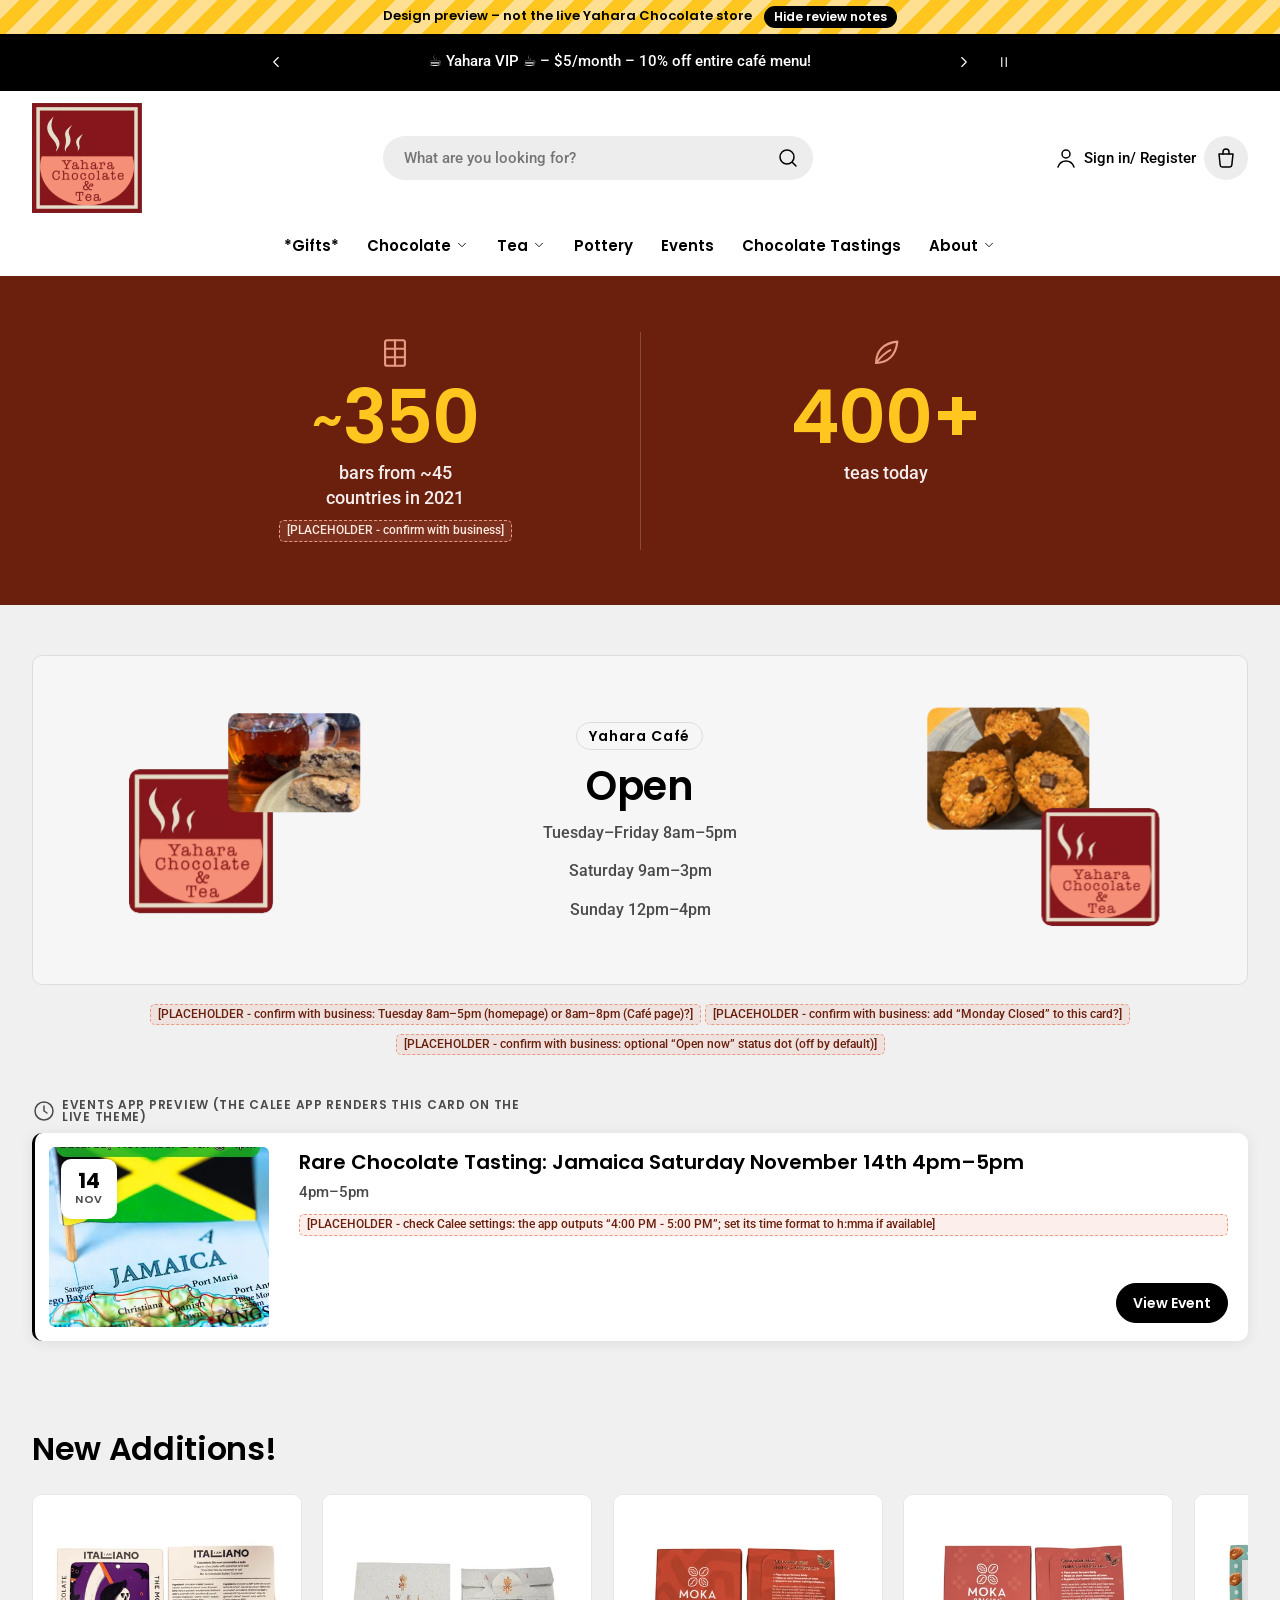
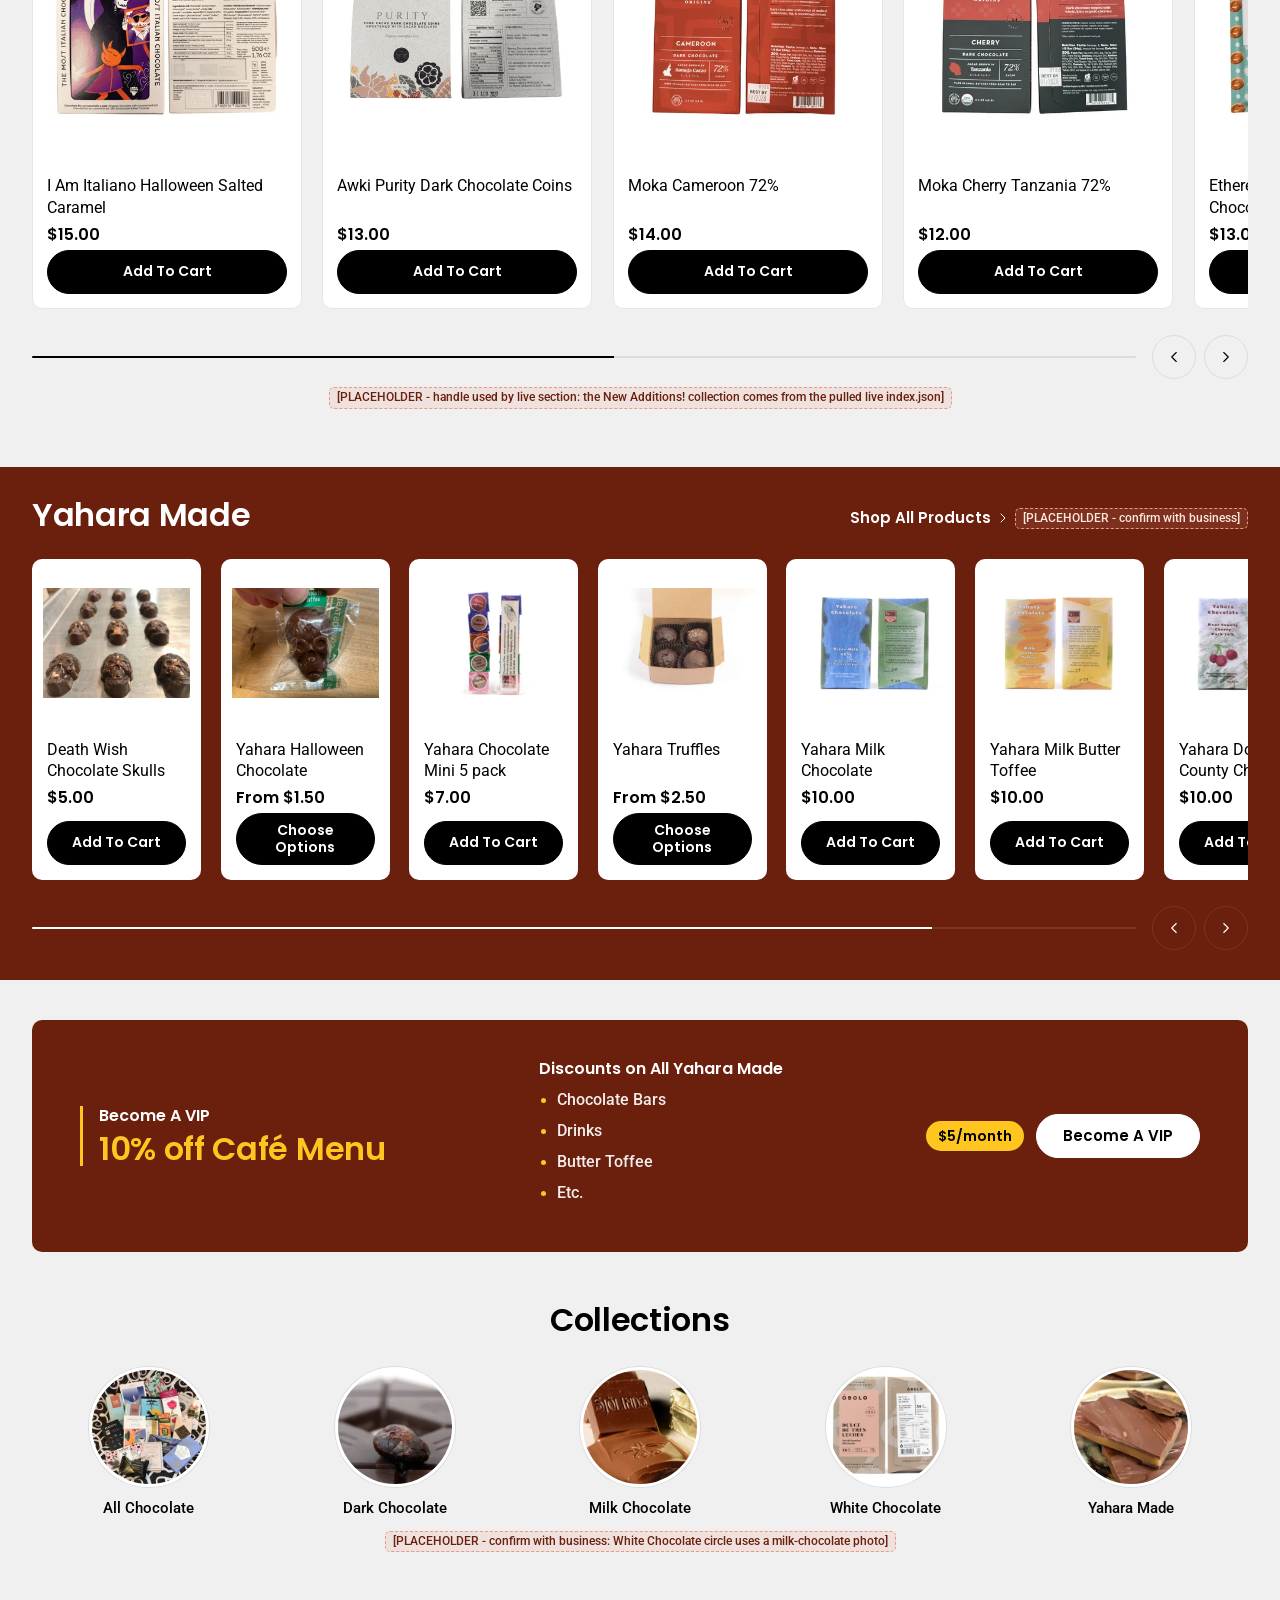
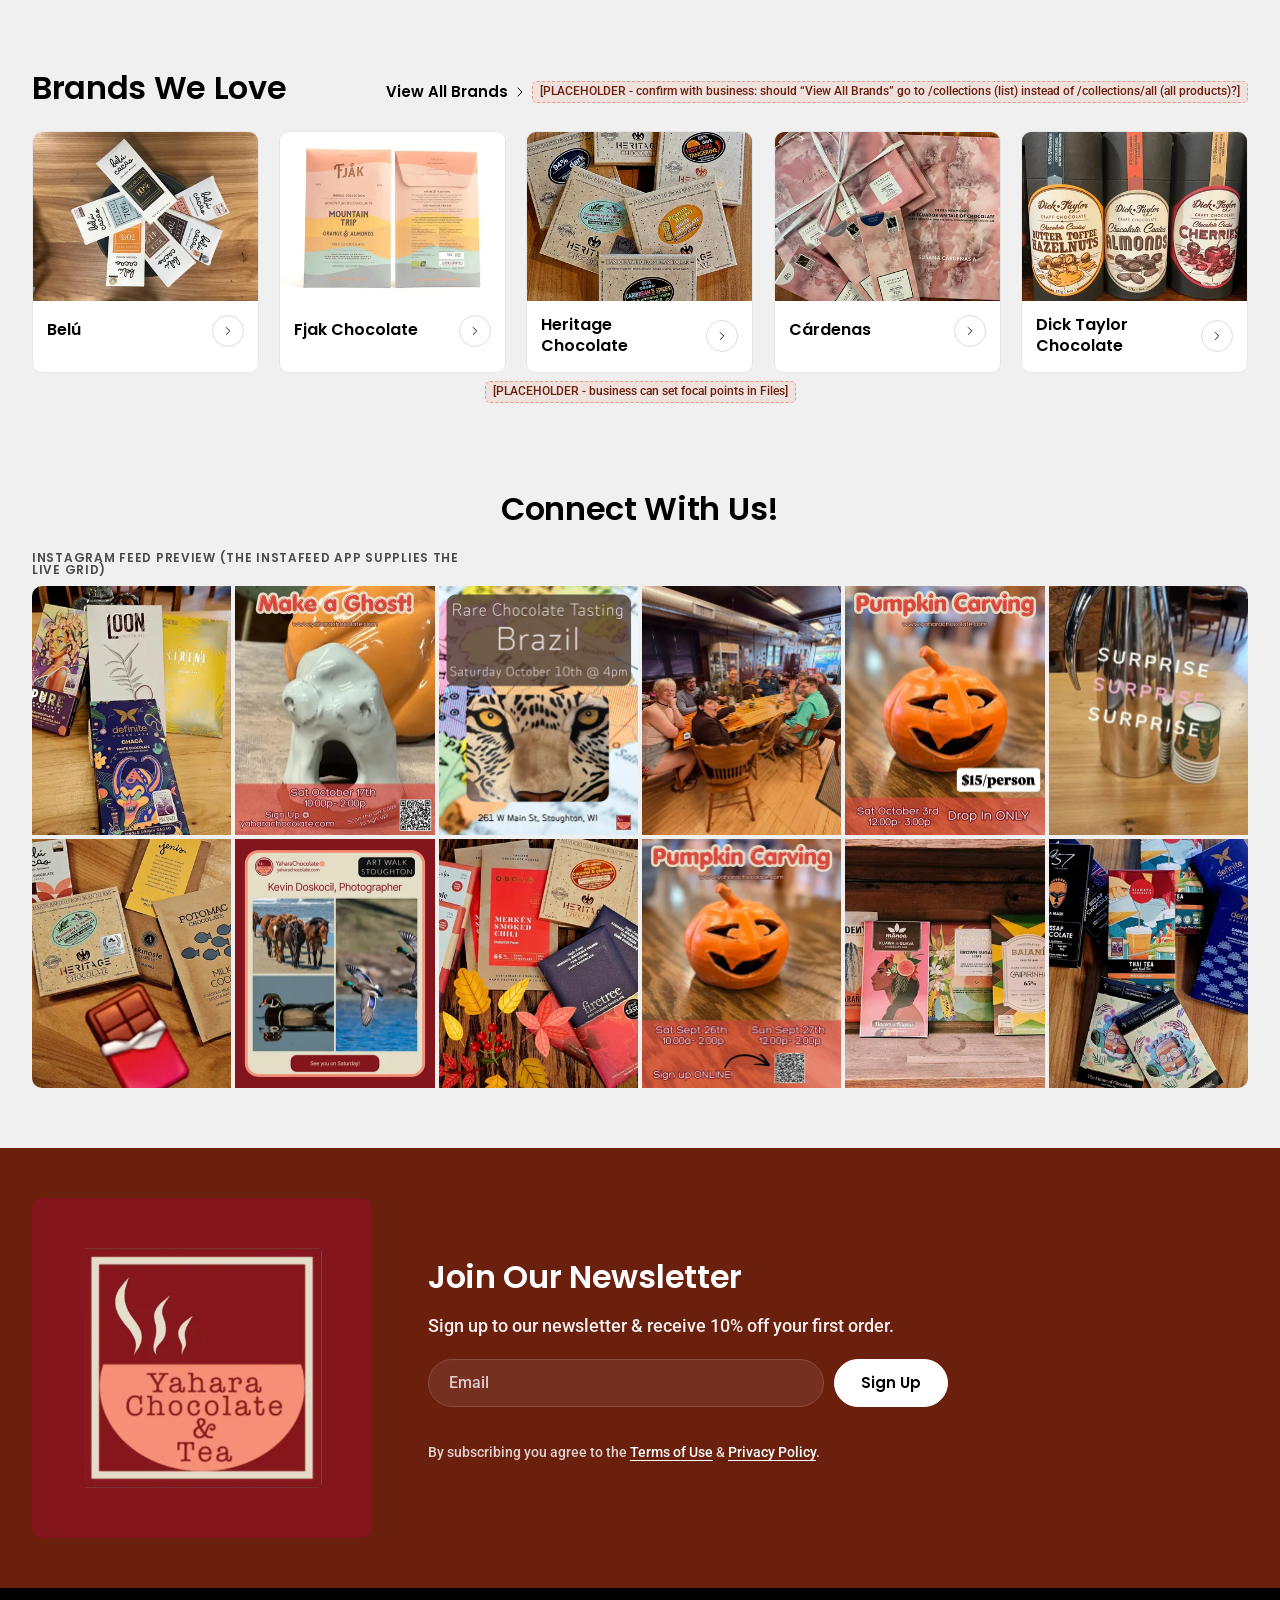
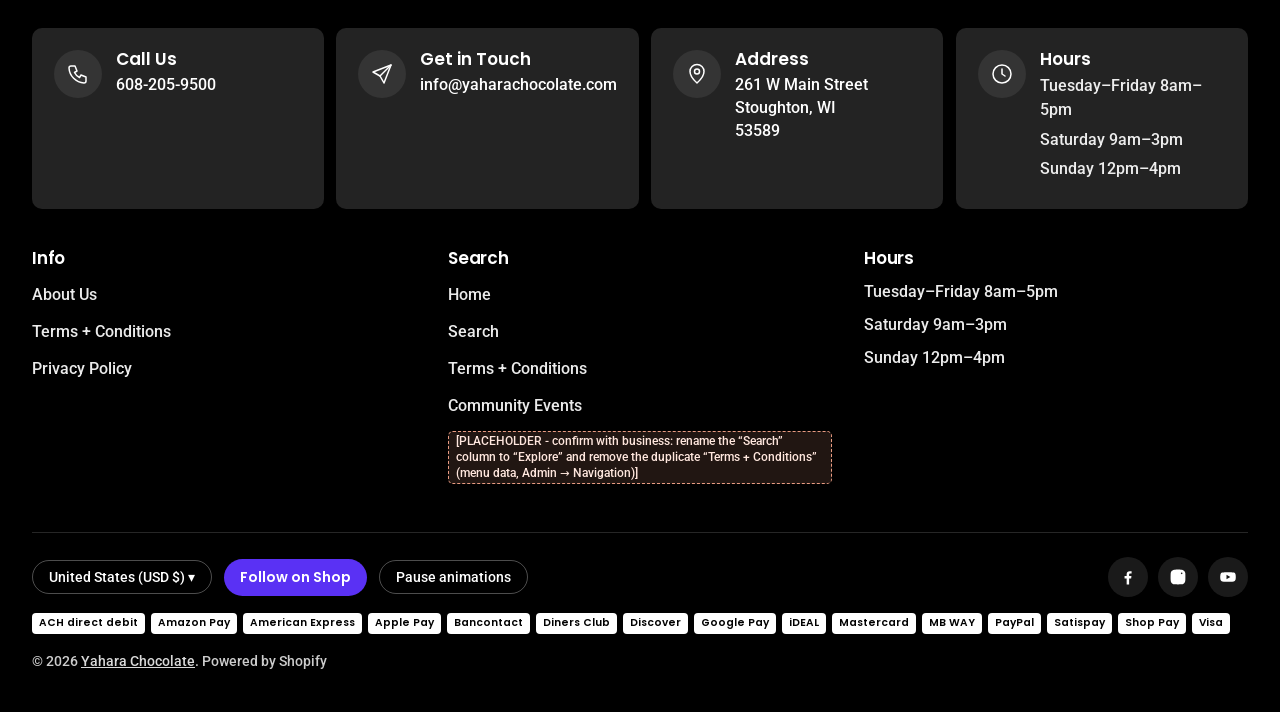
==== index.html @ 262f0c4e "Yahara Chocolates & Tea static design preview" ====
<!doctype html>
<html lang="en">
<head>
<meta charset="utf-8">
<meta name="viewport" content="width=device-width, initial-scale=1">
<meta name="robots" content="noindex, nofollow">
<title>Yahara Chocolate</title>
<meta name="description" content="Chocolate and tea from all over the world served in the shop or to go. Now serving coffee in our café from Wonderstate Coffee and freshly baked goods everyday.">
<link rel="icon" href="img/favicon-32.png" sizes="32x32"><link rel="apple-touch-icon" href="img/favicon-180.png">
<link rel="preload" href="fonts/poppins-latin-600-normal.woff2" as="font" type="font/woff2" crossorigin>
<link rel="preload" href="fonts/roboto-latin-500-normal.woff2" as="font" type="font/woff2" crossorigin>
<link rel="stylesheet" href="css/tokens.css"><link rel="stylesheet" href="css/base.css"><link rel="stylesheet" href="css/sections.css">
<script>document.documentElement.classList.add('js')</script>
<!-- LocalBusiness JSON-LD (§11). openingHoursSpecification and geo are left out until hours and lat/lng are confirmed. -->
<script type="application/ld+json">{"@context": "https://schema.org", "@type": ["Store", "CafeOrCoffeeShop"], "name": "Yahara Chocolate & Tea", "alternateName": "Yahara Chocolate", "url": "https://yaharachocolate.com/", "telephone": "+1-608-205-9500", "email": "info@yaharachocolate.com", "address": {"@type": "PostalAddress", "streetAddress": "261 W Main Street", "addressLocality": "Stoughton", "addressRegion": "WI", "postalCode": "53589", "addressCountry": "US"}, "sameAs": ["https://www.facebook.com/yaharachocolate", "https://www.instagram.com/yaharachocolate/", "https://www.youtube.com/@yaharachocolate3227"]}</script>
</head>
<body>
<a class="skip-link" href="#MainContent">Skip To Content</a>
<div class="preview-ribbon" role="note">Design preview – not the live Yahara Chocolate store <button type="button" data-notes-toggle aria-pressed="false">Hide review notes</button></div>
<div class="announcement scheme-inverse" role="region" aria-label="Announcements">
  <div class="container">
    <button type="button" data-ann-prev aria-label="Previous announcement"><svg class="icon" viewBox="0 0 24 24" aria-hidden="true" focusable="false"><path d="M15 6l-6 6 6 6"/></svg></button>
    <div class="announcement__track" aria-live="polite"><div class="announcement__slide is-active"><a href="https://yaharachocolate.com/products/yahara-vip-1" target="_blank" rel="noopener">☕️ Yahara VIP ☕️ – $5/month – 10% off entire café menu!</a></div><div class="announcement__slide" aria-hidden="true"><a href="https://yaharachocolate.com/products/chocolate-of-the-month-club" target="_blank" rel="noopener">🍫 Chocolate of the Month Club 🍫 – The Perfect Gift!</a></div></div>
    <button type="button" data-ann-next aria-label="Next announcement"><svg class="icon" viewBox="0 0 24 24" aria-hidden="true" focusable="false"><path d="M9 6l6 6-6 6"/></svg></button>
    <button type="button" data-ann-pause aria-pressed="false" aria-label="Pause announcements"><svg class="icon" viewBox="0 0 24 24" aria-hidden="true" focusable="false"><path d="M9 6v12M15 6v12"/></svg></button>
  </div>
</div>

<header class="site-header" id="site-header">
  <div class="container">
    <div class="header__top">
      <button class="hamburger" type="button" data-open="menu-drawer" aria-controls="menu-drawer" aria-label="Open menu"><span aria-hidden="true"><span></span><span></span><span></span></span></button>
      <a class="header__logo" href="index.html" aria-label="Yahara Chocolate &amp; Tea – Home"><img src="img/brand/untitled-design-f2acf8fe-1d14-4453-bab1-a37268a3ed3d-400w.webp" srcset="img/brand/untitled-design-f2acf8fe-1d14-4453-bab1-a37268a3ed3d-400w.webp 400w, img/brand/untitled-design-f2acf8fe-1d14-4453-bab1-a37268a3ed3d-800w.webp 800w, img/brand/untitled-design-f2acf8fe-1d14-4453-bab1-a37268a3ed3d-1080w.webp 1080w" sizes="110px" alt="Yahara Chocolate &amp; Tea" width="1080" height="1080" loading="eager" decoding="async"></a>
      <form class="header__search" role="search" action="https://yaharachocolate.com/search" target="_blank">
        <label class="visually-hidden" for="q">Search</label>
        <input id="q" type="search" name="q" placeholder="What are you looking for?" autocomplete="off">
        <button type="submit" aria-label="Search"><svg class="icon" viewBox="0 0 24 24" aria-hidden="true" focusable="false"><circle cx="11" cy="11" r="7"/><path d="M20 20l-3.5-3.5"/></svg></button>
      </form>
      <div class="header__actions">
        <a href="https://yaharachocolate.com/account/login" target="_blank" rel="noopener"><svg class="icon" viewBox="0 0 24 24" aria-hidden="true" focusable="false"><circle cx="12" cy="8" r="4"/><path d="M4 21c1.5-4 4.5-6 8-6s6.5 2 8 6"/></svg><span class="account-label">Sign in/ Register</span><span class="visually-hidden"> (opens live store)</span></a>
        <button class="cart-btn" type="button" data-open="cart-drawer" aria-controls="cart-drawer"><svg class="icon" viewBox="0 0 24 24" aria-hidden="true" focusable="false"><path d="M5 8h14l-1.2 11.2a2 2 0 0 1-2 1.8H8.2a2 2 0 0 1-2-1.8L5 8z"/><path d="M9 8V6a3 3 0 0 1 6 0v2"/></svg><span class="visually-hidden">Cart</span><span class="cart-count" hidden>0</span></button>
      </div>
    </div>
    <nav class="nav" aria-label="Main"><ul class="nav__list"><li><a href="https://yaharachocolate.com/collections/gift-collections" class="nav__link reversed-link" target="_blank" rel="noopener">*Gifts*</a></li><li class="nav__item" data-dropdown><button class="nav__link" type="button" aria-expanded="false" aria-haspopup="true">Chocolate <svg class="icon" viewBox="0 0 24 24" aria-hidden="true" focusable="false"><path d="M6 9l6 6 6-6"/></svg></button><ul class="dropdown dropdown--mega"><li><a href="https://yaharachocolate.com/pages/yahara-custom-chocolate" target="_blank" rel="noopener"><span>Yahara Custom Chocolate</span></a></li><li><a href="collection.html"><span>All Chocolate</span></a></li><li><a href="https://yaharachocolate.com/collections/yahara-made" target="_blank" rel="noopener"><span>Yahara Made</span></a></li><li><a href="https://yaharachocolate.com/collections/dark-chocolate" target="_blank" rel="noopener"><span>Dark Chocolate</span></a></li><li><a href="https://yaharachocolate.com/collections/milk-chocolate" target="_blank" rel="noopener"><span>Milk Chocolate</span></a></li><li><a href="https://yaharachocolate.com/collections/white-chocolate" target="_blank" rel="noopener"><span>White Chocolate</span></a></li><li><a href="https://yaharachocolate.com/collections/yahara-made" target="_blank" rel="noopener"><span>Yahara</span></a></li><li><a href="https://yaharachocolate.com/collections/mayana" target="_blank" rel="noopener"><span>Mayana</span></a></li><li><a href="https://yaharachocolate.com/collections/alternative-sugar" target="_blank" rel="noopener"><span>Alternative Sugar</span></a></li><li><a href="https://yaharachocolate.com/collections/dairy-free" target="_blank" rel="noopener"><span>Dairy-Free</span></a></li><li><a href="https://yaharachocolate.com/collections/confections" target="_blank" rel="noopener"><span>Confections</span></a></li><li><a href="https://yaharachocolate.com/collections/bird-friendly-chocolate" target="_blank" rel="noopener"><span>Bird Friendly Chocolate</span></a></li></ul></li><li class="nav__item" data-dropdown><button class="nav__link" type="button" aria-expanded="false" aria-haspopup="true">Tea <svg class="icon" viewBox="0 0 24 24" aria-hidden="true" focusable="false"><path d="M6 9l6 6 6-6"/></svg></button><ul class="dropdown"><li><a href="https://yaharachocolate.com/collections/tea" target="_blank" rel="noopener"><span>Loose Leaf Tea</span></a></li><li><a href="https://yaharachocolate.com/blogs/gong-fu-tea" target="_blank" rel="noopener"><span>Gong Fu Tea</span></a></li></ul></li><li><a href="pottery.html" class="nav__link reversed-link">Pottery</a></li><li><a href="events.html" class="nav__link reversed-link">Events</a></li><li><a href="chocolate-tastings.html" class="nav__link reversed-link">Chocolate Tastings</a></li><li class="nav__item" data-dropdown><button class="nav__link" type="button" aria-expanded="false" aria-haspopup="true">About <svg class="icon" viewBox="0 0 24 24" aria-hidden="true" focusable="false"><path d="M6 9l6 6 6-6"/></svg></button><ul class="dropdown"><li><a href="cafe.html"><span>Cafe</span></a></li><li><a href="https://yaharachocolate.com/blogs/recipes" target="_blank" rel="noopener"><span>Recipes</span></a></li></ul></li></ul></nav>
  </div>
</header>
<div class="drawer drawer--left" id="menu-drawer" role="dialog" aria-modal="true" aria-label="Menu" aria-hidden="true" tabindex="-1">
  <div class="drawer__head"><h2>Menu</h2><button class="close-btn" type="button" data-close aria-label="Close menu"><svg class="icon" viewBox="0 0 24 24" aria-hidden="true" focusable="false"><path d="M6 6l12 12M18 6L6 18"/></svg></button></div>
  <div class="drawer__body mobile-nav"><a href="https://yaharachocolate.com/collections/gift-collections" target="_blank" rel="noopener">*Gifts*</a><details><summary>Chocolate <svg class="icon" viewBox="0 0 24 24" aria-hidden="true" focusable="false"><path d="M6 9l6 6 6-6"/></svg></summary><ul><li><a href="https://yaharachocolate.com/pages/yahara-custom-chocolate" target="_blank" rel="noopener">Yahara Custom Chocolate</a></li><li><a href="collection.html">All Chocolate</a></li><li><a href="https://yaharachocolate.com/collections/yahara-made" target="_blank" rel="noopener">Yahara Made</a></li><li><a href="https://yaharachocolate.com/collections/dark-chocolate" target="_blank" rel="noopener">Dark Chocolate</a></li><li><a href="https://yaharachocolate.com/collections/milk-chocolate" target="_blank" rel="noopener">Milk Chocolate</a></li><li><a href="https://yaharachocolate.com/collections/white-chocolate" target="_blank" rel="noopener">White Chocolate</a></li><li><a href="https://yaharachocolate.com/collections/yahara-made" target="_blank" rel="noopener">Yahara</a></li><li><a href="https://yaharachocolate.com/collections/mayana" target="_blank" rel="noopener">Mayana</a></li><li><a href="https://yaharachocolate.com/collections/alternative-sugar" target="_blank" rel="noopener">Alternative Sugar</a></li><li><a href="https://yaharachocolate.com/collections/dairy-free" target="_blank" rel="noopener">Dairy-Free</a></li><li><a href="https://yaharachocolate.com/collections/confections" target="_blank" rel="noopener">Confections</a></li><li><a href="https://yaharachocolate.com/collections/bird-friendly-chocolate" target="_blank" rel="noopener">Bird Friendly Chocolate</a></li></ul></details><details><summary>Tea <svg class="icon" viewBox="0 0 24 24" aria-hidden="true" focusable="false"><path d="M6 9l6 6 6-6"/></svg></summary><ul><li><a href="https://yaharachocolate.com/collections/tea" target="_blank" rel="noopener">Loose Leaf Tea</a></li><li><a href="https://yaharachocolate.com/blogs/gong-fu-tea" target="_blank" rel="noopener">Gong Fu Tea</a></li></ul></details><a href="pottery.html">Pottery</a><a href="events.html">Events</a><a href="chocolate-tastings.html">Chocolate Tastings</a><details><summary>About <svg class="icon" viewBox="0 0 24 24" aria-hidden="true" focusable="false"><path d="M6 9l6 6 6-6"/></svg></summary><ul><li><a href="cafe.html">Cafe</a></li><li><a href="https://yaharachocolate.com/blogs/recipes" target="_blank" rel="noopener">Recipes</a></li></ul></details>
    <a href="about.html">About Us</a>
    <div class="mobile-nav__extra"><ul class="socials"><li><a href="https://www.facebook.com/yaharachocolate" target="_blank" rel="noopener"><svg viewBox="0 0 24 24" aria-hidden="true"><path d="M13.5 22v-8h2.7l.4-3.2h-3.1v-2c0-.9.3-1.6 1.6-1.6h1.7V4.3c-.3 0-1.3-.1-2.5-.1-2.5 0-4.1 1.5-4.1 4.2v2.4H7.4V14h2.8v8h3.3z"/></svg><span class="visually-hidden">Facebook</span></a></li><li><a href="https://www.instagram.com/yaharachocolate/" target="_blank" rel="noopener"><svg viewBox="0 0 24 24" aria-hidden="true"><path d="M12 7.3A4.7 4.7 0 1 0 12 16.7 4.7 4.7 0 0 0 12 7.3zm0 7.7a3 3 0 1 1 0-6 3 3 0 0 1 0 6zm6-7.9a1.1 1.1 0 1 1-2.2 0 1.1 1.1 0 0 1 2.2 0zM21.9 8.1c-.1-1.6-.4-3-1.6-4.2S17.6 2.3 16 2.2C14.3 2.1 9.7 2.1 8 2.2c-1.6.1-3 .4-4.2 1.6S2.3 6.4 2.2 8c-.1 1.7-.1 6.3 0 8 .1 1.6.4 3 1.6 4.2s2.6 1.5 4.2 1.6c1.7.1 6.3.1 8 0 1.6-.1 3-.4 4.2-1.6s1.5-2.6 1.6-4.2c.1-1.7.1-6.3 0-8z"/></svg><span class="visually-hidden">Instagram</span></a></li><li><a href="https://www.youtube.com/@yaharachocolate3227" target="_blank" rel="noopener"><svg viewBox="0 0 24 24" aria-hidden="true"><path d="M22 8.2a3 3 0 0 0-2.1-2.1C18 5.6 12 5.6 12 5.6s-6 0-7.9.5A3 3 0 0 0 2 8.2 31 31 0 0 0 1.6 12 31 31 0 0 0 2 15.8a3 3 0 0 0 2.1 2.1c1.9.5 7.9.5 7.9.5s6 0 7.9-.5a3 3 0 0 0 2.1-2.1c.4-1.2.4-3.8.4-3.8s0-2.6-.4-3.8zM10 15V9l5.2 3L10 15z"/></svg><span class="visually-hidden">YouTube</span></a></li></ul></div>
    <p style="margin-top:16px;font-size:1.4rem;color:var(--subtext)">Country/region: <b>United States (USD $)</b></p>
  </div>
</div>
<main id="MainContent" tabindex="-1">

<!-- 3 ★ Stat band (sits where the empty brown spacer was, §7.3) -->
<section class="stat-band scheme-3" aria-label="Yahara by the numbers">
  <div class="container">
    <dl>
      <div data-motion="fade-up" data-delay="0"><dt class="visually-hidden">Chocolate bars</dt><dd><svg class="icon stat__icon" viewBox="0 0 24 24" aria-hidden="true" focusable="false"><rect x="5" y="3" width="14" height="18" rx="1.5"/><path d="M5 9h14M5 15h14M12 3v18"/></svg><span class="stat__num"><span class="tilde">~</span><span data-count="350">350</span></span><span class="stat__label">bars from ~45 countries in 2021</span><span class="ph" data-placeholder>[PLACEHOLDER - confirm with business]</span></dd></div>
      <div data-motion="fade-up" data-delay="100"><dt class="visually-hidden">Teas</dt><dd><a href="https://yaharachocolate.com/collections/tea" target="_blank" rel="noopener" style="display:contents"><svg class="icon stat__icon" viewBox="0 0 24 24" aria-hidden="true" focusable="false"><path d="M5 19c0-8 5-14 15-15-1 10-7 15-15 15z"/><path d="M5 19c3-4 6-7 10-9"/></svg><span class="stat__num"><span data-count="400">400</span>+</span><span class="stat__label">teas today</span></a></dd></div>
    </dl>
  </div>
</section>

<!-- 4 Yahara Café / Open: layout kept exactly as live (§9.1 s4) -->
<section class="scheme-1 section" style="--pt:50px;--pb:24px" aria-labelledby="cafe-open-h">
  <div class="container">
    <div class="layered "><div class="layered__content"><span class="eyebrow" data-motion="fade-up" data-delay="0">Yahara Café</span><h2 id="cafe-open-h" data-motion="fade-up" data-delay="50">Open</h2><ul class="layered__hours" data-motion="fade-up" data-delay="100"><li>Tuesday–Friday 8am–5pm</li><li>Saturday 9am–3pm</li><li>Sunday 12pm–4pm</li></ul></div><div class="layered__media"><div class="float__image media-mover" style="--w:144px;--top:61%;--left:9%" data-motion="zoom-out-sm" data-delay="150"><div class="float-media"><img src="img/brand/untitled-design-f2acf8fe-1d14-4453-bab1-a37268a3ed3d-400w.webp" srcset="img/brand/untitled-design-f2acf8fe-1d14-4453-bab1-a37268a3ed3d-400w.webp 400w, img/brand/untitled-design-f2acf8fe-1d14-4453-bab1-a37268a3ed3d-800w.webp 800w, img/brand/untitled-design-f2acf8fe-1d14-4453-bab1-a37268a3ed3d-1080w.webp 1080w" sizes="144px" alt="" width="1080" height="1080" loading="eager" decoding="async"></div></div><div class="float__image media-mover-reverse" style="--w:132px;--top:25%;--left:18%" data-motion="zoom-out-sm" data-delay="150"><div class="float-media"><img src="img/home-cafe-open/img-3669-400w.webp" srcset="img/home-cafe-open/img-3669-400w.webp 400w, img/home-cafe-open/img-3669-800w.webp 800w, img/home-cafe-open/img-3669-1200w.webp 1200w, img/home-cafe-open/img-3669-1600w.webp 1600w" sizes="132px" alt="Cup of tea and a cookie at the Yahara café [PLACEHOLDER - confirm with business]" width="2551" height="1913" loading="eager" decoding="async"></div></div><div class="float__image media-mover-reverse" style="--w:162px;--top:25%;--left:85%" data-motion="zoom-out-sm" data-delay="150"><div class="float-media"><img src="img/home-cafe-open/image-12ed9650-ebe7-46b0-89b5-74c69bb093a5-400w.webp" srcset="img/home-cafe-open/image-12ed9650-ebe7-46b0-89b5-74c69bb093a5-400w.webp 400w, img/home-cafe-open/image-12ed9650-ebe7-46b0-89b5-74c69bb093a5-800w.webp 800w, img/home-cafe-open/image-12ed9650-ebe7-46b0-89b5-74c69bb093a5-1200w.webp 1200w, img/home-cafe-open/image-12ed9650-ebe7-46b0-89b5-74c69bb093a5-1600w.webp 1600w" sizes="162px" alt="Fresh pastries from the Yahara café [PLACEHOLDER - confirm with business]" width="4032" height="3024" loading="eager" decoding="async"></div></div><div class="float__image media-mover" style="--w:118px;--top:72%;--left:92%" data-motion="zoom-out-sm" data-delay="150"><div class="float-media"><img src="img/brand/untitled-design-f2acf8fe-1d14-4453-bab1-a37268a3ed3d-400w.webp" srcset="img/brand/untitled-design-f2acf8fe-1d14-4453-bab1-a37268a3ed3d-400w.webp 400w, img/brand/untitled-design-f2acf8fe-1d14-4453-bab1-a37268a3ed3d-800w.webp 800w, img/brand/untitled-design-f2acf8fe-1d14-4453-bab1-a37268a3ed3d-1080w.webp 1080w" sizes="118px" alt="" width="1080" height="1080" loading="eager" decoding="async"></div></div></div></div>
    <div class="center layered__note"><span class="ph" data-placeholder>[PLACEHOLDER - confirm with business: Tuesday 8am–5pm (homepage) or 8am–8pm (Café page)?]</span> <span class="ph" data-placeholder>[PLACEHOLDER - confirm with business: add “Monday Closed” to this card?]</span> <span class="ph" data-placeholder>[PLACEHOLDER - confirm with business: optional “Open now” status dot (off by default)]</span></div>
  </div>
</section>

<!-- 5 Next event (Calee app block) -->
<section class="scheme-1 section" style="--pt:16px;--pb:40px" aria-label="Next event">
  <div class="container"><p class="app-preview-label"><svg class="icon" viewBox="0 0 24 24" aria-hidden="true" focusable="false"><circle cx="12" cy="12" r="9"/><path d="M12 7v5l3 2"/></svg> Events app preview (the Calee app renders this card on the live theme)</p>
<article class="event-card" data-motion="fade-up">
  <div class="event-card__media"><img src="img/events-app-calee/image-large-560w.webp" srcset="img/events-app-calee/image-large-400w.webp 400w, img/events-app-calee/image-large-560w.webp 560w" sizes="(min-width:750px) 220px, 100vw" alt="Rare Chocolate Tasting: Jamaica" width="560" height="700" loading="lazy" decoding="async"><div class="event-card__date" aria-hidden="true"><b>14</b><span>NOV</span></div></div>
  <div class="event-card__body"><h3>Rare Chocolate Tasting: Jamaica Saturday November 14th 4pm–5pm</h3><p class="event-card__time"><span class="visually-hidden">November 14, </span>4pm–5pm</p>
  <span class="ph" data-placeholder>[PLACEHOLDER - check Calee settings: the app outputs “4:00 PM - 5:00 PM”; set its time format to h:mma if available]</span>
  <a class="btn btn--black btn--sm" href="events.html">View Event</a></div>
</article></div>
</section>

<!-- 6 New Additions! -->
<section class="scheme-1 section" style="--pt:50px;--pb:50px" aria-labelledby="na-h">
  <div class="container">
    <div class="section-head"><h2 id="na-h" data-motion="fade-up">New Additions!</h2></div>
    <div class="carousel" role="region" aria-roledescription="carousel" aria-label="New Additions!">
<ul class="carousel__track" id="na-track" data-stagger><li><div class="card" data-motion="zoom-out-sm"><a class="card__media" href="https://yaharachocolate.com/products/i-am-italiano-halloween-salted-caramel" target="_blank" rel="noopener" tabindex="-1" aria-hidden="true"><img src="img/products/iamitalianosaltedcaramel-400w.webp" srcset="img/products/iamitalianosaltedcaramel-400w.webp 400w, img/products/iamitalianosaltedcaramel-800w.webp 800w, img/products/iamitalianosaltedcaramel-1200w.webp 1200w" sizes="(min-width:990px) 22vw, 60vw" alt="I Am Italiano Halloween Salted Caramel" width="1200" height="900" loading="lazy" decoding="async"></a>
<div class="card__body"><h3 class="card__title"><a href="https://yaharachocolate.com/products/i-am-italiano-halloween-salted-caramel" target="_blank" rel="noopener">I Am Italiano Halloween Salted Caramel</a></h3><p class="price"><span class="visually-hidden">Regular price</span>$15.00</p><button class="btn btn--black" type="button" data-add="1" data-title="I Am Italiano Halloween Salted Caramel" data-price="15.0" data-img="img/products/iamitalianosaltedcaramel-400w.webp">Add To Cart</button></div></div></li><li><div class="card" data-motion="zoom-out-sm"><a class="card__media" href="https://yaharachocolate.com/products/awki-purity-dark-chocolate-coins" target="_blank" rel="noopener" tabindex="-1" aria-hidden="true"><img src="img/products/awkipurity-400w.webp" srcset="img/products/awkipurity-400w.webp 400w, img/products/awkipurity-800w.webp 800w, img/products/awkipurity-1200w.webp 1200w" sizes="(min-width:990px) 22vw, 60vw" alt="Awki Purity Dark Chocolate Coins" width="1200" height="900" loading="lazy" decoding="async"></a>
<div class="card__body"><h3 class="card__title"><a href="https://yaharachocolate.com/products/awki-purity-dark-chocolate-coins" target="_blank" rel="noopener">Awki Purity Dark Chocolate Coins</a></h3><p class="price"><span class="visually-hidden">Regular price</span>$13.00</p><button class="btn btn--black" type="button" data-add="1" data-title="Awki Purity Dark Chocolate Coins" data-price="13.0" data-img="img/products/awkipurity-400w.webp">Add To Cart</button></div></div></li><li><div class="card" data-motion="zoom-out-sm"><a class="card__media" href="https://yaharachocolate.com/products/moka-cameroon-72" target="_blank" rel="noopener" tabindex="-1" aria-hidden="true"><img src="img/products/mokacameroonnew-400w.webp" srcset="img/products/mokacameroonnew-400w.webp 400w, img/products/mokacameroonnew-800w.webp 800w, img/products/mokacameroonnew-1200w.webp 1200w" sizes="(min-width:990px) 22vw, 60vw" alt="Moka Cameroon 72%" width="1200" height="900" loading="lazy" decoding="async"></a>
<div class="card__body"><h3 class="card__title"><a href="https://yaharachocolate.com/products/moka-cameroon-72" target="_blank" rel="noopener">Moka Cameroon 72%</a></h3><p class="price"><span class="visually-hidden">Regular price</span>$14.00</p><button class="btn btn--black" type="button" data-add="1" data-title="Moka Cameroon 72%" data-price="14.0" data-img="img/products/mokacameroonnew-400w.webp">Add To Cart</button></div></div></li><li><div class="card" data-motion="zoom-out-sm"><a class="card__media" href="https://yaharachocolate.com/products/moka-cherry-tanzania-72" target="_blank" rel="noopener" tabindex="-1" aria-hidden="true"><img src="img/products/mokacherry-400w.webp" srcset="img/products/mokacherry-400w.webp 400w, img/products/mokacherry-800w.webp 800w, img/products/mokacherry-1200w.webp 1200w" sizes="(min-width:990px) 22vw, 60vw" alt="Moka Cherry Tanzania 72%" width="1200" height="900" loading="lazy" decoding="async"></a>
<div class="card__body"><h3 class="card__title"><a href="https://yaharachocolate.com/products/moka-cherry-tanzania-72" target="_blank" rel="noopener">Moka Cherry Tanzania 72%</a></h3><p class="price"><span class="visually-hidden">Regular price</span>$12.00</p><button class="btn btn--black" type="button" data-add="1" data-title="Moka Cherry Tanzania 72%" data-price="12.0" data-img="img/products/mokacherry-400w.webp">Add To Cart</button></div></div></li><li><div class="card" data-motion="zoom-out-sm"><a class="card__media" href="https://yaharachocolate.com/products/ethereal-toffee-talk" target="_blank" rel="noopener" tabindex="-1" aria-hidden="true"><img src="img/products/etherealtoffeetalk-400w.webp" srcset="img/products/etherealtoffeetalk-400w.webp 400w, img/products/etherealtoffeetalk-800w.webp 800w, img/products/etherealtoffeetalk-1200w.webp 1200w" sizes="(min-width:990px) 22vw, 60vw" alt="Ethereal Toffee Talk Oat Milk Chocolate" width="1200" height="900" loading="lazy" decoding="async"></a>
<div class="card__body"><h3 class="card__title"><a href="https://yaharachocolate.com/products/ethereal-toffee-talk" target="_blank" rel="noopener">Ethereal Toffee Talk Oat Milk Chocolate</a></h3><p class="price"><span class="visually-hidden">Regular price</span>$13.00</p><button class="btn btn--black" type="button" data-add="1" data-title="Ethereal Toffee Talk Oat Milk Chocolate" data-price="13.0" data-img="img/products/etherealtoffeetalk-400w.webp">Add To Cart</button></div></div></li><li><div class="card" data-motion="zoom-out-sm"><a class="card__media" href="https://yaharachocolate.com/products/ethereal-lemonade-stand-white" target="_blank" rel="noopener" tabindex="-1" aria-hidden="true"><img src="img/products/ethereallemonadestand-400w.webp" srcset="img/products/ethereallemonadestand-400w.webp 400w, img/products/ethereallemonadestand-800w.webp 800w, img/products/ethereallemonadestand-1200w.webp 1200w" sizes="(min-width:990px) 22vw, 60vw" alt="Ethereal Lemonade Stand White" width="1200" height="900" loading="lazy" decoding="async"></a>
<div class="card__body"><h3 class="card__title"><a href="https://yaharachocolate.com/products/ethereal-lemonade-stand-white" target="_blank" rel="noopener">Ethereal Lemonade Stand White</a></h3><p class="price"><span class="visually-hidden">Regular price</span>$13.00</p><button class="btn btn--black" type="button" data-add="1" data-title="Ethereal Lemonade Stand White" data-price="13.0" data-img="img/products/ethereallemonadestand-400w.webp">Add To Cart</button></div></div></li><li><div class="card" data-motion="zoom-out-sm"><a class="card__media" href="https://yaharachocolate.com/products/markham-fitz-smoke-brulee" target="_blank" rel="noopener" tabindex="-1" aria-hidden="true"><img src="img/products/markhamfitzsmokebrulee-400w.webp" srcset="img/products/markhamfitzsmokebrulee-400w.webp 400w, img/products/markhamfitzsmokebrulee-800w.webp 800w, img/products/markhamfitzsmokebrulee-1200w.webp 1200w" sizes="(min-width:990px) 22vw, 60vw" alt="Markham &amp; Fitz Smoke &amp; Brûlée 66% Dark" width="1200" height="900" loading="lazy" decoding="async"></a>
<div class="card__body"><h3 class="card__title"><a href="https://yaharachocolate.com/products/markham-fitz-smoke-brulee" target="_blank" rel="noopener">Markham &amp; Fitz Smoke &amp; Brûlée 66% Dark</a></h3><p class="price"><span class="visually-hidden">Regular price</span>$15.00</p><button class="btn btn--black" type="button" data-add="1" data-title="Markham &amp; Fitz Smoke &amp; Brûlée 66% Dark" data-price="15.0" data-img="img/products/markhamfitzsmokebrulee-400w.webp">Add To Cart</button></div></div></li><li><div class="card is-soldout" data-motion="zoom-out-sm"><a class="card__media" href="https://yaharachocolate.com/products/luisa-abram-purus-river-81-dark-chocolate-copy" target="_blank" rel="noopener" tabindex="-1" aria-hidden="true"><span class="card__badge">Sold out</span><img src="img/products/luisaabramwildjurua-400w.webp" srcset="img/products/luisaabramwildjurua-400w.webp 400w, img/products/luisaabramwildjurua-800w.webp 800w, img/products/luisaabramwildjurua-1200w.webp 1200w" sizes="(min-width:990px) 22vw, 60vw" alt="Luisa Abram Wild Jurua 70% Dark" width="1200" height="900" loading="lazy" decoding="async"></a>
<div class="card__body"><h3 class="card__title"><a href="https://yaharachocolate.com/products/luisa-abram-purus-river-81-dark-chocolate-copy" target="_blank" rel="noopener">Luisa Abram Wild Jurua 70% Dark</a></h3><p class="price"><span class="visually-hidden">Regular price</span>$18.00</p><button class="btn btn--black" type="button" disabled>Sold Out</button></div></div></li></ul>
<div class="carousel__ui"><div class="carousel__progress" aria-hidden="true"><div class="carousel__bar"></div></div><p class="carousel__status visually-hidden" aria-live="polite"></p>
<div class="carousel__btns"><button class="icon-btn" type="button" data-prev aria-controls="na-track" aria-label="Previous products"><svg class="icon" viewBox="0 0 24 24" aria-hidden="true" focusable="false"><path d="M15 6l-6 6 6 6"/></svg></button><button class="icon-btn" type="button" data-next aria-controls="na-track" aria-label="Next products"><svg class="icon" viewBox="0 0 24 24" aria-hidden="true" focusable="false"><path d="M9 6l6 6-6 6"/></svg></button></div></div></div>
    <span class="ph ph-block" data-placeholder>[PLACEHOLDER - handle used by live section: the New Additions! collection comes from the pulled live index.json]</span>
  </div>
</section>

<!-- 7 Yahara Made (brown) -->
<section class="scheme-3 section" style="--pt:30px;--pb:30px" aria-labelledby="ym-h">
  <div class="container">
    <div class="section-head"><h2 id="ym-h" data-motion="fade-up">Yahara Made</h2><span><a href="https://yaharachocolate.com/collections/yahara-made" class="view-all" target="_blank" rel="noopener">Shop All Products <svg class="icon" viewBox="0 0 24 24" aria-hidden="true" focusable="false"><path d="M9 6l6 6-6 6"/></svg></a> <span class="ph" data-placeholder>[PLACEHOLDER - confirm with business]</span></span></div>
    <div class="carousel carousel--dense" role="region" aria-roledescription="carousel" aria-label="Yahara Made">
<ul class="carousel__track" id="ym-track" data-stagger><li><div class="card" data-motion="zoom-out-sm"><a class="card__media" href="https://yaharachocolate.com/products/yahara-halloween-chocolate-copy" target="_blank" rel="noopener" tabindex="-1" aria-hidden="true"><img src="img/products/yahara-death-wish-chocolate-cayenne-s-400w.webp" srcset="img/products/yahara-death-wish-chocolate-cayenne-s-400w.webp 400w, img/products/yahara-death-wish-chocolate-cayenne-s-800w.webp 800w, img/products/yahara-death-wish-chocolate-cayenne-s-1200w.webp 1200w" sizes="(min-width:990px) 22vw, 60vw" alt="Death Wish Chocolate Skulls" width="1200" height="900" loading="lazy" decoding="async"><img src="img/products/4dc93968-3c0d-47b4-800b-f62112173936-400w.webp" srcset="img/products/4dc93968-3c0d-47b4-800b-f62112173936-400w.webp 400w, img/products/4dc93968-3c0d-47b4-800b-f62112173936-800w.webp 800w, img/products/4dc93968-3c0d-47b4-800b-f62112173936-1200w.webp 1200w, img/products/4dc93968-3c0d-47b4-800b-f62112173936-1600w.webp 1600w" sizes="(min-width:990px) 22vw, 60vw" alt="Death Wish Chocolate Skulls" width="3024" height="4032" loading="lazy" decoding="async" class="card__img2"></a>
<div class="card__body"><h3 class="card__title"><a href="https://yaharachocolate.com/products/yahara-halloween-chocolate-copy" target="_blank" rel="noopener">Death Wish Chocolate Skulls</a></h3><p class="price"><span class="visually-hidden">Regular price</span>$5.00</p><button class="btn btn--black" type="button" data-add="1" data-title="Death Wish Chocolate Skulls" data-price="5.0" data-img="img/products/yahara-death-wish-chocolate-cayenne-s-400w.webp">Add To Cart</button></div></div></li><li><div class="card" data-motion="zoom-out-sm"><a class="card__media" href="product.html" tabindex="-1" aria-hidden="true"><img src="img/products/image-9d1a7232-19e4-46f1-8004-ef211441170f-400w.webp" srcset="img/products/image-9d1a7232-19e4-46f1-8004-ef211441170f-400w.webp 400w, img/products/image-9d1a7232-19e4-46f1-8004-ef211441170f-800w.webp 800w, img/products/image-9d1a7232-19e4-46f1-8004-ef211441170f-1200w.webp 1200w, img/products/image-9d1a7232-19e4-46f1-8004-ef211441170f-1600w.webp 1600w" sizes="(min-width:990px) 22vw, 60vw" alt="Yahara Halloween Chocolate" width="4032" height="3024" loading="lazy" decoding="async"><img src="img/products/image-11babb99-93b6-4a53-ae8f-9ebaecfc4fdf-400w.webp" srcset="img/products/image-11babb99-93b6-4a53-ae8f-9ebaecfc4fdf-400w.webp 400w, img/products/image-11babb99-93b6-4a53-ae8f-9ebaecfc4fdf-800w.webp 800w, img/products/image-11babb99-93b6-4a53-ae8f-9ebaecfc4fdf-1200w.webp 1200w, img/products/image-11babb99-93b6-4a53-ae8f-9ebaecfc4fdf-1600w.webp 1600w" sizes="(min-width:990px) 22vw, 60vw" alt="Yahara Halloween Chocolate" width="4032" height="3024" loading="lazy" decoding="async" class="card__img2"></a>
<div class="card__body"><h3 class="card__title"><a href="product.html">Yahara Halloween Chocolate</a></h3><p class="price"><span class="visually-hidden">Regular price</span>From $1.50</p><button class="btn btn--black" type="button" data-add="options" data-href="product.html">Choose Options</button></div></div></li><li><div class="card" data-motion="zoom-out-sm"><a class="card__media" href="https://yaharachocolate.com/products/copy-of-yahara-chocolate-minis" target="_blank" rel="noopener" tabindex="-1" aria-hidden="true"><img src="img/products/yahara-chocolate-mini-5-pack-400w.webp" srcset="img/products/yahara-chocolate-mini-5-pack-400w.webp 400w, img/products/yahara-chocolate-mini-5-pack-800w.webp 800w, img/products/yahara-chocolate-mini-5-pack-1200w.webp 1200w, img/products/yahara-chocolate-mini-5-pack-1600w.webp 1600w" sizes="(min-width:990px) 22vw, 60vw" alt="Yahara Chocolate Mini 5 pack" width="2500" height="1875" loading="lazy" decoding="async"></a>
<div class="card__body"><h3 class="card__title"><a href="https://yaharachocolate.com/products/copy-of-yahara-chocolate-minis" target="_blank" rel="noopener">Yahara Chocolate Mini 5 pack</a></h3><p class="price"><span class="visually-hidden">Regular price</span>$7.00</p><button class="btn btn--black" type="button" data-add="1" data-title="Yahara Chocolate Mini 5 pack" data-price="7.0" data-img="img/products/yahara-chocolate-mini-5-pack-400w.webp">Add To Cart</button></div></div></li><li><div class="card" data-motion="zoom-out-sm"><a class="card__media" href="https://yaharachocolate.com/products/yahara-truffles" target="_blank" rel="noopener" tabindex="-1" aria-hidden="true"><img src="img/products/yahara-truffles-s-400w.webp" srcset="img/products/yahara-truffles-s-400w.webp 400w, img/products/yahara-truffles-s-800w.webp 800w, img/products/yahara-truffles-s-1200w.webp 1200w" sizes="(min-width:990px) 22vw, 60vw" alt="Yahara Truffles" width="1200" height="900" loading="lazy" decoding="async"></a>
<div class="card__body"><h3 class="card__title"><a href="https://yaharachocolate.com/products/yahara-truffles" target="_blank" rel="noopener">Yahara Truffles</a></h3><p class="price"><span class="visually-hidden">Regular price</span>From $2.50</p><button class="btn btn--black" type="button" data-add="options" data-href="https://yaharachocolate.com/products/yahara-truffles">Choose Options</button></div></div></li><li><div class="card" data-motion="zoom-out-sm"><a class="card__media" href="https://yaharachocolate.com/products/yahara-chocolate-river-milk-45" target="_blank" rel="noopener" tabindex="-1" aria-hidden="true"><img src="img/products/yahara-wisconsin-milk-chocolate-s-400w.webp" srcset="img/products/yahara-wisconsin-milk-chocolate-s-400w.webp 400w, img/products/yahara-wisconsin-milk-chocolate-s-800w.webp 800w, img/products/yahara-wisconsin-milk-chocolate-s-1200w.webp 1200w" sizes="(min-width:990px) 22vw, 60vw" alt="Yahara Milk Chocolate" width="1200" height="900" loading="lazy" decoding="async"></a>
<div class="card__body"><h3 class="card__title"><a href="https://yaharachocolate.com/products/yahara-chocolate-river-milk-45" target="_blank" rel="noopener">Yahara Milk Chocolate</a></h3><p class="price"><span class="visually-hidden">Regular price</span>$10.00</p><button class="btn btn--black" type="button" data-add="1" data-title="Yahara Milk Chocolate" data-price="10.0" data-img="img/products/yahara-wisconsin-milk-chocolate-s-400w.webp">Add To Cart</button></div></div></li><li><div class="card" data-motion="zoom-out-sm"><a class="card__media" href="https://yaharachocolate.com/products/yahara-chocolate-toffee-milk" target="_blank" rel="noopener" tabindex="-1" aria-hidden="true"><img src="img/products/yahara-milk-butter-toffee-chocolate-s-400w.webp" srcset="img/products/yahara-milk-butter-toffee-chocolate-s-400w.webp 400w, img/products/yahara-milk-butter-toffee-chocolate-s-800w.webp 800w, img/products/yahara-milk-butter-toffee-chocolate-s-1200w.webp 1200w" sizes="(min-width:990px) 22vw, 60vw" alt="Yahara Milk Butter Toffee" width="1200" height="900" loading="lazy" decoding="async"></a>
<div class="card__body"><h3 class="card__title"><a href="https://yaharachocolate.com/products/yahara-chocolate-toffee-milk" target="_blank" rel="noopener">Yahara Milk Butter Toffee</a></h3><p class="price"><span class="visually-hidden">Regular price</span>$10.00</p><button class="btn btn--black" type="button" data-add="1" data-title="Yahara Milk Butter Toffee" data-price="10.0" data-img="img/products/yahara-milk-butter-toffee-chocolate-s-400w.webp">Add To Cart</button></div></div></li><li><div class="card" data-motion="zoom-out-sm"><a class="card__media" href="https://yaharachocolate.com/products/yahara-door-county-cherry-dark-70" target="_blank" rel="noopener" tabindex="-1" aria-hidden="true"><img src="img/products/yahara-door-county-cherry-dark-chocolate-s-400w.webp" srcset="img/products/yahara-door-county-cherry-dark-chocolate-s-400w.webp 400w, img/products/yahara-door-county-cherry-dark-chocolate-s-800w.webp 800w, img/products/yahara-door-county-cherry-dark-chocolate-s-1200w.webp 1200w" sizes="(min-width:990px) 22vw, 60vw" alt="Yahara Door County Cherry Dark 70%" width="1200" height="900" loading="lazy" decoding="async"><img src="img/products/yahara-chocolate-dark-cherry-400w.webp" srcset="img/products/yahara-chocolate-dark-cherry-400w.webp 400w, img/products/yahara-chocolate-dark-cherry-800w.webp 800w, img/products/yahara-chocolate-dark-cherry-1200w.webp 1200w, img/products/yahara-chocolate-dark-cherry-1600w.webp 1600w" sizes="(min-width:990px) 22vw, 60vw" alt="Yahara Door County Cherry Dark 70%" width="2500" height="1656" loading="lazy" decoding="async" class="card__img2"></a>
<div class="card__body"><h3 class="card__title"><a href="https://yaharachocolate.com/products/yahara-door-county-cherry-dark-70" target="_blank" rel="noopener">Yahara Door County Cherry Dark 70%</a></h3><p class="price"><span class="visually-hidden">Regular price</span>$10.00</p><button class="btn btn--black" type="button" data-add="1" data-title="Yahara Door County Cherry Dark 70%" data-price="10.0" data-img="img/products/yahara-door-county-cherry-dark-chocolate-s-400w.webp">Add To Cart</button></div></div></li><li><div class="card" data-motion="zoom-out-sm"><a class="card__media" href="https://yaharachocolate.com/products/yahara-chocolate-dark-70" target="_blank" rel="noopener" tabindex="-1" aria-hidden="true"><img src="img/products/yahara-wisconsin-dark-chocolate-s-400w.webp" srcset="img/products/yahara-wisconsin-dark-chocolate-s-400w.webp 400w, img/products/yahara-wisconsin-dark-chocolate-s-800w.webp 800w, img/products/yahara-wisconsin-dark-chocolate-s-1200w.webp 1200w" sizes="(min-width:990px) 22vw, 60vw" alt="Yahara Dark Chocolate 70%" width="1200" height="900" loading="lazy" decoding="async"></a>
<div class="card__body"><h3 class="card__title"><a href="https://yaharachocolate.com/products/yahara-chocolate-dark-70" target="_blank" rel="noopener">Yahara Dark Chocolate 70%</a></h3><p class="price"><span class="visually-hidden">Regular price</span>$10.00</p><button class="btn btn--black" type="button" data-add="1" data-title="Yahara Dark Chocolate 70%" data-price="10.0" data-img="img/products/yahara-wisconsin-dark-chocolate-s-400w.webp">Add To Cart</button></div></div></li></ul>
<div class="carousel__ui"><div class="carousel__progress" aria-hidden="true"><div class="carousel__bar"></div></div><p class="carousel__status visually-hidden" aria-live="polite"></p>
<div class="carousel__btns"><button class="icon-btn" type="button" data-prev aria-controls="ym-track" aria-label="Previous products"><svg class="icon" viewBox="0 0 24 24" aria-hidden="true" focusable="false"><path d="M15 6l-6 6 6 6"/></svg></button><button class="icon-btn" type="button" data-next aria-controls="ym-track" aria-label="Next products"><svg class="icon" viewBox="0 0 24 24" aria-hidden="true" focusable="false"><path d="M9 6l6 6-6 6"/></svg></button></div></div></div>
  </div>
</section>

<!-- 8 Become A VIP (brown) -->
<section class="scheme-1 section" style="--pt:40px;--pb:0px" aria-labelledby="vip-h">
  <div class="container">
    <div class="vip scheme-3" data-motion="fade-up">
      <div class="vip__left"><p class="eyebrow-text">Become A VIP</p><h2 id="vip-h" class="vip__headline">10% off Café Menu</h2></div>
      <div class="vip__mid"><h3>Discounts on All Yahara Made</h3><ul><li>Chocolate Bars</li><li>Drinks</li><li>Butter Toffee</li><li>Etc.</li></ul></div>
      <div class="vip__right"><span class="chip">$5/month</span><a href="https://yaharachocolate.com/products/yahara-vip-1" class="btn btn--white" target="_blank" rel="noopener">Become A VIP</a></div>
    </div>
  </div>
</section>

<!-- 9 Collections: same circles, moved down from position 3 -->
<section class="scheme-1 section" style="--pt:50px;--pb:50px" aria-labelledby="coll-h">
  <div class="container">
    <div class="section-head section-head--center"><h2 id="coll-h" data-motion="fade-up">Collections</h2></div>
    <ul class="circles" data-stagger><li data-motion="zoom-out-sm"><a href="collection.html" class="circle"><span class="circle__img"><img src="img/home-collections-circles/2d2a374c-9f86-48d4-a7bc-2a980d7f7926-400w.webp" srcset="img/home-collections-circles/2d2a374c-9f86-48d4-a7bc-2a980d7f7926-400w.webp 400w, img/home-collections-circles/2d2a374c-9f86-48d4-a7bc-2a980d7f7926-800w.webp 800w, img/home-collections-circles/2d2a374c-9f86-48d4-a7bc-2a980d7f7926-1200w.webp 1200w, img/home-collections-circles/2d2a374c-9f86-48d4-a7bc-2a980d7f7926-1600w.webp 1600w" sizes="120px" alt="All Chocolate" width="4032" height="3024" loading="lazy" decoding="async"></span><span class="circle__title">All Chocolate<svg class="icon" viewBox="0 0 24 24" aria-hidden="true" focusable="false"><path d="M9 6l6 6-6 6"/></svg></span></a></li><li data-motion="zoom-out-sm"><a href="https://yaharachocolate.com/collections/dark-chocolate" class="circle" target="_blank" rel="noopener"><span class="circle__img"><img src="img/home-collections-circles/toak-sauternes-ages-dark-chocolate-400w.webp" srcset="img/home-collections-circles/toak-sauternes-ages-dark-chocolate-400w.webp 400w, img/home-collections-circles/toak-sauternes-ages-dark-chocolate-800w.webp 800w, img/home-collections-circles/toak-sauternes-ages-dark-chocolate-1200w.webp 1200w, img/home-collections-circles/toak-sauternes-ages-dark-chocolate-1600w.webp 1600w" sizes="120px" alt="Dark Chocolate" width="2500" height="1875" loading="lazy" decoding="async"></span><span class="circle__title">Dark Chocolate<svg class="icon" viewBox="0 0 24 24" aria-hidden="true" focusable="false"><path d="M9 6l6 6-6 6"/></svg></span></a></li><li data-motion="zoom-out-sm"><a href="https://yaharachocolate.com/collections/milk-chocolate" class="circle" target="_blank" rel="noopener"><span class="circle__img"><img src="img/home-collections-circles/sjolinds-wisconsin-butter-chocolate-400w.webp" srcset="img/home-collections-circles/sjolinds-wisconsin-butter-chocolate-400w.webp 400w, img/home-collections-circles/sjolinds-wisconsin-butter-chocolate-800w.webp 800w, img/home-collections-circles/sjolinds-wisconsin-butter-chocolate-1200w.webp 1200w, img/home-collections-circles/sjolinds-wisconsin-butter-chocolate-1600w.webp 1600w" sizes="120px" alt="Milk Chocolate" width="2500" height="1875" loading="lazy" decoding="async"></span><span class="circle__title">Milk Chocolate<svg class="icon" viewBox="0 0 24 24" aria-hidden="true" focusable="false"><path d="M9 6l6 6-6 6"/></svg></span></a></li><li data-motion="zoom-out-sm"><a href="https://yaharachocolate.com/collections/white-chocolate" class="circle" target="_blank" rel="noopener"><span class="circle__img"><img src="img/home-collections-circles/obolo-dulce-de-tres-leches-chocolate-400w.webp" srcset="img/home-collections-circles/obolo-dulce-de-tres-leches-chocolate-400w.webp 400w, img/home-collections-circles/obolo-dulce-de-tres-leches-chocolate-800w.webp 800w, img/home-collections-circles/obolo-dulce-de-tres-leches-chocolate-1200w.webp 1200w, img/home-collections-circles/obolo-dulce-de-tres-leches-chocolate-1600w.webp 1600w" sizes="120px" alt="Óbolo Dulce de Tres Leches 38%" width="2500" height="1875" loading="lazy" decoding="async"></span><span class="circle__title">White Chocolate<svg class="icon" viewBox="0 0 24 24" aria-hidden="true" focusable="false"><path d="M9 6l6 6-6 6"/></svg></span></a></li><li data-motion="zoom-out-sm"><a href="https://yaharachocolate.com/collections/yahara-made" class="circle" target="_blank" rel="noopener"><span class="circle__img"><img src="img/home-collections-circles/chocoalte-butter-toffee-400w.webp" srcset="img/home-collections-circles/chocoalte-butter-toffee-400w.webp 400w, img/home-collections-circles/chocoalte-butter-toffee-800w.webp 800w, img/home-collections-circles/chocoalte-butter-toffee-1200w.webp 1200w, img/home-collections-circles/chocoalte-butter-toffee-1280w.webp 1280w" sizes="120px" alt="Yahara Made" width="1280" height="960" loading="lazy" decoding="async"></span><span class="circle__title">Yahara Made<svg class="icon" viewBox="0 0 24 24" aria-hidden="true" focusable="false"><path d="M9 6l6 6-6 6"/></svg></span></a></li></ul>
    <span class="ph ph-block" data-placeholder>[PLACEHOLDER - confirm with business: White Chocolate circle uses a milk-chocolate photo]</span>
  </div>
</section>

<!-- 10 Brands We Love -->
<section class="scheme-1 section" style="--pt:60px;--pb:60px" aria-labelledby="brands-h">
  <div class="container">
    <div class="section-head"><h2 id="brands-h" data-motion="fade-up">Brands We Love</h2><span><a href="https://yaharachocolate.com/collections/all" class="view-all" target="_blank" rel="noopener">View All Brands <svg class="icon" viewBox="0 0 24 24" aria-hidden="true" focusable="false"><path d="M9 6l6 6-6 6"/></svg></a> <span class="ph" data-placeholder>[PLACEHOLDER - confirm with business: should “View All Brands” go to /collections (list) instead of /collections/all (all products)?]</span></span></div>
    <ul class="brand-grid" data-stagger><li data-motion="zoom-out-sm"><a href="https://yaharachocolate.com/collections/belu" class="brand-card" target="_blank" rel="noopener"><span class="brand-card__img"><img src="img/home-brands-we-love/belu-800w.webp" srcset="img/home-brands-we-love/belu-400w.webp 400w, img/home-brands-we-love/belu-800w.webp 800w, img/home-brands-we-love/belu-1200w.webp 1200w, img/home-brands-we-love/belu-1600w.webp 1600w" sizes="(min-width:990px) 20vw, 50vw" alt="Belú" width="4032" height="3024" loading="lazy" decoding="async"></span><span class="brand-card__foot"><h3>Belú</h3><span class="arrow-circle"><svg class="icon" viewBox="0 0 24 24" aria-hidden="true" focusable="false"><path d="M9 6l6 6-6 6"/></svg></span></span></a></li><li data-motion="zoom-out-sm"><a href="https://yaharachocolate.com/collections/fjak-chocolate" class="brand-card" target="_blank" rel="noopener"><span class="brand-card__img"><img src="img/home-brands-we-love/fjak-mountain-trip-s-800w.webp" srcset="img/home-brands-we-love/fjak-mountain-trip-s-400w.webp 400w, img/home-brands-we-love/fjak-mountain-trip-s-800w.webp 800w, img/home-brands-we-love/fjak-mountain-trip-s-1200w.webp 1200w" sizes="(min-width:990px) 20vw, 50vw" alt="Fjak Chocolate" width="1200" height="908" loading="lazy" decoding="async"></span><span class="brand-card__foot"><h3>Fjak Chocolate</h3><span class="arrow-circle"><svg class="icon" viewBox="0 0 24 24" aria-hidden="true" focusable="false"><path d="M9 6l6 6-6 6"/></svg></span></span></a></li><li data-motion="zoom-out-sm"><a href="https://yaharachocolate.com/collections/heritage" class="brand-card" target="_blank" rel="noopener"><span class="brand-card__img"><img src="img/home-brands-we-love/20260521-120211-800w.webp" srcset="img/home-brands-we-love/20260521-120211-400w.webp 400w, img/home-brands-we-love/20260521-120211-800w.webp 800w, img/home-brands-we-love/20260521-120211-1200w.webp 1200w, img/home-brands-we-love/20260521-120211-1600w.webp 1600w" sizes="(min-width:990px) 20vw, 50vw" alt="Heritage Chocolate" width="2252" height="3208" loading="lazy" decoding="async"></span><span class="brand-card__foot"><h3>Heritage Chocolate</h3><span class="arrow-circle"><svg class="icon" viewBox="0 0 24 24" aria-hidden="true" focusable="false"><path d="M9 6l6 6-6 6"/></svg></span></span></a></li><li data-motion="zoom-out-sm"><a href="https://yaharachocolate.com/collections/cardenas" class="brand-card" target="_blank" rel="noopener"><span class="brand-card__img"><img src="img/home-brands-we-love/cardenas-chocolate-ecuador-s-800w.webp" srcset="img/home-brands-we-love/cardenas-chocolate-ecuador-s-400w.webp 400w, img/home-brands-we-love/cardenas-chocolate-ecuador-s-800w.webp 800w, img/home-brands-we-love/cardenas-chocolate-ecuador-s-1200w.webp 1200w, img/home-brands-we-love/cardenas-chocolate-ecuador-s-1600w.webp 1600w" sizes="(min-width:990px) 20vw, 50vw" alt="Cárdenas chocolate bars" width="3352" height="2514" loading="lazy" decoding="async"></span><span class="brand-card__foot"><h3>Cárdenas</h3><span class="arrow-circle"><svg class="icon" viewBox="0 0 24 24" aria-hidden="true" focusable="false"><path d="M9 6l6 6-6 6"/></svg></span></span></a></li><li data-motion="zoom-out-sm"><a href="https://yaharachocolate.com/collections/dick-taylor-chocolate" class="brand-card" target="_blank" rel="noopener"><span class="brand-card__img"><img src="img/home-brands-we-love/img-3535-800w.webp" srcset="img/home-brands-we-love/img-3535-400w.webp 400w, img/home-brands-we-love/img-3535-800w.webp 800w, img/home-brands-we-love/img-3535-1200w.webp 1200w, img/home-brands-we-love/img-3535-1600w.webp 1600w" sizes="(min-width:990px) 20vw, 50vw" alt="Dick Taylor Chocolate" width="3497" height="2623" loading="lazy" decoding="async"></span><span class="brand-card__foot"><h3>Dick Taylor Chocolate</h3><span class="arrow-circle"><svg class="icon" viewBox="0 0 24 24" aria-hidden="true" focusable="false"><path d="M9 6l6 6-6 6"/></svg></span></span></a></li></ul>
    <span class="ph ph-block" data-placeholder>[PLACEHOLDER - business can set focal points in Files]</span>
  </div>
</section>

<!-- 11 Connect With Us! (Instafeed snapshot) -->
<section class="scheme-1 section" style="--pt:20px;--pb:60px" aria-labelledby="ig-h">
  <div class="container">
    <div class="section-head section-head--center"><h2 id="ig-h" data-motion="fade-up">Connect With Us!</h2></div>
    <p class="app-preview-label" style="justify-content:center;display:flex">Instagram feed preview (the Instafeed app supplies the live grid)</p>
    <ul class="ig-grid"><li><a href="https://www.instagram.com/yaharachocolate" target="_blank" rel="noopener"><img src="img/instagram-feed/ig-8cbaa2fb-400w.webp" srcset="img/instagram-feed/ig-8cbaa2fb-400w.webp 400w, img/instagram-feed/ig-8cbaa2fb-800w.webp 800w, img/instagram-feed/ig-8cbaa2fb-1200w.webp 1200w, img/instagram-feed/ig-8cbaa2fb-1440w.webp 1440w" sizes="(min-width:990px) 16vw, 33vw" alt="Instagram post with the caption: October 13th was International Skeptics Day. This is the perfect..." width="1440" height="1440" loading="lazy" decoding="async"><span class="ig-hover" aria-hidden="true"><svg class="icon" viewBox="0 0 24 24" aria-hidden="true" focusable="false"><circle cx="11" cy="11" r="7"/><path d="M20 20l-3.5-3.5"/></svg></span></a></li><li><a href="https://www.instagram.com/yaharachocolate" target="_blank" rel="noopener"><img src="img/instagram-feed/ig-e66f7d51-400w.webp" srcset="img/instagram-feed/ig-e66f7d51-400w.webp 400w, img/instagram-feed/ig-e66f7d51-800w.webp 800w, img/instagram-feed/ig-e66f7d51-1200w.webp 1200w, img/instagram-feed/ig-e66f7d51-1350w.webp 1350w" sizes="(min-width:990px) 16vw, 33vw" alt="Instagram post with the caption: 👻✨ Make a Ghost! 🎃 Get into the Halloween spirit (pun fully ..." width="1350" height="1688" loading="lazy" decoding="async"><span class="ig-hover" aria-hidden="true"><svg class="icon" viewBox="0 0 24 24" aria-hidden="true" focusable="false"><circle cx="11" cy="11" r="7"/><path d="M20 20l-3.5-3.5"/></svg></span></a></li><li><a href="https://www.instagram.com/yaharachocolate" target="_blank" rel="noopener"><img src="img/instagram-feed/ig-3be5976e-400w.webp" srcset="img/instagram-feed/ig-3be5976e-400w.webp 400w, img/instagram-feed/ig-3be5976e-800w.webp 800w, img/instagram-feed/ig-3be5976e-1200w.webp 1200w, img/instagram-feed/ig-3be5976e-1350w.webp 1350w" sizes="(min-width:990px) 16vw, 33vw" alt="Instagram post with the caption: 🍫🇧🇷 Rare Chocolate Tasting: BRAZIL! 🐆 Journey into the hea..." width="1350" height="1688" loading="lazy" decoding="async"><span class="ig-hover" aria-hidden="true"><svg class="icon" viewBox="0 0 24 24" aria-hidden="true" focusable="false"><circle cx="11" cy="11" r="7"/><path d="M20 20l-3.5-3.5"/></svg></span></a></li><li><a href="https://www.instagram.com/yaharachocolate" target="_blank" rel="noopener"><img src="img/instagram-feed/ig-9b66254d-400w.webp" srcset="img/instagram-feed/ig-9b66254d-400w.webp 400w, img/instagram-feed/ig-9b66254d-800w.webp 800w, img/instagram-feed/ig-9b66254d-1200w.webp 1200w, img/instagram-feed/ig-9b66254d-1600w.webp 1600w" sizes="(min-width:990px) 16vw, 33vw" alt="Instagram post with the caption: Tea Club Shenanigans!  Shihong the Giraffe from Yunan joined us ..." width="3072" height="4096" loading="lazy" decoding="async"><span class="ig-hover" aria-hidden="true"><svg class="icon" viewBox="0 0 24 24" aria-hidden="true" focusable="false"><circle cx="11" cy="11" r="7"/><path d="M20 20l-3.5-3.5"/></svg></span></a></li><li><a href="https://www.instagram.com/yaharachocolate" target="_blank" rel="noopener"><img src="img/instagram-feed/ig-4afcb0f5-400w.webp" srcset="img/instagram-feed/ig-4afcb0f5-400w.webp 400w, img/instagram-feed/ig-4afcb0f5-800w.webp 800w, img/instagram-feed/ig-4afcb0f5-1200w.webp 1200w, img/instagram-feed/ig-4afcb0f5-1350w.webp 1350w" sizes="(min-width:990px) 16vw, 33vw" alt="Instagram post with the caption: 🎃✨ LAST CHANCE: Pumpkin Carving Drop-In! Didn’t get to make y..." width="1350" height="1688" loading="lazy" decoding="async"><span class="ig-hover" aria-hidden="true"><svg class="icon" viewBox="0 0 24 24" aria-hidden="true" focusable="false"><circle cx="11" cy="11" r="7"/><path d="M20 20l-3.5-3.5"/></svg></span></a></li><li><a href="https://www.instagram.com/yaharachocolate" target="_blank" rel="noopener"><video muted loop playsinline preload="none" poster="img/instagram-feed/ig-3e86407a-400w.webp" aria-label="Instagram reel with the caption: SUPRISE!!! Stop in today (Friday, September 25th) before noon to..." onmouseenter="this.play().catch(function(){})" onmouseleave="this.pause()"><source src="video/ig-ae261e4f.mp4" type="video/mp4"></video><svg class="ig-badge" viewBox="0 0 24 24" aria-hidden="true" focusable="false"><rect x="3" y="6" width="13" height="12" rx="2"/><path d="M16 10l5-3v10l-5-3"/></svg><span class="ig-hover" aria-hidden="true"><svg class="icon" viewBox="0 0 24 24" aria-hidden="true" focusable="false"><circle cx="11" cy="11" r="7"/><path d="M20 20l-3.5-3.5"/></svg></span></a></li><li><a href="https://www.instagram.com/yaharachocolate" target="_blank" rel="noopener"><img src="img/instagram-feed/ig-3c54765d-400w.webp" srcset="img/instagram-feed/ig-3c54765d-400w.webp 400w, img/instagram-feed/ig-3c54765d-800w.webp 800w, img/instagram-feed/ig-3c54765d-1200w.webp 1200w, img/instagram-feed/ig-3c54765d-1440w.webp 1440w" sizes="(min-width:990px) 16vw, 33vw" alt="Instagram post with the caption: In the shop, it&#x27;s our opinion that the four most important food ..." width="1440" height="1440" loading="lazy" decoding="async"><span class="ig-hover" aria-hidden="true"><svg class="icon" viewBox="0 0 24 24" aria-hidden="true" focusable="false"><circle cx="11" cy="11" r="7"/><path d="M20 20l-3.5-3.5"/></svg></span></a></li><li><a href="https://www.instagram.com/yaharachocolate" target="_blank" rel="noopener"><img src="img/instagram-feed/ig-5ba1cba5-400w.webp" srcset="img/instagram-feed/ig-5ba1cba5-400w.webp 400w, img/instagram-feed/ig-5ba1cba5-800w.webp 800w, img/instagram-feed/ig-5ba1cba5-1200w.webp 1200w, img/instagram-feed/ig-5ba1cba5-1350w.webp 1350w" sizes="(min-width:990px) 16vw, 33vw" alt="Instagram post with the caption: 🎨📷 Art Walk Stoughton is THIS Saturday — and we’re hosting! ..." width="1350" height="1688" loading="lazy" decoding="async"><span class="ig-hover" aria-hidden="true"><svg class="icon" viewBox="0 0 24 24" aria-hidden="true" focusable="false"><circle cx="11" cy="11" r="7"/><path d="M20 20l-3.5-3.5"/></svg></span></a></li><li><a href="https://www.instagram.com/yaharachocolate" target="_blank" rel="noopener"><img src="img/instagram-feed/ig-83373b23-400w.webp" srcset="img/instagram-feed/ig-83373b23-400w.webp 400w, img/instagram-feed/ig-83373b23-800w.webp 800w, img/instagram-feed/ig-83373b23-1200w.webp 1200w, img/instagram-feed/ig-83373b23-1440w.webp 1440w" sizes="(min-width:990px) 16vw, 33vw" alt="Instagram post with the caption: And all at once, summer collapses into fall&quot; ~ Oscar Wilde 🍂🍁 ..." width="1440" height="1440" loading="lazy" decoding="async"><span class="ig-hover" aria-hidden="true"><svg class="icon" viewBox="0 0 24 24" aria-hidden="true" focusable="false"><circle cx="11" cy="11" r="7"/><path d="M20 20l-3.5-3.5"/></svg></span></a></li><li><a href="https://www.instagram.com/yaharachocolate" target="_blank" rel="noopener"><img src="img/instagram-feed/ig-1514a5c3-400w.webp" srcset="img/instagram-feed/ig-1514a5c3-400w.webp 400w, img/instagram-feed/ig-1514a5c3-800w.webp 800w, img/instagram-feed/ig-1514a5c3-1200w.webp 1200w, img/instagram-feed/ig-1514a5c3-1350w.webp 1350w" sizes="(min-width:990px) 16vw, 33vw" alt="Instagram post with the caption: 🎃✨ Pumpkin Carving — Yahara style! Fall is calling, and we’ve..." width="1350" height="1688" loading="lazy" decoding="async"><span class="ig-hover" aria-hidden="true"><svg class="icon" viewBox="0 0 24 24" aria-hidden="true" focusable="false"><circle cx="11" cy="11" r="7"/><path d="M20 20l-3.5-3.5"/></svg></span></a></li><li><a href="https://www.instagram.com/yaharachocolate" target="_blank" rel="noopener"><img src="img/instagram-feed/ig-9b5f97fc-400w.webp" srcset="img/instagram-feed/ig-9b5f97fc-400w.webp 400w, img/instagram-feed/ig-9b5f97fc-800w.webp 800w, img/instagram-feed/ig-9b5f97fc-1200w.webp 1200w, img/instagram-feed/ig-9b5f97fc-1440w.webp 1440w" sizes="(min-width:990px) 16vw, 33vw" alt="Instagram post with the caption: We just learned that September is National &quot;No Rhyme Or Reason&quot; ..." width="1440" height="1440" loading="lazy" decoding="async"><span class="ig-hover" aria-hidden="true"><svg class="icon" viewBox="0 0 24 24" aria-hidden="true" focusable="false"><circle cx="11" cy="11" r="7"/><path d="M20 20l-3.5-3.5"/></svg></span></a></li><li><a href="https://www.instagram.com/yaharachocolate" target="_blank" rel="noopener"><img src="img/instagram-feed/ig-a44280c2-400w.webp" srcset="img/instagram-feed/ig-a44280c2-400w.webp 400w, img/instagram-feed/ig-a44280c2-800w.webp 800w, img/instagram-feed/ig-a44280c2-1200w.webp 1200w, img/instagram-feed/ig-a44280c2-1440w.webp 1440w" sizes="(min-width:990px) 16vw, 33vw" alt="Instagram post with the caption: This weekend is going to be something SPECIAL!! We&#x27;ll be samplin..." width="1440" height="1440" loading="lazy" decoding="async"><span class="ig-hover" aria-hidden="true"><svg class="icon" viewBox="0 0 24 24" aria-hidden="true" focusable="false"><circle cx="11" cy="11" r="7"/><path d="M20 20l-3.5-3.5"/></svg></span></a></li></ul>
  </div>
</section>
</main>
<section class="newsletter scheme-3 section" style="--pt:50px;--pb:50px" aria-labelledby="nl-h">
  <div class="container newsletter__grid">
    <div class="newsletter__art" data-motion="zoom-out-sm"><img src="img/brand/untitled-design-f2acf8fe-1d14-4453-bab1-a37268a3ed3d-400w.webp" srcset="img/brand/untitled-design-f2acf8fe-1d14-4453-bab1-a37268a3ed3d-400w.webp 400w, img/brand/untitled-design-f2acf8fe-1d14-4453-bab1-a37268a3ed3d-800w.webp 800w, img/brand/untitled-design-f2acf8fe-1d14-4453-bab1-a37268a3ed3d-1080w.webp 1080w" sizes="240px" alt="" width="1080" height="1080" loading="lazy" decoding="async"></div>
    <div data-motion="fade-up">
      <h2 id="nl-h">Join Our Newsletter</h2>
      <p>Sign up to our newsletter &amp; receive 10% off your first order.</p>
      <form class="nl-form" data-demo-form="Thanks for subscribing! (Demo only – nothing was sent.)" novalidate>
        <label><span class="visually-hidden">Email</span><input type="email" name="contact[email]" placeholder="Email" autocomplete="email" required></label>
        <input type="hidden" name="contact[tags]" value="newsletter">
        <button class="btn btn--white" type="submit">Sign Up</button>
      </form>
      <p class="nl-status" role="status"></p>
      <p class="fine">By subscribing you agree to the <a class="link" href="https://yaharachocolate.com/policies/terms-of-service" target="_blank" rel="noopener">Terms of Use</a> &amp; <a class="link" href="https://yaharachocolate.com/policies/privacy-policy" target="_blank" rel="noopener">Privacy Policy</a>.</p>
    </div>
  </div>
</section>
<section class="scheme-inverse section" style="--pt:40px;--pb:0px" aria-label="Contact information">
  <div class="container"><div class="contact-cards" data-stagger>
    <div class="contact-card" data-motion="fade-up"><span class="icon-wrap"><svg class="icon" viewBox="0 0 24 24" aria-hidden="true" focusable="false"><path d="M5 4h4l2 5-2.5 1.5a11 11 0 0 0 5 5L15 13l5 2v4a2 2 0 0 1-2 2A16 16 0 0 1 3 6a2 2 0 0 1 2-2z"/></svg></span><div><h3>Call Us</h3><p class="tabular"><a href="tel:+16082059500">608-205-9500</a></p></div></div>
    <div class="contact-card" data-motion="fade-up"><span class="icon-wrap"><svg class="icon" viewBox="0 0 24 24" aria-hidden="true" focusable="false"><path d="M21 3L10 14"/><path d="M21 3l-7 18-4-7-7-4 18-7z"/></svg></span><div><h3>Get in Touch</h3><p><a href="mailto:info@yaharachocolate.com">info@yaharachocolate.com</a></p></div></div>
    <div class="contact-card" data-motion="fade-up"><span class="icon-wrap"><svg class="icon" viewBox="0 0 24 24" aria-hidden="true" focusable="false"><path d="M12 21s-7-6.2-7-11.5a7 7 0 0 1 14 0C19 14.8 12 21 12 21z"/><circle cx="12" cy="9.5" r="2.5"/></svg></span><div><h3>Address</h3><p><a href="https://www.google.com/maps/dir/?api=1&amp;destination=261+W+Main+Street%2C+Stoughton%2C+WI+53589" target="_blank" rel="noopener">261 W Main Street<br>Stoughton, WI<br>53589</a></p></div></div>
    <div class="contact-card" data-motion="fade-up"><span class="icon-wrap"><svg class="icon" viewBox="0 0 24 24" aria-hidden="true" focusable="false"><circle cx="12" cy="12" r="9"/><path d="M12 7v5l3 2"/></svg></span><div><h3>Hours</h3><ul class="hours" style="font-size:1.55rem;color:rgba(255,255,255,.92)"><li>Tuesday–Friday 8am–5pm</li><li>Saturday 9am–3pm</li><li>Sunday 12pm–4pm</li></ul></div></div>
  </div></div>
</section>
<footer class="site-footer scheme-inverse">
  <div class="container">
    <div class="footer__grid"><div class="footer__col"><details open><summary><h2>Info</h2><svg class="icon" viewBox="0 0 24 24" aria-hidden="true" focusable="false"><path d="M6 9l6 6 6-6"/></svg></summary><div class="acc-body"><ul><li><a href="about.html" class="reversed-link">About Us</a></li><li><a href="https://yaharachocolate.com/pages/terms-conditions" class="reversed-link" target="_blank" rel="noopener">Terms + Conditions</a></li><li><a href="https://yaharachocolate.com/pages/privacy-policy" class="reversed-link" target="_blank" rel="noopener">Privacy Policy</a></li></ul></div></details></div><div class="footer__col"><details open><summary><h2>Search</h2><svg class="icon" viewBox="0 0 24 24" aria-hidden="true" focusable="false"><path d="M6 9l6 6 6-6"/></svg></summary><div class="acc-body"><ul><li><a href="index.html" class="reversed-link">Home</a></li><li><a href="https://yaharachocolate.com/search" class="reversed-link" target="_blank" rel="noopener">Search</a></li><li><a href="https://yaharachocolate.com/pages/terms-conditions" class="reversed-link" target="_blank" rel="noopener">Terms + Conditions</a></li><li><a class="reversed-link" href="https://www.downtownstoughton.com/calendar/" target="_blank" rel="noopener">Community Events</a></li></ul><span class="ph" data-placeholder>[PLACEHOLDER - confirm with business: rename the “Search” column to “Explore” and remove the duplicate “Terms + Conditions” (menu data, Admin → Navigation)]</span></div></details></div><div class="footer__col"><details open><summary><h2>Hours</h2><svg class="icon" viewBox="0 0 24 24" aria-hidden="true" focusable="false"><path d="M6 9l6 6 6-6"/></svg></summary><div class="acc-body"><ul class="hours" style="color:rgba(255,255,255,.92);font-size:1.55rem"><li>Tuesday–Friday 8am–5pm</li><li>Saturday 9am–3pm</li><li>Sunday 12pm–4pm</li></ul></div></details></div></div>
    <div class="footer__bottom">
      <div style="display:flex;gap:12px;flex-wrap:wrap;align-items:center"><button class="region-btn" type="button" aria-label="Country/region: United States (USD $)">United States (USD $) ▾</button><button class="shop-follow" type="button" title="Shop app follow button (rendered by Shopify on the live theme)">Follow on Shop</button><button class="pill-btn" type="button" data-motion-toggle aria-pressed="false">Pause animations</button></div>
      <ul class="socials"><li><a href="https://www.facebook.com/yaharachocolate" target="_blank" rel="noopener"><svg viewBox="0 0 24 24" aria-hidden="true"><path d="M13.5 22v-8h2.7l.4-3.2h-3.1v-2c0-.9.3-1.6 1.6-1.6h1.7V4.3c-.3 0-1.3-.1-2.5-.1-2.5 0-4.1 1.5-4.1 4.2v2.4H7.4V14h2.8v8h3.3z"/></svg><span class="visually-hidden">Facebook</span></a></li><li><a href="https://www.instagram.com/yaharachocolate/" target="_blank" rel="noopener"><svg viewBox="0 0 24 24" aria-hidden="true"><path d="M12 7.3A4.7 4.7 0 1 0 12 16.7 4.7 4.7 0 0 0 12 7.3zm0 7.7a3 3 0 1 1 0-6 3 3 0 0 1 0 6zm6-7.9a1.1 1.1 0 1 1-2.2 0 1.1 1.1 0 0 1 2.2 0zM21.9 8.1c-.1-1.6-.4-3-1.6-4.2S17.6 2.3 16 2.2C14.3 2.1 9.7 2.1 8 2.2c-1.6.1-3 .4-4.2 1.6S2.3 6.4 2.2 8c-.1 1.7-.1 6.3 0 8 .1 1.6.4 3 1.6 4.2s2.6 1.5 4.2 1.6c1.7.1 6.3.1 8 0 1.6-.1 3-.4 4.2-1.6s1.5-2.6 1.6-4.2c.1-1.7.1-6.3 0-8z"/></svg><span class="visually-hidden">Instagram</span></a></li><li><a href="https://www.youtube.com/@yaharachocolate3227" target="_blank" rel="noopener"><svg viewBox="0 0 24 24" aria-hidden="true"><path d="M22 8.2a3 3 0 0 0-2.1-2.1C18 5.6 12 5.6 12 5.6s-6 0-7.9.5A3 3 0 0 0 2 8.2 31 31 0 0 0 1.6 12 31 31 0 0 0 2 15.8a3 3 0 0 0 2.1 2.1c1.9.5 7.9.5 7.9.5s6 0 7.9-.5a3 3 0 0 0 2.1-2.1c.4-1.2.4-3.8.4-3.8s0-2.6-.4-3.8zM10 15V9l5.2 3L10 15z"/></svg><span class="visually-hidden">YouTube</span></a></li></ul>
    </div>
    <div class="footer__bottom" style="border-top:0;margin-top:16px;padding-top:0">
      <ul class="pay-icons" aria-label="Payment methods"><li>ACH direct debit</li><li>Amazon Pay</li><li>American Express</li><li>Apple Pay</li><li>Bancontact</li><li>Diners Club</li><li>Discover</li><li>Google Pay</li><li>iDEAL</li><li>Mastercard</li><li>MB WAY</li><li>PayPal</li><li>Satispay</li><li>Shop Pay</li><li>Visa</li></ul>
      <p style="margin:0">© 2026 <a href="index.html">Yahara Chocolate</a>. Powered by Shopify</p>
    </div>
  </div>
</footer>
<div class="overlay" aria-hidden="true"></div>
<div class="drawer drawer--right" id="cart-drawer" role="dialog" aria-modal="true" aria-label="Cart" aria-hidden="true" tabindex="-1">
  <div class="drawer__head"><h2>Cart</h2><button class="close-btn" type="button" data-close aria-label="Close cart"><svg class="icon" viewBox="0 0 24 24" aria-hidden="true" focusable="false"><path d="M6 6l12 12M18 6L6 18"/></svg></button></div>
  <div class="drawer__body">
    <p class="demo-note">Demo only – checkout disabled. This is a design preview, not the live store.</p>
    <div class="ship-bar"><span id="ship-msg">All orders over $85 are delivered to your doorstep at no extra charge.</span><div class="ship-bar__track"><div class="ship-bar__fill"></div></div></div>
    <div id="cart-lines" aria-live="polite"></div>
    <details style="margin-top:14px"><summary style="cursor:pointer;font:600 1.5rem var(--font-heading)">Order note</summary><textarea aria-label="Order note" style="width:100%;margin-top:8px;border:1px solid var(--border);border-radius:1rem;padding:10px;font:inherit;font-size:1.5rem"></textarea><span class="ph" data-placeholder>[PLACEHOLDER - confirm with business: enable order notes?]</span></details>
  </div>
  <div class="drawer__foot">
    <div class="subtotal"><span>Subtotal</span><span id="cart-subtotal" class="tabular">$0.00</span></div>
    <button class="btn btn--black btn--full" type="button" data-checkout>Check out</button>
    <p id="checkout-note" role="status" style="font-size:1.4rem;color:var(--red);margin:8px 0 0;min-height:1.3em"></p>
  </div>
</div>

<script src="js/preview.js" defer></script>
</body>
</html>
---- css/tokens.css ----
/* Yahara Chocolate & Tea — design tokens (build script §6). Same names/values are reused in the OS 2.0 theme's assets/base.css. */
@font-face{font-family:"Poppins";font-weight:400;font-style:normal;font-display:swap;src:url(../fonts/poppins-latin-400-normal.woff2) format("woff2")}
@font-face{font-family:"Poppins";font-weight:500;font-style:normal;font-display:swap;src:url(../fonts/poppins-latin-500-normal.woff2) format("woff2")}
@font-face{font-family:"Poppins";font-weight:600;font-style:normal;font-display:swap;src:url(../fonts/poppins-latin-600-normal.woff2) format("woff2")}
@font-face{font-family:"Poppins";font-weight:700;font-style:normal;font-display:swap;src:url(../fonts/poppins-latin-700-normal.woff2) format("woff2")}
@font-face{font-family:"Roboto";font-weight:400;font-style:normal;font-display:swap;src:url(../fonts/roboto-latin-400-normal.woff2) format("woff2")}
@font-face{font-family:"Roboto";font-weight:500;font-style:normal;font-display:swap;src:url(../fonts/roboto-latin-500-normal.woff2) format("woff2")}
@font-face{font-family:"Roboto";font-weight:700;font-style:normal;font-display:swap;src:url(../fonts/roboto-latin-700-normal.woff2) format("woff2")}

:root{
  /* Brand (§6.1, exact live values) */
  --choc-brown:#6B1F0D; --choc-brown-border:#7A3525; --choc-brown-btn-border:#894C3D;
  --salmon:#E89B82; --logo-maroon:#85151C; --logo-salmon:#F68F77; --logo-salmon-2:#EEA892; --logo-cream:#E4DECB;
  --red:#CB321E; --red-dark:#C4301C; --gold:#FEC61F; --butter:#FFE093; --forest:#1D4531;
  --green-new:#049B6E; --green-text:#037A57; --purple-soon:#7A34D6;
  /* Neutrals */
  --bg:#F0F0F0; --bg-info:#F6F6F6; --white:#FFFFFF; --ink:#000000; --body:#2B2B2B; --subtext:#4A4A4A;
  --border:#DCDCDC; --card-border:#E6E6E6; --dark-card:#232323; --soldout:#6B6B6B; --search-field:#EDEDED;
  /* Tints (schemes 8–12) */
  --rose:#E3D3CF; --sky:#DBE5EB; --sage:#DCE5DD; --sand:#EBE5DE; --moss:#CFDCC9;
  --focus:rgb(11 97 205);

  /* Type (§6.2) — root 10px, mobile first */
  --font-heading:"Poppins",system-ui,-apple-system,"Segoe UI",sans-serif;
  --font-body:"Roboto",system-ui,-apple-system,"Segoe UI",sans-serif;
  --fs-hd1:4.4rem; --fs-h1:3.2rem; --fs-h2:2.6rem; --fs-h3:2.2rem;
  --fs-body:1.7rem; --fs-small:1.4rem; --fs-eyebrow:1.3rem;
  --lh-body:1.6; --lh-heading:1.15;

  /* Space & shape (§6.3/6.4) */
  --page-width:1440px; --gutter:16px; --gap:12px;
  --radius-btn:10rem; --radius-textarea:1rem; --radius-block:.8rem; --radius-sm:.5rem;
  --radius-card:1rem; --radius-card-inner:.6rem; --radius-badge:4rem;

  /* Motion (§6.5, measured live values) */
  --animation-long:.7s cubic-bezier(.3,1,.3,1);
  --animation-default:.5s cubic-bezier(.3,1,.3,1);
  --animation-nav:.5s cubic-bezier(.6,0,.4,1);
  --animation-fast:.3s cubic-bezier(.7,0,.3,1);
  --animation-button:.4s ease;
  --duration-default:200ms; --duration-image:1000ms;
  --ease-reveal:cubic-bezier(0,0,.3,1);
  --ease-curve:cubic-bezier(.3,1,.3,1);
  --ease-drawer:cubic-bezier(.7,0,.2,1);
  --mover-duration:2s;
}
@media (min-width:750px){:root{--gutter:24px}}
@media (min-width:990px){
  :root{--fs-hd1:7.4rem;--fs-h1:4rem;--fs-h2:3.2rem;--fs-h3:2.8rem;--fs-body:1.8rem;--fs-small:1.5rem;--fs-eyebrow:1.4rem;--gutter:32px;--gap:20px;--radius-block:1rem}
}

/* Color schemes (§6.1 — keep all 15; same values as live) */
.scheme-1{--c-bg:var(--bg);--c-fg:var(--ink);--c-body:var(--body);--c-sub:var(--subtext);--c-btn:var(--ink);--c-btn-text:#fff;--c-border:var(--border)}
.scheme-inverse{--c-bg:#000;--c-fg:#fff;--c-body:rgba(255,255,255,.92);--c-sub:rgba(255,255,255,.75);--c-btn:#fff;--c-btn-text:#000;--c-border:rgba(255,255,255,.2)}
.scheme-info{--c-bg:var(--bg-info);--c-fg:var(--ink);--c-body:var(--body);--c-sub:var(--subtext);--c-btn:var(--ink);--c-btn-text:#fff;--c-border:var(--border)}
.scheme-2{--c-bg:#fff;--c-fg:var(--ink);--c-body:var(--body);--c-sub:var(--subtext);--c-btn:var(--ink);--c-btn-text:#fff;--c-border:var(--border)}
.scheme-3{--c-bg:var(--choc-brown);--c-fg:#fff;--c-body:rgba(255,255,255,.92);--c-sub:rgba(255,255,255,.8);--c-btn:#fff;--c-btn-text:var(--choc-brown);--c-border:var(--choc-brown-border);--c-accent:var(--salmon)}
.scheme-4{--c-bg:var(--forest);--c-fg:#fff;--c-body:rgba(255,255,255,.92);--c-sub:rgba(255,255,255,.8);--c-btn:var(--gold);--c-btn-text:#000;--c-border:rgba(255,255,255,.2)}
.scheme-6{--c-bg:var(--dark-card);--c-fg:#fff;--c-body:rgba(255,255,255,.92);--c-sub:rgba(255,255,255,.75);--c-btn:#fff;--c-btn-text:#000;--c-border:rgba(255,255,255,.15)}
.scheme-7{--c-bg:var(--red);--c-fg:#fff;--c-body:#fff;--c-sub:rgba(255,255,255,.9);--c-btn:#fff;--c-btn-text:var(--red);--c-border:rgba(255,255,255,.25)}
.scheme-8{--c-bg:var(--rose)} .scheme-9{--c-bg:var(--sky)} .scheme-10{--c-bg:var(--sage)} .scheme-11{--c-bg:var(--sand)} .scheme-12{--c-bg:var(--moss)}
.scheme-13{--c-bg:var(--gold);--c-fg:#000;--c-btn:var(--red-dark);--c-btn-text:#fff}
.scheme-14{--c-bg:var(--butter);--c-fg:#000;--c-btn:var(--red-dark);--c-btn-text:#fff}
[class*="scheme-"]{background-color:var(--c-bg);color:var(--c-body,var(--body))}
---- css/base.css ----
/* Base + global components (build script §6–§7) */
*,*::before,*::after{box-sizing:border-box}
html{font-size:62.5%;-webkit-text-size-adjust:100%;scroll-behavior:smooth}
body{margin:0;font-family:var(--font-body);font-weight:500;font-size:var(--fs-body);line-height:var(--lh-body);color:var(--body);background:var(--bg);-webkit-font-smoothing:antialiased;text-rendering:optimizeLegibility}
img,video,svg{display:block;max-width:100%;height:auto}
h1,h2,h3,h4,.h1,.h2,.h3{font-family:var(--font-heading);font-weight:600;line-height:var(--lh-heading);color:var(--c-fg,var(--ink));margin:0 0 .5em;text-wrap:balance}
h1,.h1{font-size:var(--fs-h1);letter-spacing:-.01em}
h2,.h2{font-size:var(--fs-h2);letter-spacing:-.01em}
h3,.h3{font-size:var(--fs-h3)}
p{margin:0 0 1em;max-width:62ch;text-wrap:pretty}
.center p,p.center{margin-inline:auto;max-width:48ch}
ul,ol{margin:0 0 1em;padding-left:1.2em}
li{margin-bottom:.4em}
li::marker{color:var(--red)}
.scheme-3 li::marker,.scheme-inverse li::marker,.scheme-6 li::marker{color:var(--gold)}
.tabular{font-variant-numeric:tabular-nums}
strong,b{font-weight:700}
a{color:inherit}
.rte a,.link{text-decoration:underline;text-decoration-thickness:1px;text-underline-offset:.2em;transition:text-decoration-thickness .2s}
.rte a:hover,.link:hover{text-decoration-thickness:2px}
:focus-visible{outline:2px solid var(--focus);outline-offset:2px}
.visually-hidden{position:absolute!important;width:1px;height:1px;margin:-1px;padding:0;overflow:hidden;clip:rect(0 0 0 0);white-space:nowrap;border:0}
.skip-link{position:absolute;left:8px;top:-60px;z-index:1000;background:#000;color:#fff;padding:10px 16px;border-radius:var(--radius-btn);font-family:var(--font-heading);font-weight:600;font-size:1.4rem;transition:top .2s}
.skip-link:focus{top:8px}
.container{max-width:calc(var(--page-width) + 2*var(--gutter));margin-inline:auto;padding-inline:var(--gutter)}
.section{padding-block:calc(var(--pt,50px)*.7) calc(var(--pb,50px)*.7)}
@media (min-width:750px){.section{padding-block:var(--pt,50px) var(--pb,50px)}}
.emoji{font-style:normal}

/* Preview ribbon (§16.6) + review-note chips (§7.15) */
.preview-ribbon{background:repeating-linear-gradient(135deg,#FFE093 0 14px,#FEC61F 14px 28px);color:#000;font:600 1.3rem/1.3 var(--font-heading);text-align:center;padding:6px 12px;display:flex;gap:12px;justify-content:center;align-items:center;flex-wrap:wrap}
.preview-ribbon button{font:inherit;font-size:1.2rem;background:#000;color:#fff;border:0;border-radius:var(--radius-btn);padding:3px 10px;cursor:pointer}
.ph{display:inline-block;font:500 1.15rem/1.35 var(--font-body);letter-spacing:0;color:#6B1F0D;background:rgba(232,155,130,.16);border:1.5px dashed var(--salmon);border-radius:.5rem;padding:2px 7px;margin:4px 0;vertical-align:middle;text-transform:none;font-variant-numeric:normal;max-width:100%;white-space:normal;text-align:left}
.scheme-3 .ph,.scheme-inverse .ph,.scheme-6 .ph{color:#FFE7DE;background:rgba(232,155,130,.14)}
.ph-block{display:block;width:fit-content;margin:8px auto}
body.hide-notes .ph{display:none!important}

/* Buttons — fill-wipe hover (§6.5-E) */
.btn{--b-bg:var(--c-btn,#000);--b-fg:var(--c-btn-text,#fff);position:relative;isolation:isolate;overflow:hidden;display:inline-flex;align-items:center;justify-content:center;gap:.5em;min-height:44px;padding:1.1rem 2.6rem;border-radius:var(--radius-btn);border:1px solid var(--b-bg);background:var(--b-bg);color:var(--b-fg);font:600 1.5rem/1.2 var(--font-heading);text-decoration:none;text-transform:capitalize;cursor:pointer;transition:background-color .3s ease,color .3s ease,border-color .3s ease}
.btn::before{content:"";position:absolute;inset:0 auto 0 0;width:0;background:var(--b-fg);z-index:-1;transition:width var(--animation-button)}
@media (hover:hover) and (pointer:fine){.btn:hover{color:var(--b-bg)}.btn:hover::before{width:100%}}
.btn--outline{background:transparent;color:var(--b-bg)}
.btn--outline::before{background:var(--b-bg)}
@media (hover:hover) and (pointer:fine){.btn--outline:hover{color:var(--b-fg)}}
.btn--white{--b-bg:#fff;--b-fg:#000}
.btn--black{--b-bg:#000;--b-fg:#fff}
.btn--full{width:100%}
.btn--sm{min-height:40px;padding:.8rem 1.6rem;font-size:1.4rem}
.btn[disabled]{opacity:.55;cursor:not-allowed}
.icon-btn{display:inline-grid;place-items:center;width:44px;height:44px;border-radius:50%;border:1px solid var(--c-border,var(--border));background:var(--c-bg,#fff);color:var(--c-fg,#000);cursor:pointer;transition:background-color .3s ease,color .3s ease}
.icon-btn:hover{background:var(--c-fg,#000);color:var(--c-bg,#fff)}
.icon{width:24px;height:24px;stroke:currentColor;fill:none;stroke-width:1.5;stroke-linecap:round;stroke-linejoin:round;flex:none}
.reversed-link{text-decoration:none;background:linear-gradient(currentColor,currentColor) no-repeat 100% 100%/0 .1rem;transition:background-size var(--animation-default)}
.reversed-link:hover{background-size:100% .1rem;background-position:0 100%}

/* Scroll reveals (§6.5-A) */
.js [data-motion]{will-change:transform,opacity}
.js [data-motion="fade-up"]:not(.is-in){opacity:.01;transform:translateY(2.5rem)}
.js [data-motion="zoom-out-sm"]:not(.is-in){transform:scale(1.03)}
.js [data-motion="zoom-out"]:not(.is-in){transform:scale(1.08)}
.js [data-motion="fade-in"]:not(.is-in){opacity:.01}
.js [data-motion="zoom-in"]:not(.is-in){transform:scale(.8)}
[data-motion].is-in{transition:opacity .5s var(--ease-reveal) var(--d,0ms),transform .5s var(--ease-reveal) var(--d,0ms)}
[data-motion="zoom-out-sm"].is-in{transition-duration:1s}
[data-motion="zoom-out"].is-in,[data-motion="fade-in"].is-in{transition-duration:1.5s}
[data-motion="zoom-in"].is-in{transition-duration:1.3s}

/* Eyebrow pill + section header (§7.4) */
.eyebrow{display:inline-block;font:600 var(--fs-eyebrow)/1.3 var(--font-heading);letter-spacing:.06em;color:var(--c-fg,#000);border:1px solid var(--c-border,var(--border));border-radius:var(--radius-btn);padding:4px 12px;margin-bottom:1.2rem;text-wrap:balance}
.section-head{display:flex;flex-wrap:wrap;align-items:flex-end;justify-content:space-between;gap:8px 24px;margin-bottom:2.4rem}
.section-head h2{margin:0}
.section-head--center{justify-content:center;text-align:center}
.view-all{display:inline-flex;align-items:center;gap:4px;font:600 1.5rem/1.2 var(--font-heading);text-decoration:none;color:var(--c-fg,#000)}
.view-all .icon{width:16px;height:16px}
@media (max-width:749px){.section-head:not(.section-head--center){flex-direction:column;align-items:flex-start}}

/* Announcement bar (§7.1) */
.announcement{font:500 1.5rem/1.3 var(--font-body);min-height:40px;display:flex;align-items:center}
.announcement .container{display:flex;align-items:center;justify-content:center;gap:8px;width:100%;padding-block:12px}
.announcement__track{position:relative;flex:1;max-width:640px;min-height:2.2em;overflow:hidden;text-align:center}
.announcement__slide{position:absolute;inset:0;display:flex;align-items:center;justify-content:center;opacity:0;transform:translateX(12px);transition:opacity .3s ease,transform .3s ease;visibility:hidden}
.announcement__slide.is-active{opacity:1;transform:none;visibility:visible}
.announcement__slide a{color:#fff;text-decoration:none}
.announcement__slide a:hover{text-decoration:underline;text-underline-offset:.2em}
.announcement button{background:none;border:0;color:#fff;width:32px;height:32px;display:grid;place-items:center;cursor:pointer;border-radius:50%}
.announcement button:hover{background:rgba(255,255,255,.12)}
.announcement .icon{width:18px;height:18px}
@media (min-width:990px){.announcement{min-height:44px}}

/* Header (§7.2) */
.site-header{position:sticky;top:0;z-index:50;background:#fff;color:#000;transition:transform var(--animation-nav),opacity var(--animation-nav),box-shadow .3s ease}
.site-header.is-hidden{transform:translateY(-100%)}
.site-header.is-scrolled{box-shadow:0 1px 0 var(--border)}
.header__top{display:grid;grid-template-columns:auto 1fr auto;align-items:center;gap:16px;padding-block:12px}
.header__logo img{width:88px;height:88px;transition:width var(--animation-nav),height var(--animation-nav)}
.is-scrolled .header__logo img{width:64px;height:64px}
@media (min-width:990px){.header__logo img{width:110px;height:110px}}
.header__search{display:flex;align-items:center;background:var(--search-field);border-radius:var(--radius-btn);padding:0 6px 0 18px;height:44px;max-width:430px;width:100%;justify-self:center;transition:all .3s ease;border:1px solid transparent}
.header__search:focus-within{border-color:#000;background:#fff}
.header__search input{flex:1;border:0;background:transparent;font:500 1.5rem var(--font-body);color:#000;min-width:0;height:100%}
.header__search input:focus{outline:none}
.header__search button{background:none;border:0;width:36px;height:36px;display:grid;place-items:center;cursor:pointer;color:#000}
.header__actions{display:flex;align-items:center;gap:8px;font:500 1.5rem var(--font-body)}
.header__actions a{display:inline-flex;align-items:center;gap:6px;text-decoration:none;color:#000}
.cart-btn{position:relative;width:44px;height:44px;border-radius:50%;background:var(--search-field);display:grid;place-items:center;border:0;cursor:pointer;color:#000}
.cart-count{position:absolute;top:-2px;right:-2px;min-width:20px;height:20px;padding:0 5px;border-radius:10px;background:var(--red);color:#fff;font:600 1.1rem/20px var(--font-heading);text-align:center}
.cart-count[hidden]{display:none}
.nav{border-top:0}
.nav__list{display:flex;justify-content:center;gap:4px 28px;list-style:none;margin:0;padding:4px 0 14px}
.nav__list>li{position:relative;margin:0}
.nav__link{display:inline-flex;align-items:center;gap:4px;font:600 1.5rem/1.4 var(--font-heading);color:#000;text-decoration:none;background:none;border:0;cursor:pointer;padding:6px 0}
.nav__link .icon{width:14px;height:14px;transition:transform .2s ease}
.nav__item[aria-expanded="true"] .nav__link .icon{transform:rotate(180deg)}
.dropdown{position:absolute;left:50%;top:100%;transform:translate(-50%,8px);min-width:240px;background:#fff;border-radius:var(--radius-card);box-shadow:0 12px 40px rgba(0,0,0,.12);padding:0 20px;opacity:0;visibility:hidden;transition:opacity .3s ease,transform var(--animation-nav),padding var(--animation-nav),visibility .3s;z-index:60;list-style:none;margin:0}
.nav__item.is-open .dropdown{opacity:1;visibility:visible;transform:translate(-50%,0);padding:16px 20px}
.dropdown--mega{columns:2;min-width:440px;column-gap:28px}
.dropdown li{break-inside:avoid;margin:0}
.dropdown a{display:block;padding:6px 0;font:500 1.5rem var(--font-body);color:#000;text-decoration:none}
.dropdown a span{background:linear-gradient(currentColor,currentColor) no-repeat 100% 100%/0 .1rem;transition:background-size var(--animation-default)}
.dropdown a:hover span{background-size:100% .1rem;background-position:0 100%}
.hamburger{display:none}
@media (max-width:989px){
  .header__top{grid-template-columns:44px 1fr auto;grid-template-areas:"menu logo actions" "search search search";row-gap:10px}
  .hamburger{display:grid;grid-area:menu}
  .header__logo{grid-area:logo;justify-self:center}
  .header__actions{grid-area:actions}
  .header__actions .account-label{display:none}
  .header__search{grid-area:search;max-width:none}
  .nav{display:none}
}
.hamburger{width:44px;height:44px;place-items:center;background:none;border:0;cursor:pointer;color:#000}
.hamburger span{display:block;width:22px;height:1.5px;background:currentColor;margin:5px 0;transition:transform .2s ease}

/* Drawers (§6.5-F, §7.14) */
.overlay{position:fixed;inset:0;z-index:90;background:rgba(0,0,0,0);visibility:hidden;opacity:0;transition:opacity .8s var(--ease-drawer),visibility .8s var(--ease-drawer),background-color .8s var(--ease-drawer)}
.overlay.is-open{visibility:visible;opacity:1;background:rgba(0,0,0,.45)}
.drawer{position:fixed;top:0;bottom:0;z-index:100;width:min(420px,100%);background:#fff;color:#000;display:flex;flex-direction:column;transition:transform .6s var(--ease-drawer),visibility .6s;visibility:hidden}
.drawer--right{right:0;transform:translateX(100%)}
.drawer--left{left:0;transform:translateX(-100%)}
.drawer.is-open{transform:none;visibility:visible}
.drawer__head{display:flex;align-items:center;justify-content:space-between;padding:18px 20px;border-bottom:1px solid var(--border)}
.drawer__head h2{font-size:2.2rem;margin:0}
.drawer__body{flex:1;overflow:auto;padding:16px 20px}
.drawer__foot{padding:16px 20px;border-top:1px solid var(--border)}
.close-btn{width:44px;height:44px;border-radius:50%;border:1px solid var(--border);background:#fff;display:grid;place-items:center;cursor:pointer}
.mobile-nav details{border-bottom:1px solid var(--border)}
.mobile-nav summary,.mobile-nav>a{display:flex;justify-content:space-between;align-items:center;padding:14px 0;font:600 1.7rem var(--font-heading);list-style:none;cursor:pointer;text-decoration:none;color:#000;border-bottom:1px solid var(--border)}
.mobile-nav details summary{border-bottom:0}
.mobile-nav summary::-webkit-details-marker{display:none}
.mobile-nav details[open] summary .icon{transform:rotate(180deg)}
.mobile-nav summary .icon{transition:transform .3s ease;width:16px;height:16px}
.mobile-nav ul{list-style:none;padding:0 0 12px 12px;margin:0}
.mobile-nav ul a{display:block;padding:7px 0;text-decoration:none;color:#000;font-size:1.6rem}
.mobile-nav__extra{display:flex;gap:10px;margin-top:20px;align-items:center;flex-wrap:wrap}
.demo-note{background:var(--bg-info);border:1px dashed var(--salmon);border-radius:var(--radius-sm);padding:10px 12px;font-size:1.4rem;color:var(--subtext);margin:0 0 14px}
.cart-line{display:grid;grid-template-columns:72px 1fr auto;gap:12px;align-items:center;padding:12px 0;border-bottom:1px solid var(--border)}
.cart-line img{width:72px;height:72px;object-fit:contain;background:#fff;border:1px solid var(--card-border);border-radius:var(--radius-card-inner)}
.cart-line__title{font:400 1.5rem/1.3 var(--font-body);margin:0}
.cart-line__meta{font-size:1.3rem;color:var(--subtext)}
.cart-line__price{font:600 1.5rem var(--font-heading)}
.cart-line button{background:none;border:0;color:var(--subtext);text-decoration:underline;cursor:pointer;font-size:1.3rem;padding:0}
.ship-bar{margin:0 0 14px;font-size:1.4rem}
.ship-bar__track{height:6px;background:#eee;border-radius:3px;overflow:hidden;margin-top:6px}
.ship-bar__fill{height:100%;background:var(--green-new);width:0;transition:width .6s var(--ease-curve)}
.cart-empty{color:var(--subtext);text-align:center;padding:30px 0}
.subtotal{display:flex;justify-content:space-between;font:600 1.7rem var(--font-heading);margin-bottom:12px}

/* Product card (§7.5) */
.card{position:relative;display:flex;flex-direction:column;background:#fff;border:1px solid var(--card-border);border-radius:var(--radius-card);overflow:hidden;height:100%;color:#000}
.scheme-3 .card{border-color:transparent}
.card__media{position:relative;display:block;aspect-ratio:1/1;background:#fff;overflow:hidden}
.card__media img{position:absolute;inset:0;width:100%;height:100%;object-fit:contain;padding:6%;transition:transform .5s var(--ease-curve),opacity .5s var(--ease-curve)}
.card__media img.card__img2{opacity:0;transform:scale(1.08)}
@media (hover:hover) and (pointer:fine){.card:hover .card__img2{opacity:1;transform:scale(1)}.card:hover .card__media img:first-child:not(:only-child){opacity:0}}
.card__badge{position:absolute;top:10px;left:10px;z-index:2;font:600 1.2rem/1 var(--font-heading);color:#fff;background:var(--soldout);border-radius:var(--radius-badge);padding:5px 10px}
.card__badge--sale{background:var(--red)} .card__badge--new{background:var(--green-new)}
.card__body{display:flex;flex-direction:column;gap:6px;padding:12px 14px 14px;flex:1}
.card__title{font:400 1.5rem/1.35 var(--font-body);margin:0;display:-webkit-box;-webkit-line-clamp:2;-webkit-box-orient:vertical;overflow:hidden;text-wrap:pretty;min-height:2.7em}
.card__title a{text-decoration:none;color:inherit}
.card__title a::after{content:"";position:absolute;inset:0;z-index:1}
.price{font:600 1.6rem/1.2 var(--font-heading);font-variant-numeric:tabular-nums;color:#000;margin:0}
.card__body .btn{position:relative;z-index:2;margin-top:auto;width:100%;min-height:44px;padding:.8rem 1.2rem;font-size:1.4rem}
.card.is-soldout .card__media img{opacity:.6}
@media (min-width:990px){.card__title{font-size:1.6rem}}

/* Carousel (§6.5-G) */
.carousel{position:relative}
.carousel__track{display:grid;grid-auto-flow:column;grid-auto-columns:calc((100% - var(--gap)*1) / 1.5);gap:var(--gap);overflow-x:auto;scroll-snap-type:x mandatory;scroll-behavior:smooth;scrollbar-width:none;padding:2px 0 6px;list-style:none;margin:0}
.carousel__track::-webkit-scrollbar{display:none}
.carousel__track>li{scroll-snap-align:start;margin:0}
@media (min-width:750px){.carousel__track{grid-auto-columns:calc((100% - var(--gap)*2) / 3.2)}}
@media (min-width:990px){.carousel__track{grid-auto-columns:calc((100% - var(--gap)*4) / 4.2)}.carousel--dense .carousel__track{grid-auto-columns:calc((100% - var(--gap)*6) / 6.5)}}
.carousel__ui{display:flex;align-items:center;gap:16px;margin-top:20px}
.carousel__progress{flex:1;height:2px;background:var(--c-border,var(--border));position:relative;border-radius:2px;overflow:hidden}
.carousel__bar{position:absolute;left:0;top:0;bottom:0;background:var(--c-fg,#000);width:20%;transition:transform .2s linear}
.carousel__btns{display:flex;gap:8px}
.carousel__btns .icon{width:18px;height:18px}

/* Contact cards (§7.12) */
.contact-cards{display:grid;gap:12px;grid-template-columns:1fr}
@media (min-width:750px){.contact-cards{grid-template-columns:repeat(2,1fr)}}
@media (min-width:990px){.contact-cards{grid-template-columns:repeat(4,1fr)}}
.contact-card{display:flex;gap:14px;align-items:flex-start;background:var(--dark-card);color:#fff;border-radius:var(--radius-card);padding:22px;transition:box-shadow .2s ease-in-out;text-decoration:none}
.contact-card:hover{box-shadow:0 0 3.2rem rgba(255,255,255,.1)}
.contact-card .icon-wrap{width:48px;height:48px;border-radius:50%;background:rgba(255,255,255,.08);display:grid;place-items:center;flex:none}
.contact-card h3{font-size:1.7rem;margin:0 0 4px;color:#fff}
.contact-card p{margin:0;font-size:1.55rem;color:rgba(255,255,255,.92);line-height:1.5}
.contact-card a{color:#fff;text-decoration:none}
.contact-card a:hover{text-decoration:underline;text-underline-offset:.2em}

/* Hours list */
.hours{list-style:none;padding:0;margin:0;font-variant-numeric:tabular-nums}
.hours li{margin:0 0 .3em}

/* Newsletter (§7.11) */
.newsletter__grid{display:grid;gap:28px;align-items:center}
@media (min-width:750px){.newsletter__grid{grid-template-columns:minmax(220px,340px) 1fr;gap:56px}}
.newsletter__art{position:relative;background:var(--logo-maroon);border-radius:var(--radius-card);aspect-ratio:1/1;display:grid;place-items:center;overflow:hidden}
.newsletter__art img{width:240px;max-width:78%;border-radius:var(--radius-sm)}
.newsletter h2{color:#fff}
.nl-form{display:flex;gap:10px;flex-wrap:wrap;max-width:520px;margin:18px 0 12px}
.nl-form label{flex:1 1 220px;position:relative}
.nl-form input{width:100%;height:48px;border-radius:var(--radius-btn);border:1px solid var(--choc-brown-btn-border);background:rgba(255,255,255,.08);color:#fff;padding:0 20px;font:500 1.6rem var(--font-body);transition:all .3s ease}
.nl-form input::placeholder{color:rgba(255,255,255,.75)}
.nl-form input:focus{outline:none;border-color:#fff;background:rgba(255,255,255,.14)}
.nl-status{font-size:1.5rem;color:var(--gold);min-height:1.5em;margin:0}
.fine{font-size:1.4rem;color:rgba(255,255,255,.8)}
.fine a{color:#fff}

/* Footer (§7.13) */
.site-footer{padding-block:40px}
.footer__grid{display:grid;gap:8px;grid-template-columns:1fr}
@media (min-width:750px){.footer__grid{grid-template-columns:repeat(3,1fr);gap:32px}}
.footer__col h2{font-size:1.7rem;color:#fff;margin:0 0 12px}
.footer__col ul{list-style:none;padding:0;margin:0}
.footer__col li{margin:0 0 8px}
.footer__col a{color:rgba(255,255,255,.92);text-decoration:none;font-size:1.55rem}
.footer__col details{border-bottom:1px solid rgba(255,255,255,.15)}
.footer__col summary{list-style:none;display:flex;justify-content:space-between;align-items:center;cursor:pointer;padding:12px 0}
.footer__col summary::-webkit-details-marker{display:none}
.footer__col summary h2{margin:0}
.footer__col summary .icon{transition:transform .2s ease;width:16px;height:16px;color:#fff}
.footer__col details[open] summary .icon{transform:rotate(180deg)}
.footer__col .acc-body{padding-bottom:12px}
@media (min-width:750px){.footer__col details{border:0}.footer__col summary{pointer-events:none;padding:0 0 12px}.footer__col summary .icon{display:none}}
.footer__bottom{display:flex;flex-wrap:wrap;gap:16px 28px;align-items:center;justify-content:space-between;margin-top:32px;padding-top:24px;border-top:1px solid rgba(255,255,255,.15);font-size:1.4rem;color:rgba(255,255,255,.8)}
.footer__bottom a{color:rgba(255,255,255,.85)}
.socials{display:flex;gap:10px;list-style:none;padding:0;margin:0}
.socials li{margin:0}
.socials a{width:40px;height:40px;border-radius:50%;display:grid;place-items:center;background:rgba(255,255,255,.1);color:#fff;transition:background-color .3s ease,color .3s ease}
.socials a:hover{background:#fff;color:#000}
.socials svg{width:18px;height:18px;fill:currentColor}
.pay-icons{display:flex;flex-wrap:wrap;gap:6px;list-style:none;padding:0;margin:0}
.pay-icons li{margin:0;font:600 1.05rem/1 var(--font-heading);background:#fff;color:#000;border-radius:4px;padding:5px 7px}
.region-btn,.pill-btn{background:transparent;color:#fff;border:1px solid rgba(255,255,255,.3);border-radius:var(--radius-btn);padding:8px 16px;font:500 1.4rem var(--font-body);cursor:pointer}
.shop-follow{background:#5A31F4;color:#fff;border:0;border-radius:var(--radius-btn);padding:8px 16px;font:600 1.4rem var(--font-heading);cursor:pointer}

/* Reduced motion (§6.5-H) */
@media (prefers-reduced-motion:reduce){
  *,*::before,*::after{animation:none!important;transition-duration:.01ms!important;scroll-behavior:auto!important}
  .js [data-motion]{opacity:1!important;transform:none!important}
}
body.motion-paused *,body.motion-paused *::before{animation-play-state:paused!important}
.card .card__title,.card .price{color:#000}
---- css/sections.css ----
/* Sections (build script §9) */

/* ★ Stat band (§7.3) */
.stat-band{padding-block:40px}
@media (min-width:990px){.stat-band{padding-block:56px}}
.stat-band dl{display:grid;grid-template-columns:1fr;margin:0;max-width:980px;margin-inline:auto}
.stat-band dl>div{display:flex;flex-direction:column;align-items:center;text-align:center;padding:20px 16px}
.stat-band dl>div+div{border-top:1px solid rgba(255,255,255,.2)}
@media (min-width:750px){.stat-band dl{grid-template-columns:1fr 1fr}.stat-band dl>div+div{border-top:0;border-left:1px solid rgba(255,255,255,.2)}.stat-band dl>div{padding:4px 32px}}
.stat-band dd{margin:0;display:flex;flex-direction:column;align-items:center;gap:6px}
.stat__icon{width:34px;height:34px;stroke:var(--salmon);margin-bottom:4px}
.stat__num{font:600 var(--fs-hd1)/1 var(--font-heading);color:var(--gold);font-variant-numeric:tabular-nums;letter-spacing:-.02em}
.stat__num .tilde{font-size:.7em;vertical-align:.12em;margin-right:.02em}
.stat__label{font:500 1.6rem/1.4 var(--font-body);color:rgba(255,255,255,.92);max-width:22ch;text-wrap:balance}
@media (min-width:990px){.stat__label{font-size:1.8rem}}
.stat-band a{color:inherit;text-decoration:none}
.stat-band a:hover .stat__label{text-decoration:underline;text-underline-offset:.2em}

/* Yahara Café / Open — layered floating pictures (§9.1 s4, §6.5-B, §6.7) — layout kept exactly */
@keyframes move-up-down{0%{transform:translateY(.8rem)}100%{transform:translateY(-.8rem)}}
@keyframes move-up-down-reverse{0%{transform:translateY(-.8rem)}100%{transform:translateY(.8rem)}}
.media-mover .float-media{animation:move-up-down var(--mover-duration,2s) linear infinite alternate}
.media-mover-reverse .float-media{animation:move-up-down-reverse var(--mover-duration,2s) linear infinite alternate}
.media-mover-slower .float-media{animation:move-up-down 3s linear infinite alternate}
.media-mover-reverse-slower .float-media{animation:move-up-down-reverse 3s linear infinite alternate}
.layered{position:relative;background:var(--bg-info);border:1px solid var(--border);border-radius:var(--radius-block);overflow:hidden}
.layered__content{position:relative;z-index:3;text-align:center;padding:40px 20px 24px;display:flex;flex-direction:column;align-items:center}
.layered__content h2,.layered__content h1{font-size:var(--fs-h1);margin:0 0 .35em}
.layered__hours{list-style:none;padding:0;margin:0;font:500 1.6rem/1.2 var(--font-body);color:var(--subtext);font-variant-numeric:tabular-nums}
.layered__hours li{margin:0 0 1.2em}
.layered__hours li:last-child{margin-bottom:0}
.layered__media{display:grid;grid-template-columns:repeat(4,1fr);gap:8px;max-width:340px;margin:0 auto;padding:0 16px 36px;align-items:center}
.float__image{position:relative}
.float-media{border-radius:1rem;overflow:hidden}
.float-media img{width:100%;height:auto;border-radius:1rem}
@media (min-width:750px){
  .layered{min-height:330px;display:flex;align-items:center;justify-content:center}
  .layered__content{padding:44px 24px}
  .layered__media{position:absolute;inset:0;display:block;max-width:none;padding:0;margin:0}
  .float__image{position:absolute;width:var(--w);top:var(--top);left:var(--left);transform:translate(calc(var(--left) * -1),calc(var(--top) * -1))}
}
@media (min-width:750px) and (max-width:989px){.float__image{width:calc(var(--w) * .72)}}
.layered__note{margin-top:14px}

/* Event card — static recreation of the Calee app block (§7.9, §9.1 s5) */
.app-preview-label{display:inline-flex;align-items:center;gap:6px;font:600 1.2rem/1 var(--font-heading);letter-spacing:.06em;text-transform:uppercase;color:var(--subtext);margin:0 0 10px}
.event-card{display:grid;grid-template-columns:1fr;gap:18px;background:#fff;border-radius:var(--radius-card);box-shadow:0 2px 14px rgba(0,0,0,.08);padding:14px;border-left:3px solid #000}
.event-card__media{position:relative;border-radius:var(--radius-card-inner);overflow:hidden;aspect-ratio:4/3;background:#eee}
.event-card__media img{width:100%;height:100%;object-fit:cover}
.event-card__date{position:absolute;top:12px;left:12px;background:#fff;border-radius:10px;width:56px;height:60px;display:flex;flex-direction:column;align-items:center;justify-content:center;font-family:var(--font-heading);box-shadow:0 2px 8px rgba(0,0,0,.12)}
.event-card__date b{font-size:2.1rem;line-height:1;color:#000}
.event-card__date span{font-size:1.1rem;font-weight:600;letter-spacing:.08em;color:var(--subtext)}
.event-card__body{display:flex;flex-direction:column;gap:6px;padding:4px 6px}
.event-card__body h3{font-size:2rem;margin:0}
.event-card__time{color:var(--subtext);font-size:1.5rem;font-variant-numeric:tabular-nums;margin:0}
.event-card__body .btn{margin-top:auto;align-self:flex-end}
@media (min-width:750px){.event-card{grid-template-columns:220px 1fr;gap:24px}.event-card__media{aspect-ratio:auto;height:180px}}

/* Become a VIP promo (§7.10) */
.vip{display:grid;gap:22px;align-items:center;border-radius:var(--radius-card);padding:28px 22px}
.vip__left{border-left:3px solid var(--gold);padding-left:16px}
.vip__left .eyebrow-text{font:600 1.6rem/1.3 var(--font-heading);color:#fff;margin:0 0 4px}
.vip__headline{font:600 3.2rem/1.1 var(--font-heading);color:var(--gold);margin:0}
.vip__mid h3{font-size:1.6rem;color:#fff;margin:0 0 10px}
.vip__mid ul{columns:2;margin:0;padding-left:1.1em;font-size:1.55rem;color:rgba(255,255,255,.92)}
.vip__right{display:flex;flex-wrap:wrap;gap:12px;align-items:center}
.chip{display:inline-block;font:600 1.4rem/1 var(--font-heading);color:#000;background:var(--gold);border-radius:var(--radius-btn);padding:8px 12px;font-variant-numeric:tabular-nums}
@media (max-width:749px){.vip__right .btn{width:100%}}
@media (min-width:990px){.vip{grid-template-columns:1.2fr 1fr auto;padding:40px 48px}.vip__mid ul{columns:1}}

/* Collection circles — unchanged look (§7.7) */
.circles{display:grid;grid-auto-flow:column;grid-auto-columns:calc((100% - 3*12px)/3.5);gap:12px;overflow-x:auto;scroll-snap-type:x mandatory;scrollbar-width:none;list-style:none;padding:4px 0;margin:0}
.circles::-webkit-scrollbar{display:none}
.circles li{scroll-snap-align:start;margin:0}
@media (min-width:750px){.circles{grid-auto-flow:row;grid-template-columns:repeat(5,1fr);overflow:visible}}
.circle{display:flex;flex-direction:column;align-items:center;gap:12px;text-decoration:none;color:#000;text-align:center}
.circle__img{width:88px;height:88px;border-radius:50%;overflow:hidden;border:3px solid #fff;box-shadow:0 0 0 1px var(--border);background:#fff}
.circle__img img{width:100%;height:100%;object-fit:cover;transition:transform var(--animation-long)}
@media (min-width:990px){.circle__img{width:120px;height:120px}}
@media (hover:hover) and (pointer:fine){.circle:hover .circle__img img{transform:scale(1.03)}}
.circle__title{position:relative;font:500 1.5rem/1.3 var(--font-body);padding-right:0;transition:all .3s ease}
.circle__title .icon{position:absolute;right:-18px;top:50%;transform:translateY(-50%);width:14px;height:14px;opacity:0;transition:all .3s ease}
.circle:hover .circle__title .icon{opacity:1}

/* Brands We Love cards (§7.8) */
.brand-grid{display:grid;grid-template-columns:repeat(2,1fr);gap:var(--gap);list-style:none;padding:0;margin:0}
@media (min-width:990px){.brand-grid{grid-template-columns:repeat(5,1fr)}}
.brand-grid li{margin:0}
.brand-card{display:flex;flex-direction:column;background:#fff;border:1px solid var(--card-border);border-radius:var(--radius-card);overflow:hidden;text-decoration:none;color:#000;height:100%}
.brand-card__img{aspect-ratio:4/3;overflow:hidden}
.brand-card__img img{width:100%;height:100%;object-fit:cover;transition:transform var(--animation-long)}
@media (hover:hover) and (pointer:fine){.brand-card:hover .brand-card__img img{transform:scale(1.03)}}
.brand-card__foot{display:flex;align-items:center;justify-content:space-between;gap:10px;padding:14px 14px 16px}
.brand-card__foot h3{font:600 1.6rem/1.3 var(--font-heading);margin:0}
.arrow-circle{width:32px;height:32px;flex:none;border-radius:50%;border:1px solid var(--border);display:grid;place-items:center;transition:background-color .3s ease,color .3s ease}
.arrow-circle .icon{width:14px;height:14px}
.brand-card:hover .arrow-circle{background:#000;color:#fff;border-color:#000}

/* Connect With Us — Instafeed snapshot (§9.1 s11) */
.ig-grid{display:grid;grid-template-columns:repeat(3,1fr);gap:4px;list-style:none;padding:0;margin:0;border-radius:var(--radius-card);overflow:hidden}
@media (min-width:990px){.ig-grid{grid-template-columns:repeat(6,1fr)}}
.ig-grid li{margin:0;position:relative;aspect-ratio:4/5;overflow:hidden;background:#ddd}
.ig-grid a{display:block;height:100%;color:#fff}
.ig-grid img,.ig-grid video{width:100%;height:100%;object-fit:cover}
.ig-grid .ig-hover{position:absolute;inset:0;background:rgba(0,0,0,.45);display:grid;place-items:center;opacity:0;transition:opacity .3s ease}
.ig-grid a:hover .ig-hover,.ig-grid a:focus-visible .ig-hover{opacity:1}
.ig-badge{position:absolute;top:8px;right:8px;z-index:2;width:22px;height:22px;color:#fff;filter:drop-shadow(0 1px 2px rgba(0,0,0,.5))}

/* Page hero / main-page (§9.x) */
.page-hero{padding-block:36px 8px}
.page-hero h1{margin:0 0 .3em}
.page-hero p{color:var(--subtext)}
.breadcrumbs{font-size:1.35rem;color:var(--subtext);margin:0 0 14px}
.breadcrumbs a{color:var(--subtext);text-decoration:none}
.breadcrumbs a:hover{text-decoration:underline}
.card-panel{background:#fff;border:1px solid var(--card-border);border-radius:var(--radius-card);padding:24px}
@media (min-width:990px){.card-panel{padding:36px}}
.rule{width:64px;height:2px;background:var(--salmon);border:0;margin:14px auto 0}
.icon-list{display:flex;flex-wrap:wrap;gap:10px 22px;list-style:none;padding:0;margin:18px 0 0;font-size:1.55rem}
.icon-list li{margin:0;display:inline-flex;gap:8px;align-items:center}
.icon-list a{text-decoration:none}
.icon-list a:hover{text-decoration:underline;text-underline-offset:.2em}
.center{text-align:center}
.center .icon-list{justify-content:center}

/* Café page (§9.3) */
.cafe-grid{display:grid;gap:32px;align-items:start}
@media (min-width:990px){.cafe-grid{grid-template-columns:1fr 1fr;gap:56px}.cafe-media{position:sticky;top:180px}}
.cafe-media{position:relative}
.cafe-media>img{border-radius:var(--radius-block);width:100%}
.spin-badge{position:absolute;top:-28px;right:6px;width:112px;height:112px;z-index:2}
@media (min-width:990px){.spin-badge{width:140px;height:140px;right:-46px;top:-36px}}
.spin-badge__ring{position:absolute;inset:0;animation:spin 12s linear infinite}
.spin-badge__ring text{font:600 10.5px var(--font-heading);letter-spacing:2.2px;fill:#000}
.spin-badge__bg{position:absolute;inset:0;border-radius:50%;background:#fff;box-shadow:0 4px 14px rgba(0,0,0,.12)}
.spin-badge__logo{position:absolute;inset:28%;border-radius:50%;overflow:hidden}
.spin-badge__logo img{width:100%;height:100%;object-fit:cover}
@keyframes spin{to{transform:rotate(360deg)}}
.hours-table{width:100%;max-width:420px;border-collapse:collapse;font-variant-numeric:tabular-nums;margin:0 0 8px}
.hours-table th,.hours-table td{text-align:left;padding:9px 12px;border-bottom:1px solid var(--border);font-size:1.6rem}
.hours-table th{font:600 1.55rem var(--font-heading)}
.hours-table tr.is-today th,.hours-table tr.is-today td{background:#fff}
.hours-table tr.is-today th{box-shadow:inset 3px 0 0 var(--salmon)}
.hours-table tr.is-today td::after{content:" · Today";color:var(--subtext);font-size:1.3rem}
.menu-group{border-bottom:1px solid var(--border)}
.menu-group summary{list-style:none;display:flex;justify-content:space-between;align-items:center;cursor:pointer;padding:14px 0}
.menu-group summary::-webkit-details-marker{display:none}
.menu-group summary h2{margin:0;font-size:var(--fs-h3)}
.menu-group summary .icon{transition:transform .3s ease}
.menu-group[open] summary .icon{transform:rotate(180deg)}
.menu-group ul{padding-bottom:12px}
.cta-row{display:flex;flex-wrap:wrap;gap:12px;align-items:center;margin-top:28px;padding:18px 20px;border-radius:var(--radius-card)}
.cta-row p{margin:0;font:600 1.7rem/1.3 var(--font-heading);color:#fff}

/* Events pricing cards (§9.4) */
.pricing-grid{display:grid;gap:var(--gap)}
@media (min-width:990px){.pricing-grid{grid-template-columns:1fr 1fr}}
.pricing-card{display:flex;flex-direction:column;background:#fff;border:1px solid var(--card-border);border-radius:var(--radius-card);overflow:hidden}
.pricing-card__img{aspect-ratio:16/9;overflow:hidden}
.pricing-card__img img{width:100%;height:100%;object-fit:cover}
.pricing-card__body{padding:22px 24px 26px;display:flex;flex-direction:column;flex:1}
.pricing-card h2,.pricing-card h3{font-size:var(--fs-h3);margin:0 0 6px}
.price-line{font:600 2.4rem/1.2 var(--font-heading);color:var(--choc-brown);margin:0 0 12px;font-variant-numeric:tabular-nums}
.price-line small{font:400 1.6rem var(--font-body);color:var(--subtext)}
.pricing-card .btn{margin-top:auto;align-self:flex-start}

/* About (§9.5) */
.pull-quote{font:500 2.2rem/1.4 var(--font-heading);color:var(--ink);max-width:36ch;margin:0 0 14px;text-wrap:balance}
.byline{font:600 1.5rem var(--font-heading);color:var(--choc-brown);margin:0 0 20px}
.signoff{font-style:italic;text-align:right;color:var(--subtext);max-width:62ch}
.value-grid{display:grid;gap:var(--gap);list-style:none;padding:0;margin:0}
@media (min-width:750px){.value-grid{grid-template-columns:repeat(3,1fr)}}
.value-grid li{margin:0}
.value-card{background:#fff;border:1px solid var(--card-border);border-radius:var(--radius-card);padding:24px;height:100%}
.value-card .icon{width:32px;height:32px;stroke:var(--red);margin-bottom:12px}
.value-card h3{font-size:2rem}
.value-card p{font-size:1.6rem;margin:0}
.iwt{display:grid;gap:28px;align-items:center}
@media (min-width:990px){.iwt{grid-template-columns:1fr 1fr;gap:56px}}
.iwt img{border-radius:var(--radius-block);width:100%}

/* Tastings (§9.6) */
.multi-grid{display:grid;gap:var(--gap);list-style:none;padding:0;margin:0}
@media (min-width:750px){.multi-grid{grid-template-columns:repeat(3,1fr)}}
.multi-grid li{margin:0}
.multi-card{background:#fff;border:1px solid var(--card-border);border-radius:var(--radius-card);overflow:hidden;height:100%}
.multi-card__img{aspect-ratio:4/3;overflow:hidden}
.multi-card__img img{width:100%;height:100%;object-fit:cover;transition:transform var(--animation-long)}
.multi-card:hover .multi-card__img img{transform:scale(1.03)}
.multi-card__body{padding:18px 20px 22px}
.multi-card h3{font-size:2rem;margin:0 0 6px}
.multi-card p{margin:0;color:var(--subtext);font-size:1.6rem}

/* Pottery tabs (§9.7) */
.tablist{display:flex;gap:8px;flex-wrap:wrap;justify-content:center;margin-bottom:24px}
.tab{min-height:44px;padding:10px 22px;border-radius:var(--radius-btn);border:1px solid #000;background:#fff;color:#000;font:600 1.5rem var(--font-heading);cursor:pointer;transition:background-color .3s ease,color .3s ease}
.tab[aria-selected="true"]{background:#000;color:#fff}
.tabpanel{display:grid;gap:24px;align-items:center;background:#fff;border:1px solid var(--card-border);border-radius:var(--radius-card);overflow:hidden}
.tabpanel__img{aspect-ratio:4/5;max-height:560px;overflow:hidden}
.tabpanel__img img{width:100%;height:100%;object-fit:cover}
.tabpanel__body{padding:24px}
@media (min-width:750px){.tabpanel{grid-template-columns:1fr 1fr}.tabpanel[hidden]{display:none}.tabpanel__img{aspect-ratio:1/1;max-height:none}.tabpanel__body{padding:40px}}
.tabpanel+.tabpanel{margin-top:var(--gap)}
@media (max-width:749px){.tablist{display:none}.tabpanel[hidden]{display:grid!important}.tabpanels{display:grid;gap:var(--gap)}}

/* Contact (§9.8) */
.contact-grid{display:grid;gap:var(--gap)}
@media (min-width:990px){.contact-grid{grid-template-columns:1fr 1.2fr}}
.form{display:grid;gap:14px}
.form label{display:grid;gap:6px;font:600 1.4rem var(--font-heading);color:#000}
.form input,.form textarea{font:500 1.6rem var(--font-body);border:1px solid var(--border);border-radius:var(--radius-btn);padding:12px 18px;background:#fff;color:#000;transition:border-color .3s ease}
.form textarea{border-radius:var(--radius-textarea);min-height:140px;resize:vertical}
.form input:focus,.form textarea:focus{outline:none;border-color:#000}
.form-status{font-size:1.5rem;color:var(--green-text);margin:0;min-height:1.4em}
.map-box{position:relative;border-radius:var(--radius-card);overflow:hidden;background:var(--sand);aspect-ratio:16/9;display:grid;place-items:center;text-align:center;padding:20px}
.map-box iframe{position:absolute;inset:0;width:100%;height:100%;border:0}

/* Collection (§9.9) */
.coll-banner{border-radius:var(--radius-block);padding:36px 24px;text-align:center}
.coll-banner h1{color:#fff;margin:0}
.coll-layout{display:grid;gap:24px;margin-top:24px}
@media (min-width:990px){.coll-layout{grid-template-columns:260px 1fr}}
.filters details{border-bottom:1px solid var(--border);padding:10px 0}
.filters summary{font:600 1.55rem var(--font-heading);cursor:pointer;list-style:none;display:flex;justify-content:space-between}
.filters summary::-webkit-details-marker{display:none}
.filters label{display:flex;gap:8px;align-items:center;font-size:1.5rem;padding:4px 0}
.filters .count{color:var(--subtext);margin-left:auto;font-size:1.35rem}
.toolbar{display:flex;flex-wrap:wrap;gap:12px;align-items:center;justify-content:space-between;margin-bottom:16px;font-size:1.5rem}
.toolbar select{font:500 1.5rem var(--font-body);border:1px solid var(--border);border-radius:var(--radius-btn);padding:8px 14px;background:#fff}
.grid-products{display:grid;grid-template-columns:repeat(2,1fr);gap:var(--gap);list-style:none;padding:0;margin:0}
@media (min-width:990px){.grid-products{grid-template-columns:repeat(4,1fr)}}
.grid-products li{margin:0}
.grid-products.is-list{grid-template-columns:1fr}
.pagination{display:flex;gap:8px;justify-content:center;align-items:center;margin-top:28px;list-style:none;padding:0;font:600 1.5rem var(--font-heading)}
.pagination li{margin:0}
.pagination a,.pagination span{min-width:40px;height:40px;display:grid;place-items:center;border-radius:50%;text-decoration:none;color:#000;padding:0 10px}
.pagination [aria-current]{background:#000;color:#fff}
.filter-bar{display:none}
@media (max-width:989px){.filters{display:none}.filter-bar{display:flex;position:sticky;top:0;z-index:5;gap:10px;justify-content:space-between;background:var(--bg);padding:10px 0}}

/* Product (§9.10) */
.pdp{display:grid;gap:28px}
@media (min-width:990px){.pdp{grid-template-columns:1.1fr 1fr;gap:56px}}
.gallery__main{background:#fff;border:1px solid var(--card-border);border-radius:var(--radius-card);aspect-ratio:1/1;overflow:hidden;display:grid;place-items:center}
.gallery__main img{width:100%;height:100%;object-fit:contain;padding:4%}
.gallery__thumbs{display:grid;grid-template-columns:repeat(4,1fr);gap:10px;margin-top:10px;list-style:none;padding:0}
.gallery__thumbs li{margin:0}
.gallery__thumbs button{display:block;width:100%;aspect-ratio:1/1;padding:0;border:1px solid var(--card-border);border-radius:var(--radius-card-inner);background:#fff;overflow:hidden;cursor:pointer}
.gallery__thumbs button[aria-current="true"]{border-color:#000;box-shadow:0 0 0 1px #000}
.gallery__thumbs img{width:100%;height:100%;object-fit:cover}
.pdp__info h1{font-size:var(--fs-h1)}
.pdp__meta{font-size:1.45rem;color:var(--subtext);display:flex;gap:16px;flex-wrap:wrap;margin:0 0 10px}
.pdp__price{font:600 2.6rem var(--font-heading);font-variant-numeric:tabular-nums;color:#000;margin:0 0 16px}
.fieldset{border:0;padding:0;margin:0 0 16px}
.fieldset legend{font:600 1.45rem var(--font-heading);margin-bottom:8px;color:#000}
.swatches{display:flex;flex-wrap:wrap;gap:8px}
.swatches input{position:absolute;opacity:0;width:1px;height:1px}
.swatches label{min-height:40px;padding:8px 16px;border:1px solid var(--border);border-radius:var(--radius-btn);background:#fff;font-size:1.45rem;cursor:pointer;transition:all .3s ease}
.swatches input:checked+label{border-color:#000;background:#000;color:#fff}
.swatches input:focus-visible+label{outline:2px solid var(--focus);outline-offset:2px}
.stock{display:flex;gap:8px;align-items:center;font-size:1.45rem;color:var(--green-text);margin:0 0 14px}
.stock__dot{position:relative;width:8px;height:8px;border-radius:50%;background:var(--green-new)}
.stock__dot::after{content:"";position:absolute;inset:0;border-radius:50%;background:var(--green-new);animation:inventory-pulse 2s linear infinite}
@keyframes inventory-pulse{0%{opacity:.6;transform:scale(1)}100%{opacity:0;transform:scale(2.5)}}
.qty{display:inline-flex;align-items:center;border:1px solid var(--border);border-radius:var(--radius-btn);background:#fff;height:48px}
.qty button{width:44px;height:44px;border:0;background:none;font-size:2rem;cursor:pointer}
.qty input{width:44px;text-align:center;border:0;font:600 1.6rem var(--font-heading);background:transparent}
.buy-row{display:flex;gap:10px;margin:10px 0}
.buy-row .btn{flex:1}
.pickup{font-size:1.45rem;margin:16px 0;padding:14px 16px;background:#fff;border:1px solid var(--card-border);border-radius:var(--radius-card)}
.pickup b{font-family:var(--font-heading)}
.rte table{border-collapse:collapse;width:100%;font-size:1.5rem;margin:8px 0 14px}
.rte th,.rte td{padding:8px 0;border-bottom:1px solid var(--border);text-align:left;vertical-align:top}
.rte th{font:600 1.45rem var(--font-heading);width:42%;padding-right:12px}
.accordion details{border-bottom:1px solid var(--border)}
.accordion summary{list-style:none;cursor:pointer;display:flex;justify-content:space-between;padding:14px 0;font:600 1.6rem var(--font-heading)}
.accordion summary::-webkit-details-marker{display:none}
.accordion summary .icon{width:16px;height:16px;transition:transform .3s ease}
.accordion details[open] summary .icon{transform:rotate(180deg)}
.accordion .acc-body{padding-bottom:14px;font-size:1.55rem}
.plan-box{background:var(--bg-info);border:1px solid var(--border);border-radius:var(--radius-card);padding:18px;margin:22px 0}
.plan-box h2{font-size:1.8rem;margin:0 0 4px}
.plan{display:flex;gap:10px;align-items:center;padding:12px 14px;background:#fff;border:1px solid #000;border-radius:var(--radius-card-inner);font-size:1.5rem;margin:10px 0}
.sticky-atc{position:fixed;left:0;right:0;bottom:0;z-index:40;background:#fff;box-shadow:0 -2px 14px rgba(0,0,0,.08);padding:10px var(--gutter);display:flex;gap:12px;align-items:center;justify-content:space-between;transform:translateY(110%);transition:transform .5s var(--ease-curve)}
.sticky-atc.is-visible{transform:none}
.sticky-atc__title{font:600 1.45rem/1.2 var(--font-heading);margin:0}
.share{display:flex;gap:8px;align-items:center;font-size:1.4rem;margin-top:14px}
.share a{width:36px;height:36px;border-radius:50%;display:grid;place-items:center;background:#fff;border:1px solid var(--border);color:#000}
.share svg{width:16px;height:16px;fill:currentColor}
.trust-row{display:grid;gap:var(--gap);list-style:none;padding:0;margin:0}
@media (min-width:750px){.trust-row{grid-template-columns:repeat(2,1fr)}}
.trust-row li{margin:0;display:flex;gap:14px;align-items:flex-start;background:#fff;border:1px solid var(--card-border);border-radius:var(--radius-card);padding:22px}
.trust-row .icon{width:32px;height:32px;stroke:var(--choc-brown)}
.trust-row h3{font-size:1.8rem;margin:0 0 4px}
.trust-row p{margin:0;font-size:1.55rem}
.vip-layered .layered__content .price-line{color:var(--choc-brown)}
.vip-layered ul{list-style:none;padding:0;margin:0 0 16px;color:var(--subtext);font-size:1.6rem}
.vip-layered li{margin:0 0 .5em}
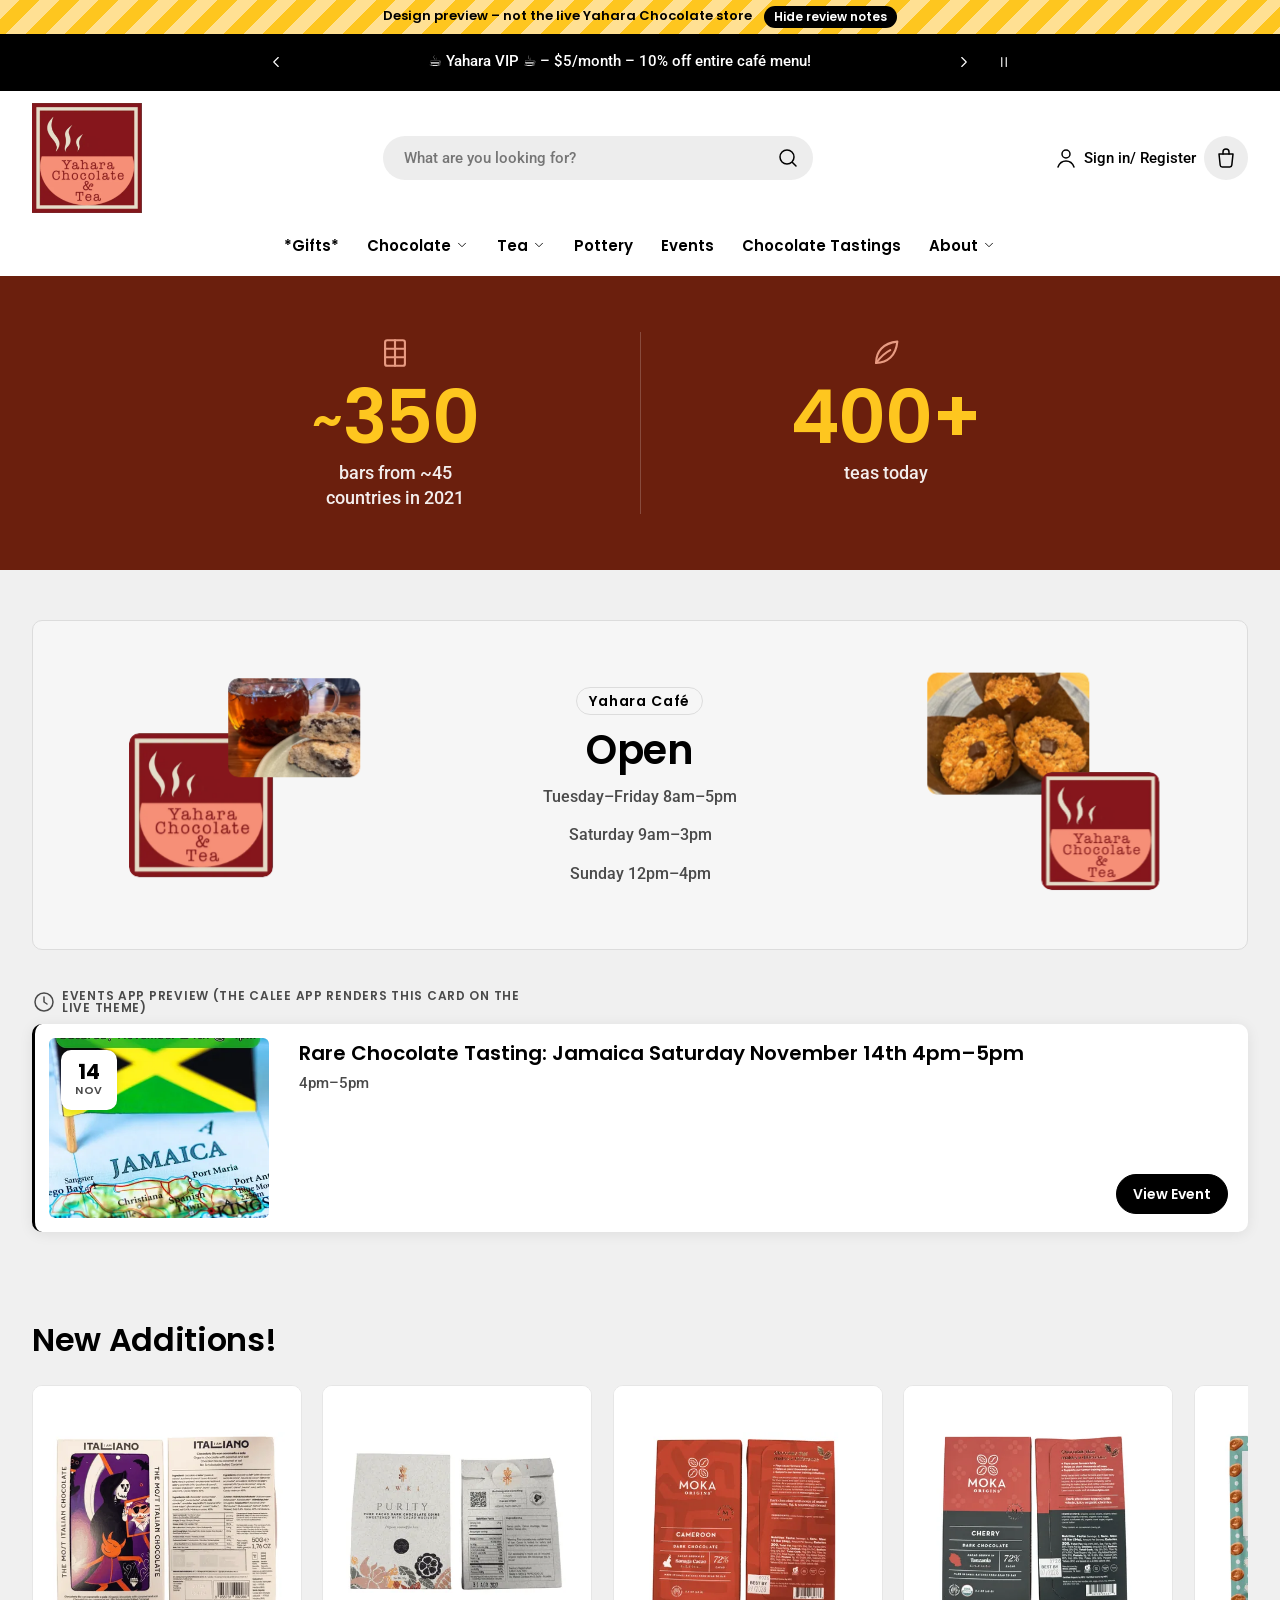
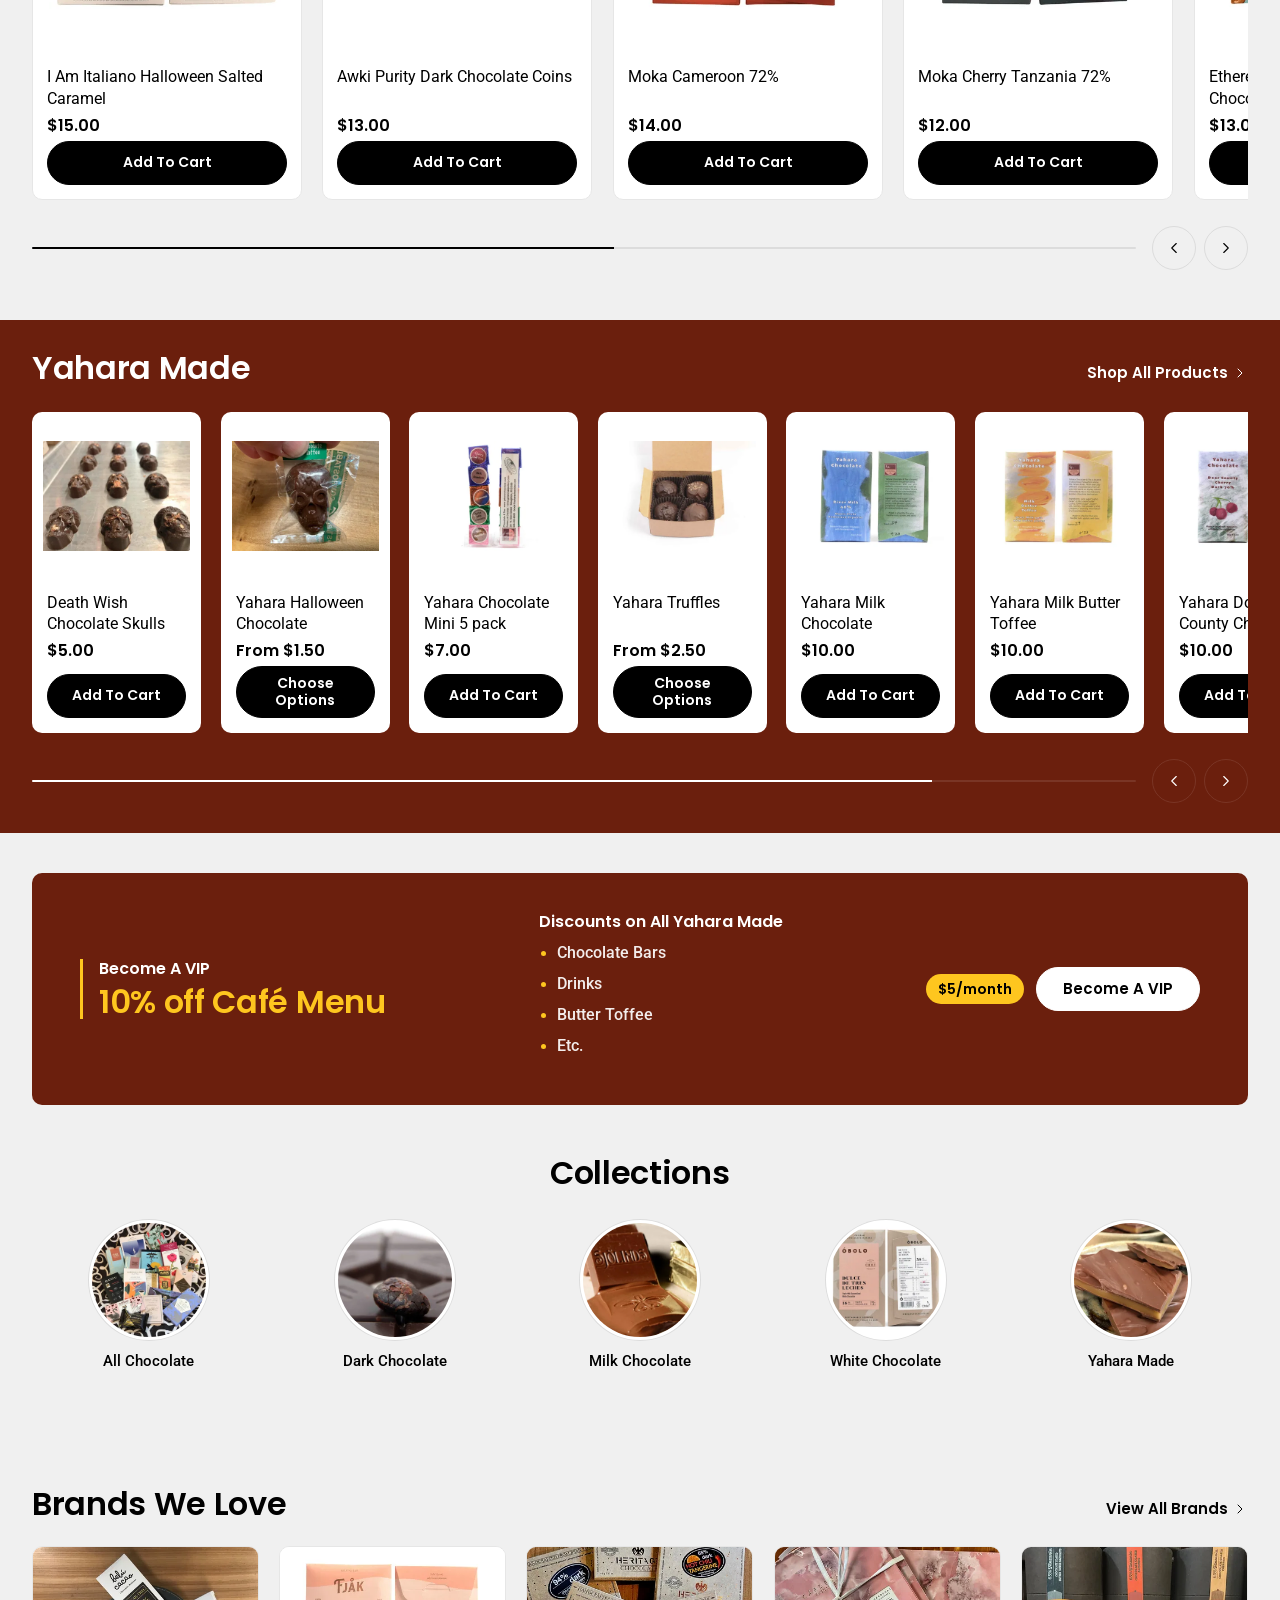
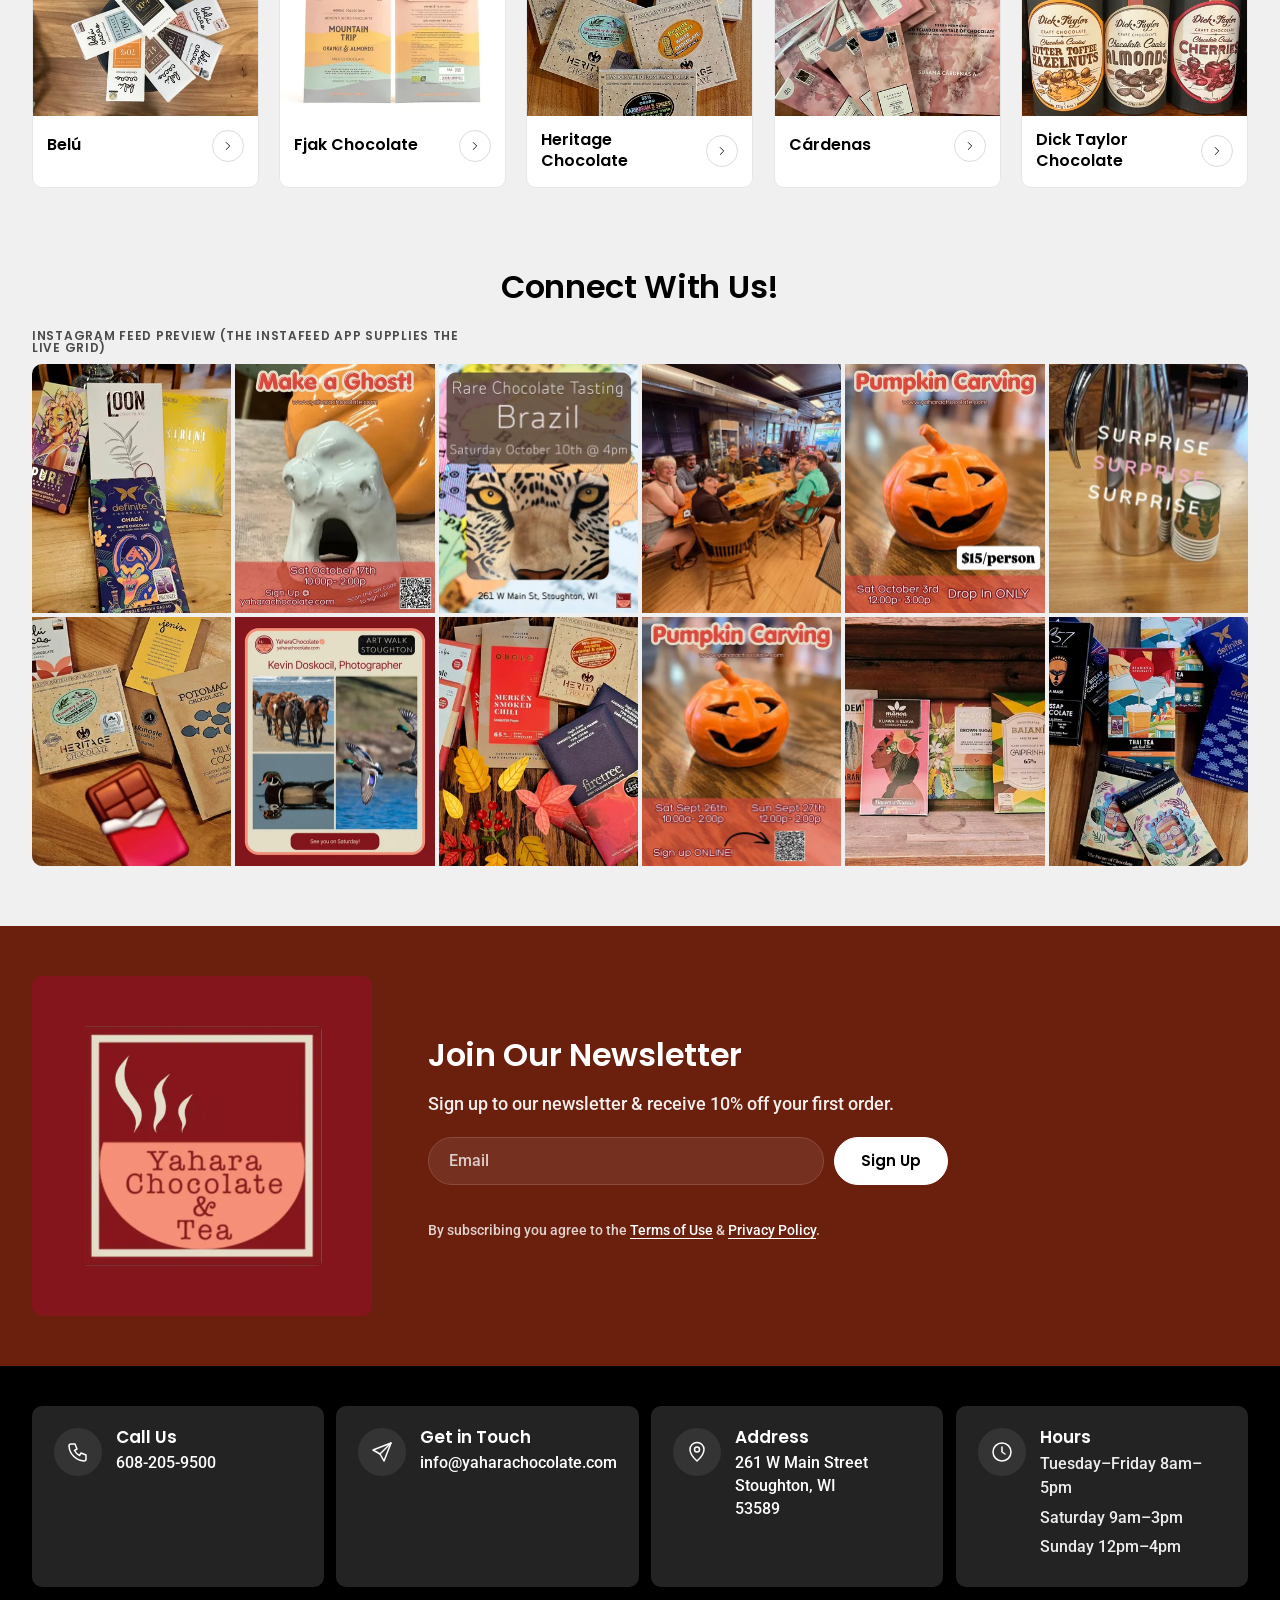
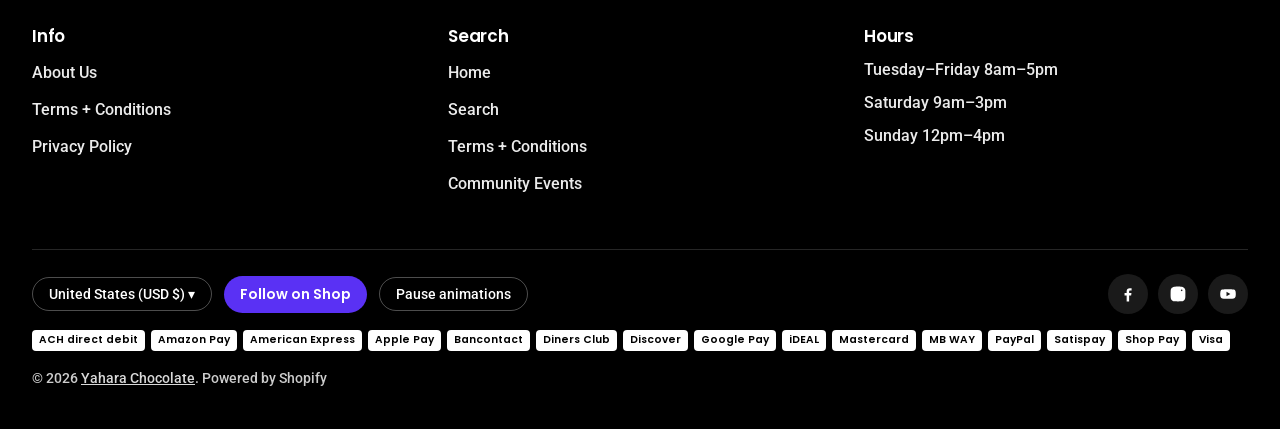
==== commit 57547e5c: "Remove visible PLACEHOLDER notes from live preview Dropped [PLACEHOLDER - ...] note spans and alt-te" ====
--- a/index.html
+++ b/index.html
@@ -58,7 +58,7 @@
 <section class="stat-band scheme-3" aria-label="Yahara by the numbers">
   <div class="container">
     <dl>
-      <div data-motion="fade-up" data-delay="0"><dt class="visually-hidden">Chocolate bars</dt><dd><svg class="icon stat__icon" viewBox="0 0 24 24" aria-hidden="true" focusable="false"><rect x="5" y="3" width="14" height="18" rx="1.5"/><path d="M5 9h14M5 15h14M12 3v18"/></svg><span class="stat__num"><span class="tilde">~</span><span data-count="350">350</span></span><span class="stat__label">bars from ~45 countries in 2021</span><span class="ph" data-placeholder>[PLACEHOLDER - confirm with business]</span></dd></div>
+      <div data-motion="fade-up" data-delay="0"><dt class="visually-hidden">Chocolate bars</dt><dd><svg class="icon stat__icon" viewBox="0 0 24 24" aria-hidden="true" focusable="false"><rect x="5" y="3" width="14" height="18" rx="1.5"/><path d="M5 9h14M5 15h14M12 3v18"/></svg><span class="stat__num"><span class="tilde">~</span><span data-count="350">350</span></span><span class="stat__label">bars from ~45 countries in 2021</span></dd></div>
       <div data-motion="fade-up" data-delay="100"><dt class="visually-hidden">Teas</dt><dd><a href="https://yaharachocolate.com/collections/tea" target="_blank" rel="noopener" style="display:contents"><svg class="icon stat__icon" viewBox="0 0 24 24" aria-hidden="true" focusable="false"><path d="M5 19c0-8 5-14 15-15-1 10-7 15-15 15z"/><path d="M5 19c3-4 6-7 10-9"/></svg><span class="stat__num"><span data-count="400">400</span>+</span><span class="stat__label">teas today</span></a></dd></div>
     </dl>
   </div>
@@ -67,8 +67,8 @@
 <!-- 4 Yahara Café / Open: layout kept exactly as live (§9.1 s4) -->
 <section class="scheme-1 section" style="--pt:50px;--pb:24px" aria-labelledby="cafe-open-h">
   <div class="container">
-    <div class="layered "><div class="layered__content"><span class="eyebrow" data-motion="fade-up" data-delay="0">Yahara Café</span><h2 id="cafe-open-h" data-motion="fade-up" data-delay="50">Open</h2><ul class="layered__hours" data-motion="fade-up" data-delay="100"><li>Tuesday–Friday 8am–5pm</li><li>Saturday 9am–3pm</li><li>Sunday 12pm–4pm</li></ul></div><div class="layered__media"><div class="float__image media-mover" style="--w:144px;--top:61%;--left:9%" data-motion="zoom-out-sm" data-delay="150"><div class="float-media"><img src="img/brand/untitled-design-f2acf8fe-1d14-4453-bab1-a37268a3ed3d-400w.webp" srcset="img/brand/untitled-design-f2acf8fe-1d14-4453-bab1-a37268a3ed3d-400w.webp 400w, img/brand/untitled-design-f2acf8fe-1d14-4453-bab1-a37268a3ed3d-800w.webp 800w, img/brand/untitled-design-f2acf8fe-1d14-4453-bab1-a37268a3ed3d-1080w.webp 1080w" sizes="144px" alt="" width="1080" height="1080" loading="eager" decoding="async"></div></div><div class="float__image media-mover-reverse" style="--w:132px;--top:25%;--left:18%" data-motion="zoom-out-sm" data-delay="150"><div class="float-media"><img src="img/home-cafe-open/img-3669-400w.webp" srcset="img/home-cafe-open/img-3669-400w.webp 400w, img/home-cafe-open/img-3669-800w.webp 800w, img/home-cafe-open/img-3669-1200w.webp 1200w, img/home-cafe-open/img-3669-1600w.webp 1600w" sizes="132px" alt="Cup of tea and a cookie at the Yahara café [PLACEHOLDER - confirm with business]" width="2551" height="1913" loading="eager" decoding="async"></div></div><div class="float__image media-mover-reverse" style="--w:162px;--top:25%;--left:85%" data-motion="zoom-out-sm" data-delay="150"><div class="float-media"><img src="img/home-cafe-open/image-12ed9650-ebe7-46b0-89b5-74c69bb093a5-400w.webp" srcset="img/home-cafe-open/image-12ed9650-ebe7-46b0-89b5-74c69bb093a5-400w.webp 400w, img/home-cafe-open/image-12ed9650-ebe7-46b0-89b5-74c69bb093a5-800w.webp 800w, img/home-cafe-open/image-12ed9650-ebe7-46b0-89b5-74c69bb093a5-1200w.webp 1200w, img/home-cafe-open/image-12ed9650-ebe7-46b0-89b5-74c69bb093a5-1600w.webp 1600w" sizes="162px" alt="Fresh pastries from the Yahara café [PLACEHOLDER - confirm with business]" width="4032" height="3024" loading="eager" decoding="async"></div></div><div class="float__image media-mover" style="--w:118px;--top:72%;--left:92%" data-motion="zoom-out-sm" data-delay="150"><div class="float-media"><img src="img/brand/untitled-design-f2acf8fe-1d14-4453-bab1-a37268a3ed3d-400w.webp" srcset="img/brand/untitled-design-f2acf8fe-1d14-4453-bab1-a37268a3ed3d-400w.webp 400w, img/brand/untitled-design-f2acf8fe-1d14-4453-bab1-a37268a3ed3d-800w.webp 800w, img/brand/untitled-design-f2acf8fe-1d14-4453-bab1-a37268a3ed3d-1080w.webp 1080w" sizes="118px" alt="" width="1080" height="1080" loading="eager" decoding="async"></div></div></div></div>
-    <div class="center layered__note"><span class="ph" data-placeholder>[PLACEHOLDER - confirm with business: Tuesday 8am–5pm (homepage) or 8am–8pm (Café page)?]</span> <span class="ph" data-placeholder>[PLACEHOLDER - confirm with business: add “Monday Closed” to this card?]</span> <span class="ph" data-placeholder>[PLACEHOLDER - confirm with business: optional “Open now” status dot (off by default)]</span></div>
+    <div class="layered "><div class="layered__content"><span class="eyebrow" data-motion="fade-up" data-delay="0">Yahara Café</span><h2 id="cafe-open-h" data-motion="fade-up" data-delay="50">Open</h2><ul class="layered__hours" data-motion="fade-up" data-delay="100"><li>Tuesday–Friday 8am–5pm</li><li>Saturday 9am–3pm</li><li>Sunday 12pm–4pm</li></ul></div><div class="layered__media"><div class="float__image media-mover" style="--w:144px;--top:61%;--left:9%" data-motion="zoom-out-sm" data-delay="150"><div class="float-media"><img src="img/brand/untitled-design-f2acf8fe-1d14-4453-bab1-a37268a3ed3d-400w.webp" srcset="img/brand/untitled-design-f2acf8fe-1d14-4453-bab1-a37268a3ed3d-400w.webp 400w, img/brand/untitled-design-f2acf8fe-1d14-4453-bab1-a37268a3ed3d-800w.webp 800w, img/brand/untitled-design-f2acf8fe-1d14-4453-bab1-a37268a3ed3d-1080w.webp 1080w" sizes="144px" alt="" width="1080" height="1080" loading="eager" decoding="async"></div></div><div class="float__image media-mover-reverse" style="--w:132px;--top:25%;--left:18%" data-motion="zoom-out-sm" data-delay="150"><div class="float-media"><img src="img/home-cafe-open/img-3669-400w.webp" srcset="img/home-cafe-open/img-3669-400w.webp 400w, img/home-cafe-open/img-3669-800w.webp 800w, img/home-cafe-open/img-3669-1200w.webp 1200w, img/home-cafe-open/img-3669-1600w.webp 1600w" sizes="132px" alt="Cup of tea and a cookie at the Yahara café" width="2551" height="1913" loading="eager" decoding="async"></div></div><div class="float__image media-mover-reverse" style="--w:162px;--top:25%;--left:85%" data-motion="zoom-out-sm" data-delay="150"><div class="float-media"><img src="img/home-cafe-open/image-12ed9650-ebe7-46b0-89b5-74c69bb093a5-400w.webp" srcset="img/home-cafe-open/image-12ed9650-ebe7-46b0-89b5-74c69bb093a5-400w.webp 400w, img/home-cafe-open/image-12ed9650-ebe7-46b0-89b5-74c69bb093a5-800w.webp 800w, img/home-cafe-open/image-12ed9650-ebe7-46b0-89b5-74c69bb093a5-1200w.webp 1200w, img/home-cafe-open/image-12ed9650-ebe7-46b0-89b5-74c69bb093a5-1600w.webp 1600w" sizes="162px" alt="Fresh pastries from the Yahara café" width="4032" height="3024" loading="eager" decoding="async"></div></div><div class="float__image media-mover" style="--w:118px;--top:72%;--left:92%" data-motion="zoom-out-sm" data-delay="150"><div class="float-media"><img src="img/brand/untitled-design-f2acf8fe-1d14-4453-bab1-a37268a3ed3d-400w.webp" srcset="img/brand/untitled-design-f2acf8fe-1d14-4453-bab1-a37268a3ed3d-400w.webp 400w, img/brand/untitled-design-f2acf8fe-1d14-4453-bab1-a37268a3ed3d-800w.webp 800w, img/brand/untitled-design-f2acf8fe-1d14-4453-bab1-a37268a3ed3d-1080w.webp 1080w" sizes="118px" alt="" width="1080" height="1080" loading="eager" decoding="async"></div></div></div></div>
+
   </div>
 </section>
 
@@ -78,7 +78,7 @@
 <article class="event-card" data-motion="fade-up">
   <div class="event-card__media"><img src="img/events-app-calee/image-large-560w.webp" srcset="img/events-app-calee/image-large-400w.webp 400w, img/events-app-calee/image-large-560w.webp 560w" sizes="(min-width:750px) 220px, 100vw" alt="Rare Chocolate Tasting: Jamaica" width="560" height="700" loading="lazy" decoding="async"><div class="event-card__date" aria-hidden="true"><b>14</b><span>NOV</span></div></div>
   <div class="event-card__body"><h3>Rare Chocolate Tasting: Jamaica Saturday November 14th 4pm–5pm</h3><p class="event-card__time"><span class="visually-hidden">November 14, </span>4pm–5pm</p>
-  <span class="ph" data-placeholder>[PLACEHOLDER - check Calee settings: the app outputs “4:00 PM - 5:00 PM”; set its time format to h:mma if available]</span>
+
   <a class="btn btn--black btn--sm" href="events.html">View Event</a></div>
 </article></div>
 </section>
@@ -99,14 +99,14 @@
 <div class="card__body"><h3 class="card__title"><a href="https://yaharachocolate.com/products/luisa-abram-purus-river-81-dark-chocolate-copy" target="_blank" rel="noopener">Luisa Abram Wild Jurua 70% Dark</a></h3><p class="price"><span class="visually-hidden">Regular price</span>$18.00</p><button class="btn btn--black" type="button" disabled>Sold Out</button></div></div></li></ul>
 <div class="carousel__ui"><div class="carousel__progress" aria-hidden="true"><div class="carousel__bar"></div></div><p class="carousel__status visually-hidden" aria-live="polite"></p>
 <div class="carousel__btns"><button class="icon-btn" type="button" data-prev aria-controls="na-track" aria-label="Previous products"><svg class="icon" viewBox="0 0 24 24" aria-hidden="true" focusable="false"><path d="M15 6l-6 6 6 6"/></svg></button><button class="icon-btn" type="button" data-next aria-controls="na-track" aria-label="Next products"><svg class="icon" viewBox="0 0 24 24" aria-hidden="true" focusable="false"><path d="M9 6l6 6-6 6"/></svg></button></div></div></div>
-    <span class="ph ph-block" data-placeholder>[PLACEHOLDER - handle used by live section: the New Additions! collection comes from the pulled live index.json]</span>
+
   </div>
 </section>
 
 <!-- 7 Yahara Made (brown) -->
 <section class="scheme-3 section" style="--pt:30px;--pb:30px" aria-labelledby="ym-h">
   <div class="container">
-    <div class="section-head"><h2 id="ym-h" data-motion="fade-up">Yahara Made</h2><span><a href="https://yaharachocolate.com/collections/yahara-made" class="view-all" target="_blank" rel="noopener">Shop All Products <svg class="icon" viewBox="0 0 24 24" aria-hidden="true" focusable="false"><path d="M9 6l6 6-6 6"/></svg></a> <span class="ph" data-placeholder>[PLACEHOLDER - confirm with business]</span></span></div>
+    <div class="section-head"><h2 id="ym-h" data-motion="fade-up">Yahara Made</h2><span><a href="https://yaharachocolate.com/collections/yahara-made" class="view-all" target="_blank" rel="noopener">Shop All Products <svg class="icon" viewBox="0 0 24 24" aria-hidden="true" focusable="false"><path d="M9 6l6 6-6 6"/></svg></a></span></div>
     <div class="carousel carousel--dense" role="region" aria-roledescription="carousel" aria-label="Yahara Made">
 <ul class="carousel__track" id="ym-track" data-stagger><li><div class="card" data-motion="zoom-out-sm"><a class="card__media" href="https://yaharachocolate.com/products/yahara-halloween-chocolate-copy" target="_blank" rel="noopener" tabindex="-1" aria-hidden="true"><img src="img/products/yahara-death-wish-chocolate-cayenne-s-400w.webp" srcset="img/products/yahara-death-wish-chocolate-cayenne-s-400w.webp 400w, img/products/yahara-death-wish-chocolate-cayenne-s-800w.webp 800w, img/products/yahara-death-wish-chocolate-cayenne-s-1200w.webp 1200w" sizes="(min-width:990px) 22vw, 60vw" alt="Death Wish Chocolate Skulls" width="1200" height="900" loading="lazy" decoding="async"><img src="img/products/4dc93968-3c0d-47b4-800b-f62112173936-400w.webp" srcset="img/products/4dc93968-3c0d-47b4-800b-f62112173936-400w.webp 400w, img/products/4dc93968-3c0d-47b4-800b-f62112173936-800w.webp 800w, img/products/4dc93968-3c0d-47b4-800b-f62112173936-1200w.webp 1200w, img/products/4dc93968-3c0d-47b4-800b-f62112173936-1600w.webp 1600w" sizes="(min-width:990px) 22vw, 60vw" alt="Death Wish Chocolate Skulls" width="3024" height="4032" loading="lazy" decoding="async" class="card__img2"></a>
 <div class="card__body"><h3 class="card__title"><a href="https://yaharachocolate.com/products/yahara-halloween-chocolate-copy" target="_blank" rel="noopener">Death Wish Chocolate Skulls</a></h3><p class="price"><span class="visually-hidden">Regular price</span>$5.00</p><button class="btn btn--black" type="button" data-add="1" data-title="Death Wish Chocolate Skulls" data-price="5.0" data-img="img/products/yahara-death-wish-chocolate-cayenne-s-400w.webp">Add To Cart</button></div></div></li><li><div class="card" data-motion="zoom-out-sm"><a class="card__media" href="product.html" tabindex="-1" aria-hidden="true"><img src="img/products/image-9d1a7232-19e4-46f1-8004-ef211441170f-400w.webp" srcset="img/products/image-9d1a7232-19e4-46f1-8004-ef211441170f-400w.webp 400w, img/products/image-9d1a7232-19e4-46f1-8004-ef211441170f-800w.webp 800w, img/products/image-9d1a7232-19e4-46f1-8004-ef211441170f-1200w.webp 1200w, img/products/image-9d1a7232-19e4-46f1-8004-ef211441170f-1600w.webp 1600w" sizes="(min-width:990px) 22vw, 60vw" alt="Yahara Halloween Chocolate" width="4032" height="3024" loading="lazy" decoding="async"><img src="img/products/image-11babb99-93b6-4a53-ae8f-9ebaecfc4fdf-400w.webp" srcset="img/products/image-11babb99-93b6-4a53-ae8f-9ebaecfc4fdf-400w.webp 400w, img/products/image-11babb99-93b6-4a53-ae8f-9ebaecfc4fdf-800w.webp 800w, img/products/image-11babb99-93b6-4a53-ae8f-9ebaecfc4fdf-1200w.webp 1200w, img/products/image-11babb99-93b6-4a53-ae8f-9ebaecfc4fdf-1600w.webp 1600w" sizes="(min-width:990px) 22vw, 60vw" alt="Yahara Halloween Chocolate" width="4032" height="3024" loading="lazy" decoding="async" class="card__img2"></a>
@@ -138,16 +138,16 @@
   <div class="container">
     <div class="section-head section-head--center"><h2 id="coll-h" data-motion="fade-up">Collections</h2></div>
     <ul class="circles" data-stagger><li data-motion="zoom-out-sm"><a href="collection.html" class="circle"><span class="circle__img"><img src="img/home-collections-circles/2d2a374c-9f86-48d4-a7bc-2a980d7f7926-400w.webp" srcset="img/home-collections-circles/2d2a374c-9f86-48d4-a7bc-2a980d7f7926-400w.webp 400w, img/home-collections-circles/2d2a374c-9f86-48d4-a7bc-2a980d7f7926-800w.webp 800w, img/home-collections-circles/2d2a374c-9f86-48d4-a7bc-2a980d7f7926-1200w.webp 1200w, img/home-collections-circles/2d2a374c-9f86-48d4-a7bc-2a980d7f7926-1600w.webp 1600w" sizes="120px" alt="All Chocolate" width="4032" height="3024" loading="lazy" decoding="async"></span><span class="circle__title">All Chocolate<svg class="icon" viewBox="0 0 24 24" aria-hidden="true" focusable="false"><path d="M9 6l6 6-6 6"/></svg></span></a></li><li data-motion="zoom-out-sm"><a href="https://yaharachocolate.com/collections/dark-chocolate" class="circle" target="_blank" rel="noopener"><span class="circle__img"><img src="img/home-collections-circles/toak-sauternes-ages-dark-chocolate-400w.webp" srcset="img/home-collections-circles/toak-sauternes-ages-dark-chocolate-400w.webp 400w, img/home-collections-circles/toak-sauternes-ages-dark-chocolate-800w.webp 800w, img/home-collections-circles/toak-sauternes-ages-dark-chocolate-1200w.webp 1200w, img/home-collections-circles/toak-sauternes-ages-dark-chocolate-1600w.webp 1600w" sizes="120px" alt="Dark Chocolate" width="2500" height="1875" loading="lazy" decoding="async"></span><span class="circle__title">Dark Chocolate<svg class="icon" viewBox="0 0 24 24" aria-hidden="true" focusable="false"><path d="M9 6l6 6-6 6"/></svg></span></a></li><li data-motion="zoom-out-sm"><a href="https://yaharachocolate.com/collections/milk-chocolate" class="circle" target="_blank" rel="noopener"><span class="circle__img"><img src="img/home-collections-circles/sjolinds-wisconsin-butter-chocolate-400w.webp" srcset="img/home-collections-circles/sjolinds-wisconsin-butter-chocolate-400w.webp 400w, img/home-collections-circles/sjolinds-wisconsin-butter-chocolate-800w.webp 800w, img/home-collections-circles/sjolinds-wisconsin-butter-chocolate-1200w.webp 1200w, img/home-collections-circles/sjolinds-wisconsin-butter-chocolate-1600w.webp 1600w" sizes="120px" alt="Milk Chocolate" width="2500" height="1875" loading="lazy" decoding="async"></span><span class="circle__title">Milk Chocolate<svg class="icon" viewBox="0 0 24 24" aria-hidden="true" focusable="false"><path d="M9 6l6 6-6 6"/></svg></span></a></li><li data-motion="zoom-out-sm"><a href="https://yaharachocolate.com/collections/white-chocolate" class="circle" target="_blank" rel="noopener"><span class="circle__img"><img src="img/home-collections-circles/obolo-dulce-de-tres-leches-chocolate-400w.webp" srcset="img/home-collections-circles/obolo-dulce-de-tres-leches-chocolate-400w.webp 400w, img/home-collections-circles/obolo-dulce-de-tres-leches-chocolate-800w.webp 800w, img/home-collections-circles/obolo-dulce-de-tres-leches-chocolate-1200w.webp 1200w, img/home-collections-circles/obolo-dulce-de-tres-leches-chocolate-1600w.webp 1600w" sizes="120px" alt="Óbolo Dulce de Tres Leches 38%" width="2500" height="1875" loading="lazy" decoding="async"></span><span class="circle__title">White Chocolate<svg class="icon" viewBox="0 0 24 24" aria-hidden="true" focusable="false"><path d="M9 6l6 6-6 6"/></svg></span></a></li><li data-motion="zoom-out-sm"><a href="https://yaharachocolate.com/collections/yahara-made" class="circle" target="_blank" rel="noopener"><span class="circle__img"><img src="img/home-collections-circles/chocoalte-butter-toffee-400w.webp" srcset="img/home-collections-circles/chocoalte-butter-toffee-400w.webp 400w, img/home-collections-circles/chocoalte-butter-toffee-800w.webp 800w, img/home-collections-circles/chocoalte-butter-toffee-1200w.webp 1200w, img/home-collections-circles/chocoalte-butter-toffee-1280w.webp 1280w" sizes="120px" alt="Yahara Made" width="1280" height="960" loading="lazy" decoding="async"></span><span class="circle__title">Yahara Made<svg class="icon" viewBox="0 0 24 24" aria-hidden="true" focusable="false"><path d="M9 6l6 6-6 6"/></svg></span></a></li></ul>
-    <span class="ph ph-block" data-placeholder>[PLACEHOLDER - confirm with business: White Chocolate circle uses a milk-chocolate photo]</span>
+
   </div>
 </section>
 
 <!-- 10 Brands We Love -->
 <section class="scheme-1 section" style="--pt:60px;--pb:60px" aria-labelledby="brands-h">
   <div class="container">
-    <div class="section-head"><h2 id="brands-h" data-motion="fade-up">Brands We Love</h2><span><a href="https://yaharachocolate.com/collections/all" class="view-all" target="_blank" rel="noopener">View All Brands <svg class="icon" viewBox="0 0 24 24" aria-hidden="true" focusable="false"><path d="M9 6l6 6-6 6"/></svg></a> <span class="ph" data-placeholder>[PLACEHOLDER - confirm with business: should “View All Brands” go to /collections (list) instead of /collections/all (all products)?]</span></span></div>
+    <div class="section-head"><h2 id="brands-h" data-motion="fade-up">Brands We Love</h2><span><a href="https://yaharachocolate.com/collections/all" class="view-all" target="_blank" rel="noopener">View All Brands <svg class="icon" viewBox="0 0 24 24" aria-hidden="true" focusable="false"><path d="M9 6l6 6-6 6"/></svg></a></span></div>
     <ul class="brand-grid" data-stagger><li data-motion="zoom-out-sm"><a href="https://yaharachocolate.com/collections/belu" class="brand-card" target="_blank" rel="noopener"><span class="brand-card__img"><img src="img/home-brands-we-love/belu-800w.webp" srcset="img/home-brands-we-love/belu-400w.webp 400w, img/home-brands-we-love/belu-800w.webp 800w, img/home-brands-we-love/belu-1200w.webp 1200w, img/home-brands-we-love/belu-1600w.webp 1600w" sizes="(min-width:990px) 20vw, 50vw" alt="Belú" width="4032" height="3024" loading="lazy" decoding="async"></span><span class="brand-card__foot"><h3>Belú</h3><span class="arrow-circle"><svg class="icon" viewBox="0 0 24 24" aria-hidden="true" focusable="false"><path d="M9 6l6 6-6 6"/></svg></span></span></a></li><li data-motion="zoom-out-sm"><a href="https://yaharachocolate.com/collections/fjak-chocolate" class="brand-card" target="_blank" rel="noopener"><span class="brand-card__img"><img src="img/home-brands-we-love/fjak-mountain-trip-s-800w.webp" srcset="img/home-brands-we-love/fjak-mountain-trip-s-400w.webp 400w, img/home-brands-we-love/fjak-mountain-trip-s-800w.webp 800w, img/home-brands-we-love/fjak-mountain-trip-s-1200w.webp 1200w" sizes="(min-width:990px) 20vw, 50vw" alt="Fjak Chocolate" width="1200" height="908" loading="lazy" decoding="async"></span><span class="brand-card__foot"><h3>Fjak Chocolate</h3><span class="arrow-circle"><svg class="icon" viewBox="0 0 24 24" aria-hidden="true" focusable="false"><path d="M9 6l6 6-6 6"/></svg></span></span></a></li><li data-motion="zoom-out-sm"><a href="https://yaharachocolate.com/collections/heritage" class="brand-card" target="_blank" rel="noopener"><span class="brand-card__img"><img src="img/home-brands-we-love/20260521-120211-800w.webp" srcset="img/home-brands-we-love/20260521-120211-400w.webp 400w, img/home-brands-we-love/20260521-120211-800w.webp 800w, img/home-brands-we-love/20260521-120211-1200w.webp 1200w, img/home-brands-we-love/20260521-120211-1600w.webp 1600w" sizes="(min-width:990px) 20vw, 50vw" alt="Heritage Chocolate" width="2252" height="3208" loading="lazy" decoding="async"></span><span class="brand-card__foot"><h3>Heritage Chocolate</h3><span class="arrow-circle"><svg class="icon" viewBox="0 0 24 24" aria-hidden="true" focusable="false"><path d="M9 6l6 6-6 6"/></svg></span></span></a></li><li data-motion="zoom-out-sm"><a href="https://yaharachocolate.com/collections/cardenas" class="brand-card" target="_blank" rel="noopener"><span class="brand-card__img"><img src="img/home-brands-we-love/cardenas-chocolate-ecuador-s-800w.webp" srcset="img/home-brands-we-love/cardenas-chocolate-ecuador-s-400w.webp 400w, img/home-brands-we-love/cardenas-chocolate-ecuador-s-800w.webp 800w, img/home-brands-we-love/cardenas-chocolate-ecuador-s-1200w.webp 1200w, img/home-brands-we-love/cardenas-chocolate-ecuador-s-1600w.webp 1600w" sizes="(min-width:990px) 20vw, 50vw" alt="Cárdenas chocolate bars" width="3352" height="2514" loading="lazy" decoding="async"></span><span class="brand-card__foot"><h3>Cárdenas</h3><span class="arrow-circle"><svg class="icon" viewBox="0 0 24 24" aria-hidden="true" focusable="false"><path d="M9 6l6 6-6 6"/></svg></span></span></a></li><li data-motion="zoom-out-sm"><a href="https://yaharachocolate.com/collections/dick-taylor-chocolate" class="brand-card" target="_blank" rel="noopener"><span class="brand-card__img"><img src="img/home-brands-we-love/img-3535-800w.webp" srcset="img/home-brands-we-love/img-3535-400w.webp 400w, img/home-brands-we-love/img-3535-800w.webp 800w, img/home-brands-we-love/img-3535-1200w.webp 1200w, img/home-brands-we-love/img-3535-1600w.webp 1600w" sizes="(min-width:990px) 20vw, 50vw" alt="Dick Taylor Chocolate" width="3497" height="2623" loading="lazy" decoding="async"></span><span class="brand-card__foot"><h3>Dick Taylor Chocolate</h3><span class="arrow-circle"><svg class="icon" viewBox="0 0 24 24" aria-hidden="true" focusable="false"><path d="M9 6l6 6-6 6"/></svg></span></span></a></li></ul>
-    <span class="ph ph-block" data-placeholder>[PLACEHOLDER - business can set focal points in Files]</span>
+
   </div>
 </section>
 
@@ -186,7 +186,7 @@
 </section>
 <footer class="site-footer scheme-inverse">
   <div class="container">
-    <div class="footer__grid"><div class="footer__col"><details open><summary><h2>Info</h2><svg class="icon" viewBox="0 0 24 24" aria-hidden="true" focusable="false"><path d="M6 9l6 6 6-6"/></svg></summary><div class="acc-body"><ul><li><a href="about.html" class="reversed-link">About Us</a></li><li><a href="https://yaharachocolate.com/pages/terms-conditions" class="reversed-link" target="_blank" rel="noopener">Terms + Conditions</a></li><li><a href="https://yaharachocolate.com/pages/privacy-policy" class="reversed-link" target="_blank" rel="noopener">Privacy Policy</a></li></ul></div></details></div><div class="footer__col"><details open><summary><h2>Search</h2><svg class="icon" viewBox="0 0 24 24" aria-hidden="true" focusable="false"><path d="M6 9l6 6 6-6"/></svg></summary><div class="acc-body"><ul><li><a href="index.html" class="reversed-link">Home</a></li><li><a href="https://yaharachocolate.com/search" class="reversed-link" target="_blank" rel="noopener">Search</a></li><li><a href="https://yaharachocolate.com/pages/terms-conditions" class="reversed-link" target="_blank" rel="noopener">Terms + Conditions</a></li><li><a class="reversed-link" href="https://www.downtownstoughton.com/calendar/" target="_blank" rel="noopener">Community Events</a></li></ul><span class="ph" data-placeholder>[PLACEHOLDER - confirm with business: rename the “Search” column to “Explore” and remove the duplicate “Terms + Conditions” (menu data, Admin → Navigation)]</span></div></details></div><div class="footer__col"><details open><summary><h2>Hours</h2><svg class="icon" viewBox="0 0 24 24" aria-hidden="true" focusable="false"><path d="M6 9l6 6 6-6"/></svg></summary><div class="acc-body"><ul class="hours" style="color:rgba(255,255,255,.92);font-size:1.55rem"><li>Tuesday–Friday 8am–5pm</li><li>Saturday 9am–3pm</li><li>Sunday 12pm–4pm</li></ul></div></details></div></div>
+    <div class="footer__grid"><div class="footer__col"><details open><summary><h2>Info</h2><svg class="icon" viewBox="0 0 24 24" aria-hidden="true" focusable="false"><path d="M6 9l6 6 6-6"/></svg></summary><div class="acc-body"><ul><li><a href="about.html" class="reversed-link">About Us</a></li><li><a href="https://yaharachocolate.com/pages/terms-conditions" class="reversed-link" target="_blank" rel="noopener">Terms + Conditions</a></li><li><a href="https://yaharachocolate.com/pages/privacy-policy" class="reversed-link" target="_blank" rel="noopener">Privacy Policy</a></li></ul></div></details></div><div class="footer__col"><details open><summary><h2>Search</h2><svg class="icon" viewBox="0 0 24 24" aria-hidden="true" focusable="false"><path d="M6 9l6 6 6-6"/></svg></summary><div class="acc-body"><ul><li><a href="index.html" class="reversed-link">Home</a></li><li><a href="https://yaharachocolate.com/search" class="reversed-link" target="_blank" rel="noopener">Search</a></li><li><a href="https://yaharachocolate.com/pages/terms-conditions" class="reversed-link" target="_blank" rel="noopener">Terms + Conditions</a></li><li><a class="reversed-link" href="https://www.downtownstoughton.com/calendar/" target="_blank" rel="noopener">Community Events</a></li></ul></div></details></div><div class="footer__col"><details open><summary><h2>Hours</h2><svg class="icon" viewBox="0 0 24 24" aria-hidden="true" focusable="false"><path d="M6 9l6 6 6-6"/></svg></summary><div class="acc-body"><ul class="hours" style="color:rgba(255,255,255,.92);font-size:1.55rem"><li>Tuesday–Friday 8am–5pm</li><li>Saturday 9am–3pm</li><li>Sunday 12pm–4pm</li></ul></div></details></div></div>
     <div class="footer__bottom">
       <div style="display:flex;gap:12px;flex-wrap:wrap;align-items:center"><button class="region-btn" type="button" aria-label="Country/region: United States (USD $)">United States (USD $) ▾</button><button class="shop-follow" type="button" title="Shop app follow button (rendered by Shopify on the live theme)">Follow on Shop</button><button class="pill-btn" type="button" data-motion-toggle aria-pressed="false">Pause animations</button></div>
       <ul class="socials"><li><a href="https://www.facebook.com/yaharachocolate" target="_blank" rel="noopener"><svg viewBox="0 0 24 24" aria-hidden="true"><path d="M13.5 22v-8h2.7l.4-3.2h-3.1v-2c0-.9.3-1.6 1.6-1.6h1.7V4.3c-.3 0-1.3-.1-2.5-.1-2.5 0-4.1 1.5-4.1 4.2v2.4H7.4V14h2.8v8h3.3z"/></svg><span class="visually-hidden">Facebook</span></a></li><li><a href="https://www.instagram.com/yaharachocolate/" target="_blank" rel="noopener"><svg viewBox="0 0 24 24" aria-hidden="true"><path d="M12 7.3A4.7 4.7 0 1 0 12 16.7 4.7 4.7 0 0 0 12 7.3zm0 7.7a3 3 0 1 1 0-6 3 3 0 0 1 0 6zm6-7.9a1.1 1.1 0 1 1-2.2 0 1.1 1.1 0 0 1 2.2 0zM21.9 8.1c-.1-1.6-.4-3-1.6-4.2S17.6 2.3 16 2.2C14.3 2.1 9.7 2.1 8 2.2c-1.6.1-3 .4-4.2 1.6S2.3 6.4 2.2 8c-.1 1.7-.1 6.3 0 8 .1 1.6.4 3 1.6 4.2s2.6 1.5 4.2 1.6c1.7.1 6.3.1 8 0 1.6-.1 3-.4 4.2-1.6s1.5-2.6 1.6-4.2c.1-1.7.1-6.3 0-8z"/></svg><span class="visually-hidden">Instagram</span></a></li><li><a href="https://www.youtube.com/@yaharachocolate3227" target="_blank" rel="noopener"><svg viewBox="0 0 24 24" aria-hidden="true"><path d="M22 8.2a3 3 0 0 0-2.1-2.1C18 5.6 12 5.6 12 5.6s-6 0-7.9.5A3 3 0 0 0 2 8.2 31 31 0 0 0 1.6 12 31 31 0 0 0 2 15.8a3 3 0 0 0 2.1 2.1c1.9.5 7.9.5 7.9.5s6 0 7.9-.5a3 3 0 0 0 2.1-2.1c.4-1.2.4-3.8.4-3.8s0-2.6-.4-3.8zM10 15V9l5.2 3L10 15z"/></svg><span class="visually-hidden">YouTube</span></a></li></ul>
@@ -204,7 +204,7 @@
     <p class="demo-note">Demo only – checkout disabled. This is a design preview, not the live store.</p>
     <div class="ship-bar"><span id="ship-msg">All orders over $85 are delivered to your doorstep at no extra charge.</span><div class="ship-bar__track"><div class="ship-bar__fill"></div></div></div>
     <div id="cart-lines" aria-live="polite"></div>
-    <details style="margin-top:14px"><summary style="cursor:pointer;font:600 1.5rem var(--font-heading)">Order note</summary><textarea aria-label="Order note" style="width:100%;margin-top:8px;border:1px solid var(--border);border-radius:1rem;padding:10px;font:inherit;font-size:1.5rem"></textarea><span class="ph" data-placeholder>[PLACEHOLDER - confirm with business: enable order notes?]</span></details>
+    <details style="margin-top:14px"><summary style="cursor:pointer;font:600 1.5rem var(--font-heading)">Order note</summary><textarea aria-label="Order note" style="width:100%;margin-top:8px;border:1px solid var(--border);border-radius:1rem;padding:10px;font:inherit;font-size:1.5rem"></textarea></details>
   </div>
   <div class="drawer__foot">
     <div class="subtotal"><span>Subtotal</span><span id="cart-subtotal" class="tabular">$0.00</span></div>
